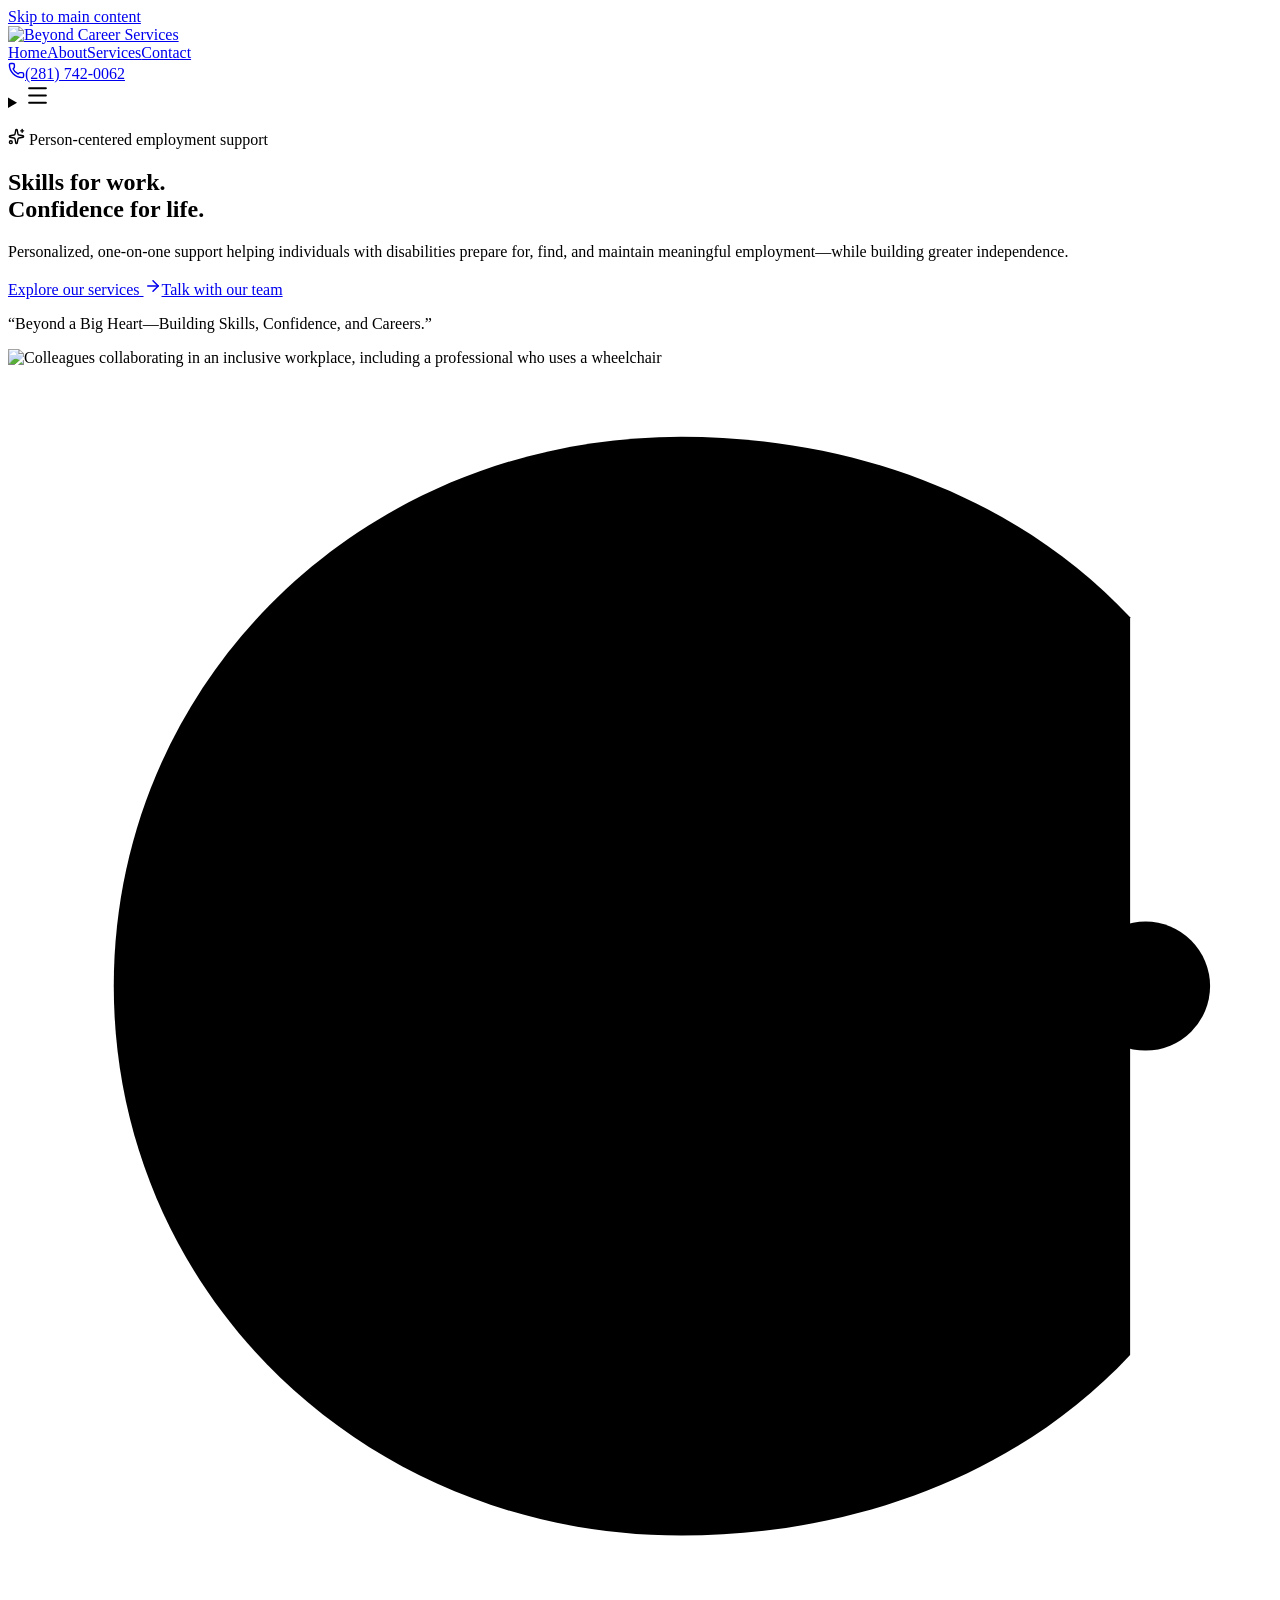
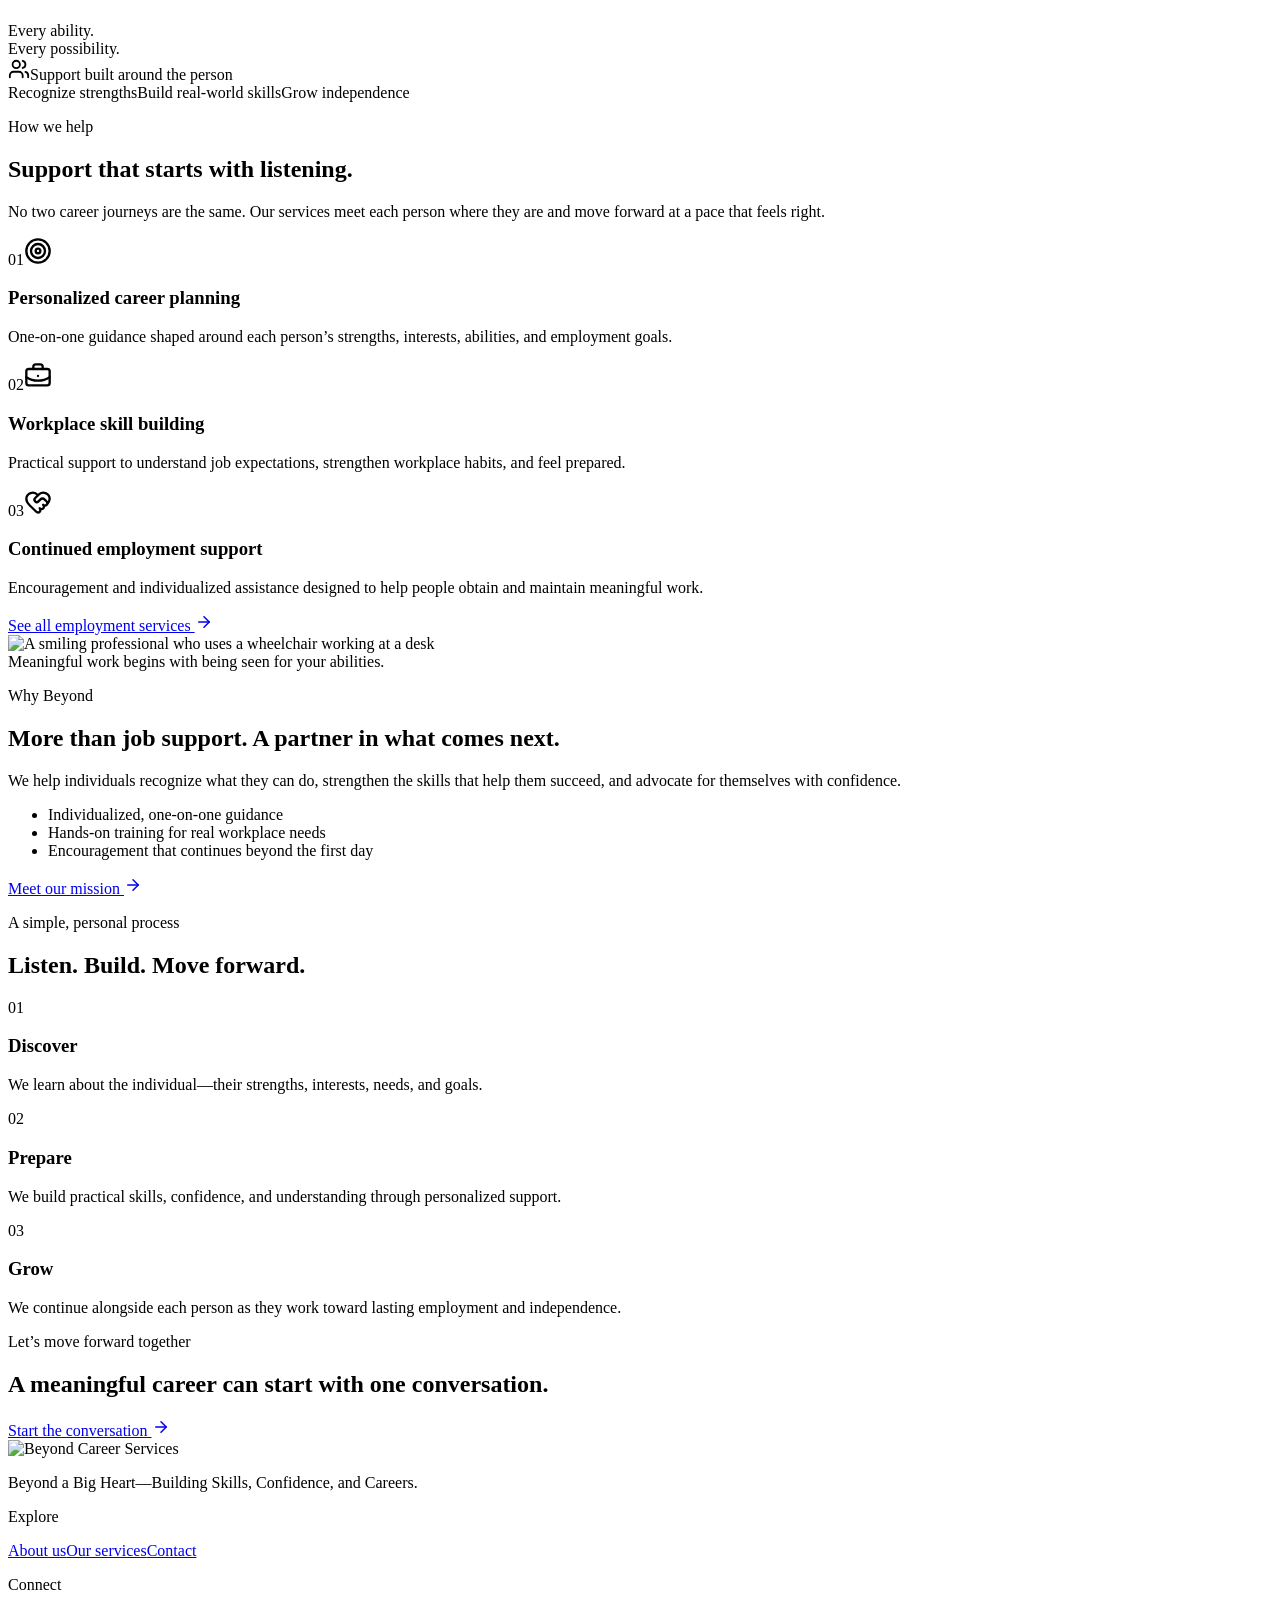
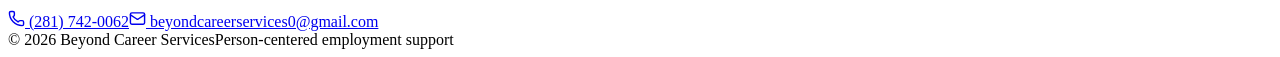
==== index.html @ fe95b623 "Publish Beyond Career Services preview" ====
<!DOCTYPE html><html lang="en"><head><meta charSet="utf-8"/><meta name="viewport" content="width=device-width, initial-scale=1"/><link rel="preload" as="image" fetchPriority="high" imageSrcSet="/bcs-logo.svg 640w, /bcs-logo.svg 750w, /bcs-logo.svg 828w, /bcs-logo.svg 1080w, /bcs-logo.svg 1200w, /bcs-logo.svg 1920w, /bcs-logo.svg 2048w"/><link rel="preload" as="image" fetchPriority="high" imageSrcSet="/_next/image?url=%2Fimages%2Finclusive-workplace-hero.jpg&amp;w=384&amp;q=75 384w, /_next/image?url=%2Fimages%2Finclusive-workplace-hero.jpg&amp;w=640&amp;q=75 640w, /_next/image?url=%2Fimages%2Finclusive-workplace-hero.jpg&amp;w=750&amp;q=75 750w, /_next/image?url=%2Fimages%2Finclusive-workplace-hero.jpg&amp;w=828&amp;q=75 828w, /_next/image?url=%2Fimages%2Finclusive-workplace-hero.jpg&amp;w=1080&amp;q=75 1080w, /_next/image?url=%2Fimages%2Finclusive-workplace-hero.jpg&amp;w=1200&amp;q=75 1200w, /_next/image?url=%2Fimages%2Finclusive-workplace-hero.jpg&amp;w=1920&amp;q=75 1920w, /_next/image?url=%2Fimages%2Finclusive-workplace-hero.jpg&amp;w=2048&amp;q=75 2048w, /_next/image?url=%2Fimages%2Finclusive-workplace-hero.jpg&amp;w=3840&amp;q=75 3840w" imageSizes="(max-width: 980px) 90vw, 44vw"/><title>Beyond Career Services | Skills, Confidence &amp; Careers</title><meta name="description" content="Personalized employment support helping individuals with disabilities build skills, confidence, independence, and meaningful careers."/><meta property="og:title" content="Beyond Career Services"/><meta property="og:description" content="Beyond a Big Heart—Building Skills, Confidence, and Careers."/><meta property="og:type" content="website"/><meta property="og:image:width" content="1200"/><meta property="og:image:height" content="630"/><meta property="og:image:alt" content="Beyond Career Services"/><meta name="twitter:card" content="summary_large_image"/><meta name="twitter:title" content="Beyond Career Services"/><meta name="twitter:description" content="Beyond a Big Heart—Building Skills, Confidence, and Careers."/><link rel="icon" href="/beyond-career-services/icon.svg" type="image/svg+xml" sizes="any"/>
<link rel="stylesheet" href="/beyond-career-services/styles.css"><script defer src="/beyond-career-services/app.js"></script></head><body><a class="skip-link" href="#main-content">Skip to main content</a><header class="site-header"><div class="site-container header-inner"><a href="/beyond-career-services/" class="brand-link" aria-label="Beyond Career Services home"><img src="/beyond-career-services/bcs-logo.svg" alt="Beyond Career Services" width="1600" height="520" loading="eager" fetchPriority="high" decoding="async" data-nimg="1"/></a><nav class="desktop-nav" aria-label="Primary navigation"><a href="/beyond-career-services/">Home</a><a href="/beyond-career-services/about.html">About</a><a href="/beyond-career-services/services.html">Services</a><a href="/beyond-career-services/contact.html">Contact</a></nav><a class="header-phone" href="tel:+12817420062"><svg xmlns="http://www.w3.org/2000/svg" width="17" height="17" viewBox="0 0 24 24" fill="none" stroke="currentColor" stroke-width="2" stroke-linecap="round" stroke-linejoin="round" class="lucide lucide-phone" aria-hidden="true"><path d="M13.832 16.568a1 1 0 0 0 1.213-.303l.355-.465A2 2 0 0 1 17 15h3a2 2 0 0 1 2 2v3a2 2 0 0 1-2 2A18 18 0 0 1 2 4a2 2 0 0 1 2-2h3a2 2 0 0 1 2 2v3a2 2 0 0 1-.8 1.6l-.468.351a1 1 0 0 0-.292 1.233 14 14 0 0 0 6.392 6.384"></path></svg><span>(281) 742-0062</span></a><details class="mobile-menu"><summary aria-label="Open navigation menu"><svg xmlns="http://www.w3.org/2000/svg" width="25" height="25" viewBox="0 0 24 24" fill="none" stroke="currentColor" stroke-width="2" stroke-linecap="round" stroke-linejoin="round" class="lucide lucide-menu" aria-hidden="true"><path d="M4 5h16"></path><path d="M4 12h16"></path><path d="M4 19h16"></path></svg></summary><nav aria-label="Mobile navigation"><a href="/beyond-career-services/">Home</a><a href="/beyond-career-services/about.html">About</a><a href="/beyond-career-services/services.html">Services</a><a href="/beyond-career-services/contact.html">Contact</a><a href="tel:+12817420062">Call (281) 742-0062</a></nav></details></div></header><main id="main-content"><section class="hero"><div class="hero-orb hero-orb-one" aria-hidden="true"></div><div class="hero-orb hero-orb-two" aria-hidden="true"></div><div class="site-container hero-grid"><div class="hero-copy"><p class="eyebrow hero-enter hero-enter-one"><svg xmlns="http://www.w3.org/2000/svg" width="17" height="17" viewBox="0 0 24 24" fill="none" stroke="currentColor" stroke-width="2" stroke-linecap="round" stroke-linejoin="round" class="lucide lucide-sparkles" aria-hidden="true"><path d="M11.017 2.814a1 1 0 0 1 1.966 0l1.051 5.558a2 2 0 0 0 1.594 1.594l5.558 1.051a1 1 0 0 1 0 1.966l-5.558 1.051a2 2 0 0 0-1.594 1.594l-1.051 5.558a1 1 0 0 1-1.966 0l-1.051-5.558a2 2 0 0 0-1.594-1.594l-5.558-1.051a1 1 0 0 1 0-1.966l5.558-1.051a2 2 0 0 0 1.594-1.594z"></path><path d="M20 2v4"></path><path d="M22 4h-4"></path><circle cx="4" cy="20" r="2"></circle></svg> Person-centered employment support</p><h1 class="hero-enter hero-enter-two">Skills for work.<br/><span>Confidence for life.</span></h1><p class="hero-summary hero-enter hero-enter-three">Personalized, one-on-one support helping individuals with disabilities prepare for, find, and maintain meaningful employment—while building greater independence.</p><div class="hero-actions hero-enter hero-enter-four"><a href="/beyond-career-services/services.html" class="button button-primary">Explore our services <svg xmlns="http://www.w3.org/2000/svg" width="18" height="18" viewBox="0 0 24 24" fill="none" stroke="currentColor" stroke-width="2" stroke-linecap="round" stroke-linejoin="round" class="lucide lucide-arrow-right" aria-hidden="true"><path d="M5 12h14"></path><path d="m12 5 7 7-7 7"></path></svg></a><a href="/beyond-career-services/contact.html" class="button button-secondary">Talk with our team</a></div><p class="hero-slogan hero-enter hero-enter-four">“Beyond a Big Heart—Building Skills, Confidence, and Careers.”</p></div><div class="hero-visual hero-enter hero-enter-three"><div class="photo-frame"><img src="https://images.pexels.com/photos/6592948/pexels-photo-6592948.jpeg?auto=compress&cs=tinysrgb&w=1800" alt="Colleagues collaborating in an inclusive workplace, including a professional who uses a wheelchair" width="1800" height="2700" loading="eager" fetchPriority="high" decoding="async" sizes="(max-width: 980px) 90vw, 44vw" data-nimg="1"/></div><div class="mark-card"><svg class="animated-mark" viewBox="35 20 490 485" aria-hidden="true"><path class="mark-c" d="M470 117 C428 72 365 47 296 47 C172 47 76 142 76 260 C76 378 172 473 296 473 C365 473 428 448 470 403"></path><g class="mark-b"><path d="M205 140 V380"></path><path d="M205 145 H297 C357 145 391 174 391 217 C391 260 357 282 300 282 H205"></path><path d="M205 282 H312 C376 282 411 312 411 356 C411 401 376 423 312 423 H205"></path></g><circle class="mark-dot" cx="476" cy="260" r="25"></circle></svg><span>Every ability.<br/>Every possibility.</span></div><div class="hero-note"><svg xmlns="http://www.w3.org/2000/svg" width="22" height="22" viewBox="0 0 24 24" fill="none" stroke="currentColor" stroke-width="2" stroke-linecap="round" stroke-linejoin="round" class="lucide lucide-users" aria-hidden="true"><path d="M16 21v-2a4 4 0 0 0-4-4H6a4 4 0 0 0-4 4v2"></path><path d="M16 3.128a4 4 0 0 1 0 7.744"></path><path d="M22 21v-2a4 4 0 0 0-3-3.87"></path><circle cx="9" cy="7" r="4"></circle></svg><span>Support built around the person</span></div></div></div></section><section class="intro-band" aria-label="Our approach"><div class="site-container intro-band-inner"><span>Recognize strengths</span><i aria-hidden="true"></i><span>Build real-world skills</span><i aria-hidden="true"></i><span>Grow independence</span></div></section><section class="section services-preview"><div class="site-container"><div class="section-heading"><p class="eyebrow">How we help</p><h2>Support that starts with listening.</h2><p>No two career journeys are the same. Our services meet each person where they are and move forward at a pace that feels right.</p></div><div class="service-grid"><article class="service-card"><span class="card-number">0<!-- -->1</span><svg xmlns="http://www.w3.org/2000/svg" width="28" height="28" viewBox="0 0 24 24" fill="none" stroke="currentColor" stroke-width="2" stroke-linecap="round" stroke-linejoin="round" class="lucide lucide-target service-icon" aria-hidden="true"><circle cx="12" cy="12" r="10"></circle><circle cx="12" cy="12" r="6"></circle><circle cx="12" cy="12" r="2"></circle></svg><h3>Personalized career planning</h3><p>One-on-one guidance shaped around each person’s strengths, interests, abilities, and employment goals.</p></article><article class="service-card"><span class="card-number">0<!-- -->2</span><svg xmlns="http://www.w3.org/2000/svg" width="28" height="28" viewBox="0 0 24 24" fill="none" stroke="currentColor" stroke-width="2" stroke-linecap="round" stroke-linejoin="round" class="lucide lucide-briefcase-business service-icon" aria-hidden="true"><path d="M12 12h.01"></path><path d="M16 6V4a2 2 0 0 0-2-2h-4a2 2 0 0 0-2 2v2"></path><path d="M22 13a18.15 18.15 0 0 1-20 0"></path><rect width="20" height="14" x="2" y="6" rx="2"></rect></svg><h3>Workplace skill building</h3><p>Practical support to understand job expectations, strengthen workplace habits, and feel prepared.</p></article><article class="service-card"><span class="card-number">0<!-- -->3</span><svg xmlns="http://www.w3.org/2000/svg" width="28" height="28" viewBox="0 0 24 24" fill="none" stroke="currentColor" stroke-width="2" stroke-linecap="round" stroke-linejoin="round" class="lucide lucide-heart-handshake service-icon" aria-hidden="true"><path d="M19.414 14.414C21 12.828 22 11.5 22 9.5a5.5 5.5 0 0 0-9.591-3.676.6.6 0 0 1-.818.001A5.5 5.5 0 0 0 2 9.5c0 2.3 1.5 4 3 5.5l5.535 5.362a2 2 0 0 0 2.879.052 2.12 2.12 0 0 0-.004-3 2.124 2.124 0 1 0 3-3 2.124 2.124 0 0 0 3.004 0 2 2 0 0 0 0-2.828l-1.881-1.882a2.41 2.41 0 0 0-3.409 0l-1.71 1.71a2 2 0 0 1-2.828 0 2 2 0 0 1 0-2.828l2.823-2.762"></path></svg><h3>Continued employment support</h3><p>Encouragement and individualized assistance designed to help people obtain and maintain meaningful work.</p></article></div><a href="/beyond-career-services/services.html" class="text-link">See all employment services <svg xmlns="http://www.w3.org/2000/svg" width="18" height="18" viewBox="0 0 24 24" fill="none" stroke="currentColor" stroke-width="2" stroke-linecap="round" stroke-linejoin="round" class="lucide lucide-arrow-right" aria-hidden="true"><path d="M5 12h14"></path><path d="m12 5 7 7-7 7"></path></svg></a></div></section><section class="section story-section"><div class="site-container story-grid"><div class="story-photo-wrap"><img src="https://images.pexels.com/photos/4064341/pexels-photo-4064341.jpeg?auto=compress&cs=tinysrgb&w=1400" alt="A smiling professional who uses a wheelchair working at a desk" width="1400" height="2100" loading="lazy" decoding="async" sizes="(max-width: 980px) 82vw, 38vw" class="story-photo" data-nimg="1"/><div class="story-caption">Meaningful work begins with being seen for your abilities.</div></div><div class="story-copy"><p class="eyebrow eyebrow-light">Why Beyond</p><h2>More than job support. A partner in what comes next.</h2><p>We help individuals recognize what they can do, strengthen the skills that help them succeed, and advocate for themselves with confidence.</p><ul class="check-list"><li>Individualized, one-on-one guidance</li><li>Hands-on training for real workplace needs</li><li>Encouragement that continues beyond the first day</li></ul><a href="/beyond-career-services/about.html" class="button button-gold">Meet our mission <svg xmlns="http://www.w3.org/2000/svg" width="18" height="18" viewBox="0 0 24 24" fill="none" stroke="currentColor" stroke-width="2" stroke-linecap="round" stroke-linejoin="round" class="lucide lucide-arrow-right" aria-hidden="true"><path d="M5 12h14"></path><path d="m12 5 7 7-7 7"></path></svg></a></div></div></section><section class="section steps-section"><div class="site-container"><div class="section-heading centered"><p class="eyebrow">A simple, personal process</p><h2>Listen. Build. Move forward.</h2></div><div class="steps-grid"><article><span>01</span><h3>Discover</h3><p>We learn about the individual—their strengths, interests, needs, and goals.</p></article><article><span>02</span><h3>Prepare</h3><p>We build practical skills, confidence, and understanding through personalized support.</p></article><article><span>03</span><h3>Grow</h3><p>We continue alongside each person as they work toward lasting employment and independence.</p></article></div></div></section><section class="closing-cta"><div class="site-container closing-cta-inner"><div><p class="eyebrow eyebrow-light">Let’s move forward together</p><h2>A meaningful career can start with one conversation.</h2></div><a href="/beyond-career-services/contact.html" class="button button-gold">Start the conversation <svg xmlns="http://www.w3.org/2000/svg" width="18" height="18" viewBox="0 0 24 24" fill="none" stroke="currentColor" stroke-width="2" stroke-linecap="round" stroke-linejoin="round" class="lucide lucide-arrow-right" aria-hidden="true"><path d="M5 12h14"></path><path d="m12 5 7 7-7 7"></path></svg></a></div></section></main><footer class="site-footer"><div class="site-container footer-grid"><div><img src="/beyond-career-services/bcs-logo.svg" alt="Beyond Career Services" width="1600" height="520" loading="lazy" decoding="async" class="footer-logo" data-nimg="1"/><p class="footer-slogan">Beyond a Big Heart—Building Skills, Confidence, and Careers.</p></div><div><p class="footer-heading">Explore</p><a href="/beyond-career-services/about.html">About us</a><a href="/beyond-career-services/services.html">Our services</a><a href="/beyond-career-services/contact.html">Contact</a></div><div><p class="footer-heading">Connect</p><a href="tel:+12817420062"><svg xmlns="http://www.w3.org/2000/svg" width="17" height="17" viewBox="0 0 24 24" fill="none" stroke="currentColor" stroke-width="2" stroke-linecap="round" stroke-linejoin="round" class="lucide lucide-phone" aria-hidden="true"><path d="M13.832 16.568a1 1 0 0 0 1.213-.303l.355-.465A2 2 0 0 1 17 15h3a2 2 0 0 1 2 2v3a2 2 0 0 1-2 2A18 18 0 0 1 2 4a2 2 0 0 1 2-2h3a2 2 0 0 1 2 2v3a2 2 0 0 1-.8 1.6l-.468.351a1 1 0 0 0-.292 1.233 14 14 0 0 0 6.392 6.384"></path></svg> (281) 742-0062</a><a href="mailto:beyondcareerservices0@gmail.com"><svg xmlns="http://www.w3.org/2000/svg" width="17" height="17" viewBox="0 0 24 24" fill="none" stroke="currentColor" stroke-width="2" stroke-linecap="round" stroke-linejoin="round" class="lucide lucide-mail" aria-hidden="true"><path d="m22 7-8.991 5.727a2 2 0 0 1-2.009 0L2 7"></path><rect x="2" y="4" width="20" height="16" rx="2"></rect></svg> beyondcareerservices0@gmail.com</a></div></div><div class="site-container footer-bottom"><span>© <!-- -->2026<!-- --> Beyond Career Services</span><span>Person-centered employment support</span></div></footer></body></html>
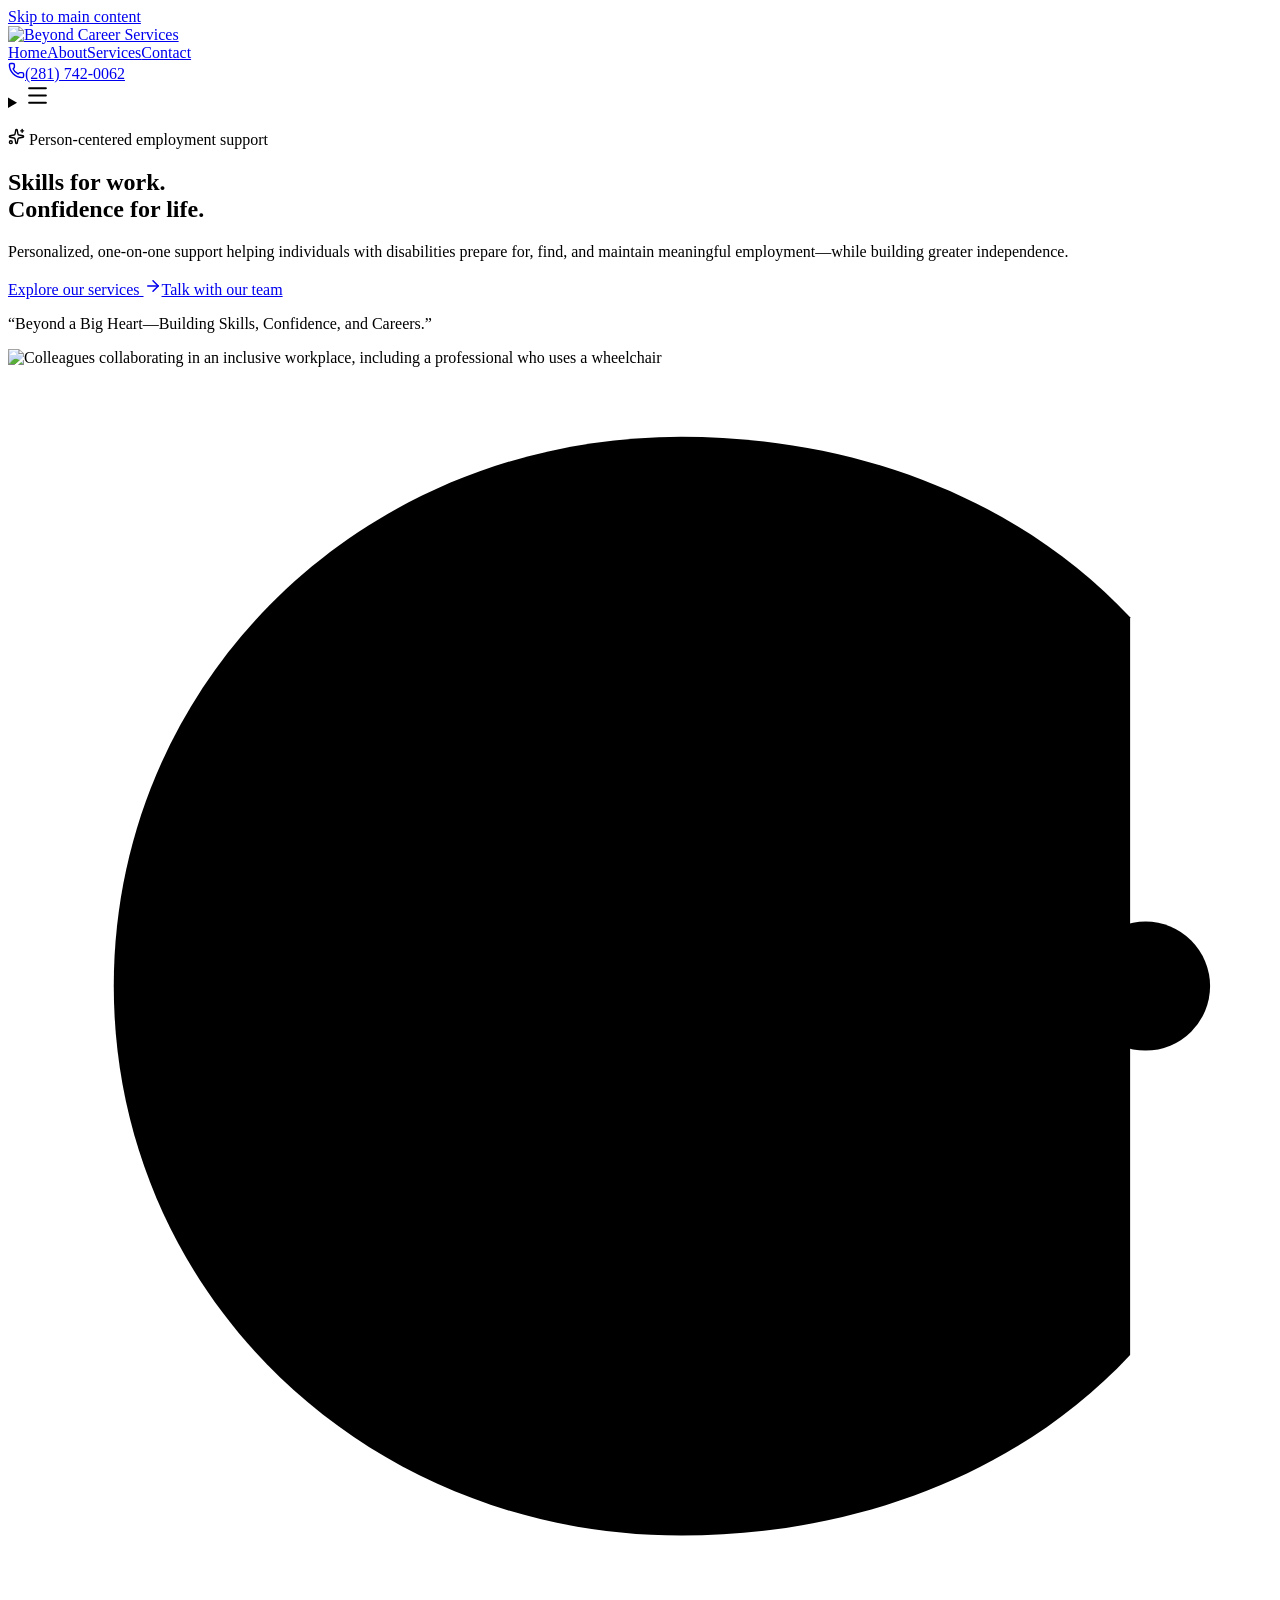
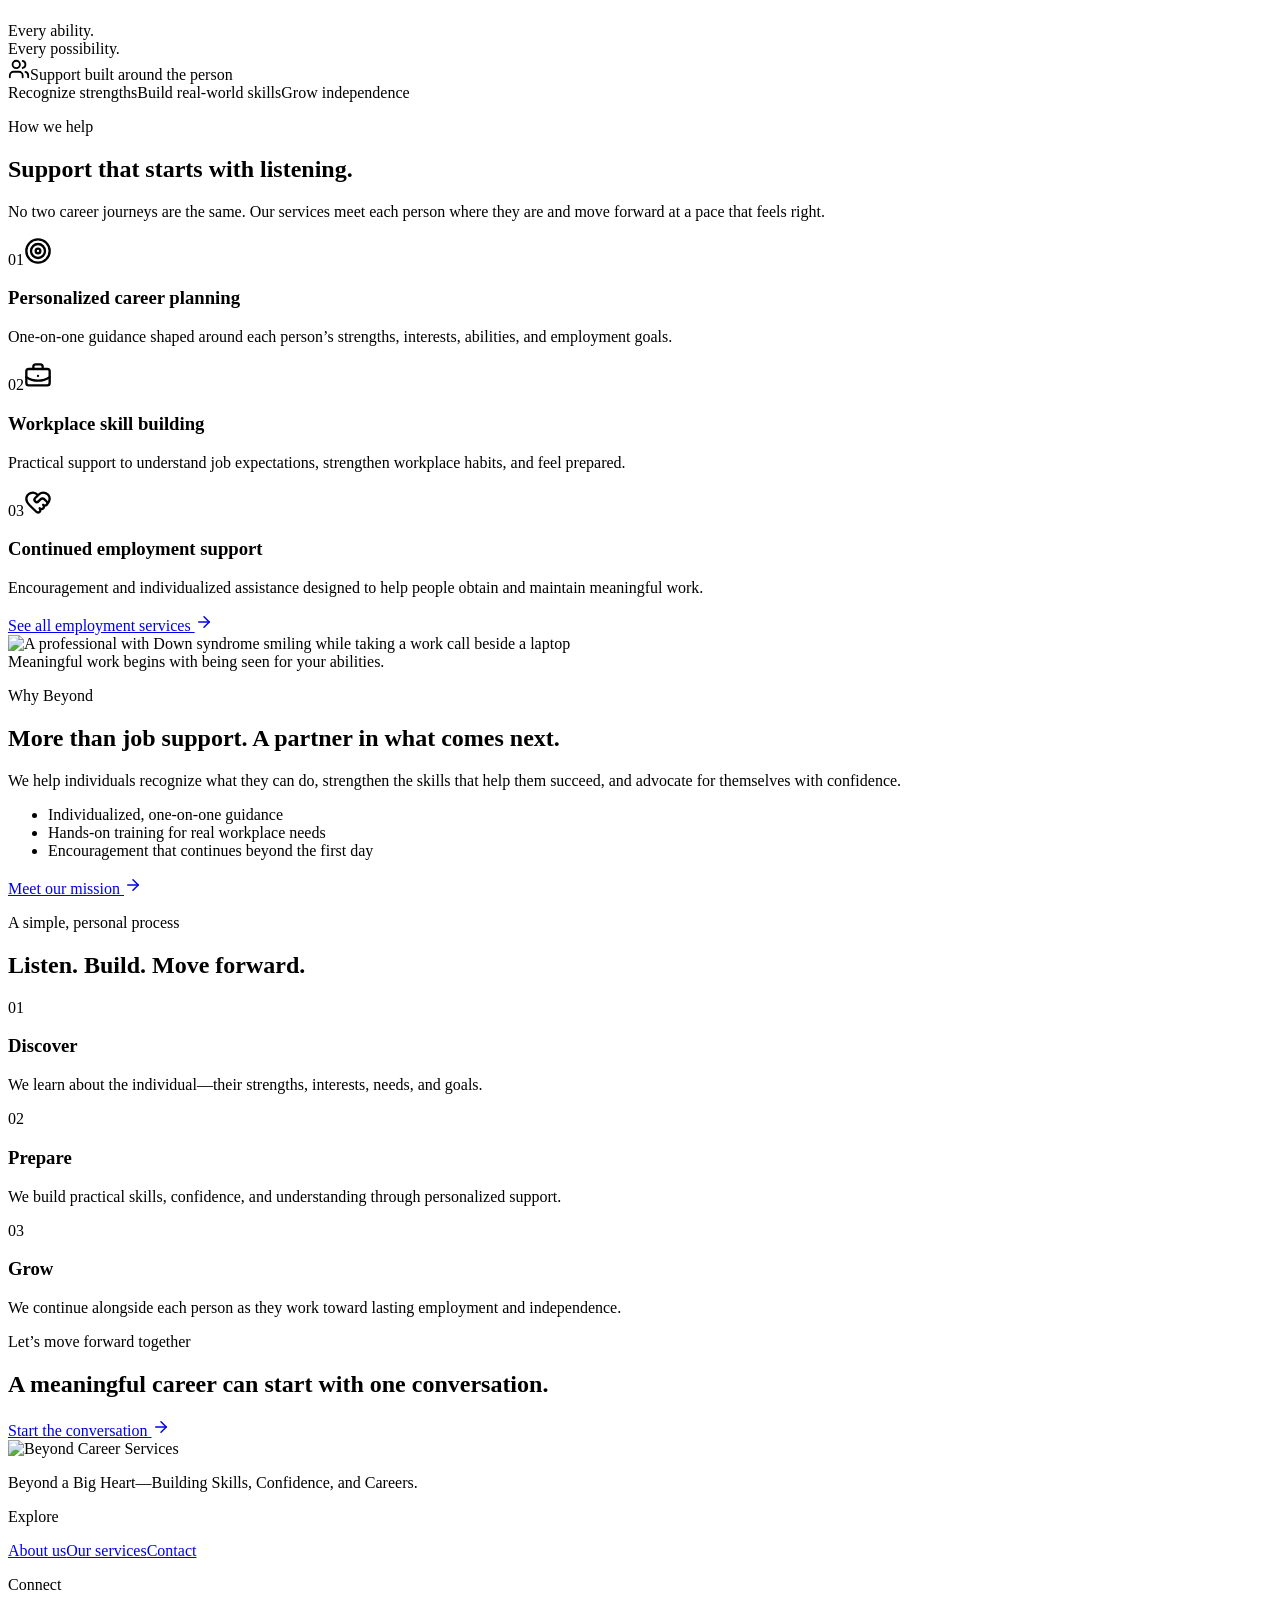
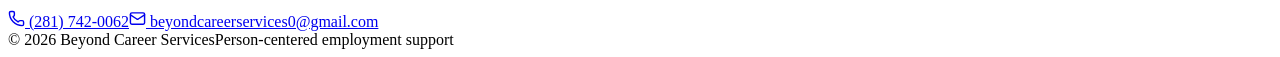
==== commit a0a47277: "Broaden disability and cultural representation in site photos" ====
--- a/index.html
+++ b/index.html
@@ -1,2 +1,2 @@
-<!DOCTYPE html><html lang="en"><head><meta charSet="utf-8"/><meta name="viewport" content="width=device-width, initial-scale=1"/><link rel="preload" as="image" fetchPriority="high" imageSrcSet="/bcs-logo.svg 640w, /bcs-logo.svg 750w, /bcs-logo.svg 828w, /bcs-logo.svg 1080w, /bcs-logo.svg 1200w, /bcs-logo.svg 1920w, /bcs-logo.svg 2048w"/><link rel="preload" as="image" fetchPriority="high" imageSrcSet="/_next/image?url=%2Fimages%2Finclusive-workplace-hero.jpg&amp;w=384&amp;q=75 384w, /_next/image?url=%2Fimages%2Finclusive-workplace-hero.jpg&amp;w=640&amp;q=75 640w, /_next/image?url=%2Fimages%2Finclusive-workplace-hero.jpg&amp;w=750&amp;q=75 750w, /_next/image?url=%2Fimages%2Finclusive-workplace-hero.jpg&amp;w=828&amp;q=75 828w, /_next/image?url=%2Fimages%2Finclusive-workplace-hero.jpg&amp;w=1080&amp;q=75 1080w, /_next/image?url=%2Fimages%2Finclusive-workplace-hero.jpg&amp;w=1200&amp;q=75 1200w, /_next/image?url=%2Fimages%2Finclusive-workplace-hero.jpg&amp;w=1920&amp;q=75 1920w, /_next/image?url=%2Fimages%2Finclusive-workplace-hero.jpg&amp;w=2048&amp;q=75 2048w, /_next/image?url=%2Fimages%2Finclusive-workplace-hero.jpg&amp;w=3840&amp;q=75 3840w" imageSizes="(max-width: 980px) 90vw, 44vw"/><title>Beyond Career Services | Skills, Confidence &amp; Careers</title><meta name="description" content="Personalized employment support helping individuals with disabilities build skills, confidence, independence, and meaningful careers."/><meta property="og:title" content="Beyond Career Services"/><meta property="og:description" content="Beyond a Big Heart—Building Skills, Confidence, and Careers."/><meta property="og:type" content="website"/><meta property="og:image:width" content="1200"/><meta property="og:image:height" content="630"/><meta property="og:image:alt" content="Beyond Career Services"/><meta name="twitter:card" content="summary_large_image"/><meta name="twitter:title" content="Beyond Career Services"/><meta name="twitter:description" content="Beyond a Big Heart—Building Skills, Confidence, and Careers."/><link rel="icon" href="/beyond-career-services/icon.svg" type="image/svg+xml" sizes="any"/>
-<link rel="stylesheet" href="/beyond-career-services/styles.css"><script defer src="/beyond-career-services/app.js"></script></head><body><a class="skip-link" href="#main-content">Skip to main content</a><header class="site-header"><div class="site-container header-inner"><a href="/beyond-career-services/" class="brand-link" aria-label="Beyond Career Services home"><img src="/beyond-career-services/bcs-logo.svg" alt="Beyond Career Services" width="1600" height="520" loading="eager" fetchPriority="high" decoding="async" data-nimg="1"/></a><nav class="desktop-nav" aria-label="Primary navigation"><a href="/beyond-career-services/">Home</a><a href="/beyond-career-services/about.html">About</a><a href="/beyond-career-services/services.html">Services</a><a href="/beyond-career-services/contact.html">Contact</a></nav><a class="header-phone" href="tel:+12817420062"><svg xmlns="http://www.w3.org/2000/svg" width="17" height="17" viewBox="0 0 24 24" fill="none" stroke="currentColor" stroke-width="2" stroke-linecap="round" stroke-linejoin="round" class="lucide lucide-phone" aria-hidden="true"><path d="M13.832 16.568a1 1 0 0 0 1.213-.303l.355-.465A2 2 0 0 1 17 15h3a2 2 0 0 1 2 2v3a2 2 0 0 1-2 2A18 18 0 0 1 2 4a2 2 0 0 1 2-2h3a2 2 0 0 1 2 2v3a2 2 0 0 1-.8 1.6l-.468.351a1 1 0 0 0-.292 1.233 14 14 0 0 0 6.392 6.384"></path></svg><span>(281) 742-0062</span></a><details class="mobile-menu"><summary aria-label="Open navigation menu"><svg xmlns="http://www.w3.org/2000/svg" width="25" height="25" viewBox="0 0 24 24" fill="none" stroke="currentColor" stroke-width="2" stroke-linecap="round" stroke-linejoin="round" class="lucide lucide-menu" aria-hidden="true"><path d="M4 5h16"></path><path d="M4 12h16"></path><path d="M4 19h16"></path></svg></summary><nav aria-label="Mobile navigation"><a href="/beyond-career-services/">Home</a><a href="/beyond-career-services/about.html">About</a><a href="/beyond-career-services/services.html">Services</a><a href="/beyond-career-services/contact.html">Contact</a><a href="tel:+12817420062">Call (281) 742-0062</a></nav></details></div></header><main id="main-content"><section class="hero"><div class="hero-orb hero-orb-one" aria-hidden="true"></div><div class="hero-orb hero-orb-two" aria-hidden="true"></div><div class="site-container hero-grid"><div class="hero-copy"><p class="eyebrow hero-enter hero-enter-one"><svg xmlns="http://www.w3.org/2000/svg" width="17" height="17" viewBox="0 0 24 24" fill="none" stroke="currentColor" stroke-width="2" stroke-linecap="round" stroke-linejoin="round" class="lucide lucide-sparkles" aria-hidden="true"><path d="M11.017 2.814a1 1 0 0 1 1.966 0l1.051 5.558a2 2 0 0 0 1.594 1.594l5.558 1.051a1 1 0 0 1 0 1.966l-5.558 1.051a2 2 0 0 0-1.594 1.594l-1.051 5.558a1 1 0 0 1-1.966 0l-1.051-5.558a2 2 0 0 0-1.594-1.594l-5.558-1.051a1 1 0 0 1 0-1.966l5.558-1.051a2 2 0 0 0 1.594-1.594z"></path><path d="M20 2v4"></path><path d="M22 4h-4"></path><circle cx="4" cy="20" r="2"></circle></svg> Person-centered employment support</p><h1 class="hero-enter hero-enter-two">Skills for work.<br/><span>Confidence for life.</span></h1><p class="hero-summary hero-enter hero-enter-three">Personalized, one-on-one support helping individuals with disabilities prepare for, find, and maintain meaningful employment—while building greater independence.</p><div class="hero-actions hero-enter hero-enter-four"><a href="/beyond-career-services/services.html" class="button button-primary">Explore our services <svg xmlns="http://www.w3.org/2000/svg" width="18" height="18" viewBox="0 0 24 24" fill="none" stroke="currentColor" stroke-width="2" stroke-linecap="round" stroke-linejoin="round" class="lucide lucide-arrow-right" aria-hidden="true"><path d="M5 12h14"></path><path d="m12 5 7 7-7 7"></path></svg></a><a href="/beyond-career-services/contact.html" class="button button-secondary">Talk with our team</a></div><p class="hero-slogan hero-enter hero-enter-four">“Beyond a Big Heart—Building Skills, Confidence, and Careers.”</p></div><div class="hero-visual hero-enter hero-enter-three"><div class="photo-frame"><img src="https://images.pexels.com/photos/6592948/pexels-photo-6592948.jpeg?auto=compress&cs=tinysrgb&w=1800" alt="Colleagues collaborating in an inclusive workplace, including a professional who uses a wheelchair" width="1800" height="2700" loading="eager" fetchPriority="high" decoding="async" sizes="(max-width: 980px) 90vw, 44vw" data-nimg="1"/></div><div class="mark-card"><svg class="animated-mark" viewBox="35 20 490 485" aria-hidden="true"><path class="mark-c" d="M470 117 C428 72 365 47 296 47 C172 47 76 142 76 260 C76 378 172 473 296 473 C365 473 428 448 470 403"></path><g class="mark-b"><path d="M205 140 V380"></path><path d="M205 145 H297 C357 145 391 174 391 217 C391 260 357 282 300 282 H205"></path><path d="M205 282 H312 C376 282 411 312 411 356 C411 401 376 423 312 423 H205"></path></g><circle class="mark-dot" cx="476" cy="260" r="25"></circle></svg><span>Every ability.<br/>Every possibility.</span></div><div class="hero-note"><svg xmlns="http://www.w3.org/2000/svg" width="22" height="22" viewBox="0 0 24 24" fill="none" stroke="currentColor" stroke-width="2" stroke-linecap="round" stroke-linejoin="round" class="lucide lucide-users" aria-hidden="true"><path d="M16 21v-2a4 4 0 0 0-4-4H6a4 4 0 0 0-4 4v2"></path><path d="M16 3.128a4 4 0 0 1 0 7.744"></path><path d="M22 21v-2a4 4 0 0 0-3-3.87"></path><circle cx="9" cy="7" r="4"></circle></svg><span>Support built around the person</span></div></div></div></section><section class="intro-band" aria-label="Our approach"><div class="site-container intro-band-inner"><span>Recognize strengths</span><i aria-hidden="true"></i><span>Build real-world skills</span><i aria-hidden="true"></i><span>Grow independence</span></div></section><section class="section services-preview"><div class="site-container"><div class="section-heading"><p class="eyebrow">How we help</p><h2>Support that starts with listening.</h2><p>No two career journeys are the same. Our services meet each person where they are and move forward at a pace that feels right.</p></div><div class="service-grid"><article class="service-card"><span class="card-number">0<!-- -->1</span><svg xmlns="http://www.w3.org/2000/svg" width="28" height="28" viewBox="0 0 24 24" fill="none" stroke="currentColor" stroke-width="2" stroke-linecap="round" stroke-linejoin="round" class="lucide lucide-target service-icon" aria-hidden="true"><circle cx="12" cy="12" r="10"></circle><circle cx="12" cy="12" r="6"></circle><circle cx="12" cy="12" r="2"></circle></svg><h3>Personalized career planning</h3><p>One-on-one guidance shaped around each person’s strengths, interests, abilities, and employment goals.</p></article><article class="service-card"><span class="card-number">0<!-- -->2</span><svg xmlns="http://www.w3.org/2000/svg" width="28" height="28" viewBox="0 0 24 24" fill="none" stroke="currentColor" stroke-width="2" stroke-linecap="round" stroke-linejoin="round" class="lucide lucide-briefcase-business service-icon" aria-hidden="true"><path d="M12 12h.01"></path><path d="M16 6V4a2 2 0 0 0-2-2h-4a2 2 0 0 0-2 2v2"></path><path d="M22 13a18.15 18.15 0 0 1-20 0"></path><rect width="20" height="14" x="2" y="6" rx="2"></rect></svg><h3>Workplace skill building</h3><p>Practical support to understand job expectations, strengthen workplace habits, and feel prepared.</p></article><article class="service-card"><span class="card-number">0<!-- -->3</span><svg xmlns="http://www.w3.org/2000/svg" width="28" height="28" viewBox="0 0 24 24" fill="none" stroke="currentColor" stroke-width="2" stroke-linecap="round" stroke-linejoin="round" class="lucide lucide-heart-handshake service-icon" aria-hidden="true"><path d="M19.414 14.414C21 12.828 22 11.5 22 9.5a5.5 5.5 0 0 0-9.591-3.676.6.6 0 0 1-.818.001A5.5 5.5 0 0 0 2 9.5c0 2.3 1.5 4 3 5.5l5.535 5.362a2 2 0 0 0 2.879.052 2.12 2.12 0 0 0-.004-3 2.124 2.124 0 1 0 3-3 2.124 2.124 0 0 0 3.004 0 2 2 0 0 0 0-2.828l-1.881-1.882a2.41 2.41 0 0 0-3.409 0l-1.71 1.71a2 2 0 0 1-2.828 0 2 2 0 0 1 0-2.828l2.823-2.762"></path></svg><h3>Continued employment support</h3><p>Encouragement and individualized assistance designed to help people obtain and maintain meaningful work.</p></article></div><a href="/beyond-career-services/services.html" class="text-link">See all employment services <svg xmlns="http://www.w3.org/2000/svg" width="18" height="18" viewBox="0 0 24 24" fill="none" stroke="currentColor" stroke-width="2" stroke-linecap="round" stroke-linejoin="round" class="lucide lucide-arrow-right" aria-hidden="true"><path d="M5 12h14"></path><path d="m12 5 7 7-7 7"></path></svg></a></div></section><section class="section story-section"><div class="site-container story-grid"><div class="story-photo-wrap"><img src="https://images.pexels.com/photos/4064341/pexels-photo-4064341.jpeg?auto=compress&cs=tinysrgb&w=1400" alt="A smiling professional who uses a wheelchair working at a desk" width="1400" height="2100" loading="lazy" decoding="async" sizes="(max-width: 980px) 82vw, 38vw" class="story-photo" data-nimg="1"/><div class="story-caption">Meaningful work begins with being seen for your abilities.</div></div><div class="story-copy"><p class="eyebrow eyebrow-light">Why Beyond</p><h2>More than job support. A partner in what comes next.</h2><p>We help individuals recognize what they can do, strengthen the skills that help them succeed, and advocate for themselves with confidence.</p><ul class="check-list"><li>Individualized, one-on-one guidance</li><li>Hands-on training for real workplace needs</li><li>Encouragement that continues beyond the first day</li></ul><a href="/beyond-career-services/about.html" class="button button-gold">Meet our mission <svg xmlns="http://www.w3.org/2000/svg" width="18" height="18" viewBox="0 0 24 24" fill="none" stroke="currentColor" stroke-width="2" stroke-linecap="round" stroke-linejoin="round" class="lucide lucide-arrow-right" aria-hidden="true"><path d="M5 12h14"></path><path d="m12 5 7 7-7 7"></path></svg></a></div></div></section><section class="section steps-section"><div class="site-container"><div class="section-heading centered"><p class="eyebrow">A simple, personal process</p><h2>Listen. Build. Move forward.</h2></div><div class="steps-grid"><article><span>01</span><h3>Discover</h3><p>We learn about the individual—their strengths, interests, needs, and goals.</p></article><article><span>02</span><h3>Prepare</h3><p>We build practical skills, confidence, and understanding through personalized support.</p></article><article><span>03</span><h3>Grow</h3><p>We continue alongside each person as they work toward lasting employment and independence.</p></article></div></div></section><section class="closing-cta"><div class="site-container closing-cta-inner"><div><p class="eyebrow eyebrow-light">Let’s move forward together</p><h2>A meaningful career can start with one conversation.</h2></div><a href="/beyond-career-services/contact.html" class="button button-gold">Start the conversation <svg xmlns="http://www.w3.org/2000/svg" width="18" height="18" viewBox="0 0 24 24" fill="none" stroke="currentColor" stroke-width="2" stroke-linecap="round" stroke-linejoin="round" class="lucide lucide-arrow-right" aria-hidden="true"><path d="M5 12h14"></path><path d="m12 5 7 7-7 7"></path></svg></a></div></section></main><footer class="site-footer"><div class="site-container footer-grid"><div><img src="/beyond-career-services/bcs-logo.svg" alt="Beyond Career Services" width="1600" height="520" loading="lazy" decoding="async" class="footer-logo" data-nimg="1"/><p class="footer-slogan">Beyond a Big Heart—Building Skills, Confidence, and Careers.</p></div><div><p class="footer-heading">Explore</p><a href="/beyond-career-services/about.html">About us</a><a href="/beyond-career-services/services.html">Our services</a><a href="/beyond-career-services/contact.html">Contact</a></div><div><p class="footer-heading">Connect</p><a href="tel:+12817420062"><svg xmlns="http://www.w3.org/2000/svg" width="17" height="17" viewBox="0 0 24 24" fill="none" stroke="currentColor" stroke-width="2" stroke-linecap="round" stroke-linejoin="round" class="lucide lucide-phone" aria-hidden="true"><path d="M13.832 16.568a1 1 0 0 0 1.213-.303l.355-.465A2 2 0 0 1 17 15h3a2 2 0 0 1 2 2v3a2 2 0 0 1-2 2A18 18 0 0 1 2 4a2 2 0 0 1 2-2h3a2 2 0 0 1 2 2v3a2 2 0 0 1-.8 1.6l-.468.351a1 1 0 0 0-.292 1.233 14 14 0 0 0 6.392 6.384"></path></svg> (281) 742-0062</a><a href="mailto:beyondcareerservices0@gmail.com"><svg xmlns="http://www.w3.org/2000/svg" width="17" height="17" viewBox="0 0 24 24" fill="none" stroke="currentColor" stroke-width="2" stroke-linecap="round" stroke-linejoin="round" class="lucide lucide-mail" aria-hidden="true"><path d="m22 7-8.991 5.727a2 2 0 0 1-2.009 0L2 7"></path><rect x="2" y="4" width="20" height="16" rx="2"></rect></svg> beyondcareerservices0@gmail.com</a></div></div><div class="site-container footer-bottom"><span>© <!-- -->2026<!-- --> Beyond Career Services</span><span>Person-centered employment support</span></div></footer></body></html>
+<!DOCTYPE html><html lang="en"><head><meta charSet="utf-8"/><meta name="viewport" content="width=device-width, initial-scale=1"/><title>Beyond Career Services | Skills, Confidence &amp; Careers</title><meta name="description" content="Personalized employment support helping individuals with disabilities build skills, confidence, independence, and meaningful careers."/><meta property="og:title" content="Beyond Career Services"/><meta property="og:description" content="Beyond a Big Heart—Building Skills, Confidence, and Careers."/><meta property="og:type" content="website"/><meta name="twitter:card" content="summary_large_image"/><meta name="twitter:title" content="Beyond Career Services"/><meta name="twitter:description" content="Beyond a Big Heart—Building Skills, Confidence, and Careers."/><link rel="icon" href="/beyond-career-services/icon.svg" type="image/svg+xml" sizes="any"/>
+<meta property="og:image" content="https://ramphalharrilal.github.io/beyond-career-services/og-card.png"><meta property="og:image:width" content="1200"><meta property="og:image:height" content="630"><meta property="og:image:alt" content="Beyond Career Services"><meta name="twitter:image" content="https://ramphalharrilal.github.io/beyond-career-services/og-card.png"><link rel="stylesheet" href="/beyond-career-services/styles.css?v=20260903-1"><script defer src="/beyond-career-services/app.js?v=20260903-1"></script></head><body><a class="skip-link" href="#main-content">Skip to main content</a><header class="site-header"><div class="site-container header-inner"><a href="/beyond-career-services/" class="brand-link" aria-label="Beyond Career Services home"><img src="/beyond-career-services/bcs-logo.svg" alt="Beyond Career Services" width="1600" height="520" loading="eager" fetchPriority="high" decoding="async" data-nimg="1"/></a><nav class="desktop-nav" aria-label="Primary navigation"><a href="/beyond-career-services/">Home</a><a href="/beyond-career-services/about.html">About</a><a href="/beyond-career-services/services.html">Services</a><a href="/beyond-career-services/contact.html">Contact</a></nav><a class="header-phone" href="tel:+12817420062"><svg xmlns="http://www.w3.org/2000/svg" width="17" height="17" viewBox="0 0 24 24" fill="none" stroke="currentColor" stroke-width="2" stroke-linecap="round" stroke-linejoin="round" class="lucide lucide-phone" aria-hidden="true"><path d="M13.832 16.568a1 1 0 0 0 1.213-.303l.355-.465A2 2 0 0 1 17 15h3a2 2 0 0 1 2 2v3a2 2 0 0 1-2 2A18 18 0 0 1 2 4a2 2 0 0 1 2-2h3a2 2 0 0 1 2 2v3a2 2 0 0 1-.8 1.6l-.468.351a1 1 0 0 0-.292 1.233 14 14 0 0 0 6.392 6.384"></path></svg><span>(281) 742-0062</span></a><details class="mobile-menu"><summary aria-label="Open navigation menu"><svg xmlns="http://www.w3.org/2000/svg" width="25" height="25" viewBox="0 0 24 24" fill="none" stroke="currentColor" stroke-width="2" stroke-linecap="round" stroke-linejoin="round" class="lucide lucide-menu" aria-hidden="true"><path d="M4 5h16"></path><path d="M4 12h16"></path><path d="M4 19h16"></path></svg></summary><nav aria-label="Mobile navigation"><a href="/beyond-career-services/">Home</a><a href="/beyond-career-services/about.html">About</a><a href="/beyond-career-services/services.html">Services</a><a href="/beyond-career-services/contact.html">Contact</a><a href="tel:+12817420062">Call (281) 742-0062</a></nav></details></div></header><main id="main-content"><section class="hero"><div class="hero-orb hero-orb-one" aria-hidden="true"></div><div class="hero-orb hero-orb-two" aria-hidden="true"></div><div class="site-container hero-grid"><div class="hero-copy"><p class="eyebrow hero-enter hero-enter-one"><svg xmlns="http://www.w3.org/2000/svg" width="17" height="17" viewBox="0 0 24 24" fill="none" stroke="currentColor" stroke-width="2" stroke-linecap="round" stroke-linejoin="round" class="lucide lucide-sparkles" aria-hidden="true"><path d="M11.017 2.814a1 1 0 0 1 1.966 0l1.051 5.558a2 2 0 0 0 1.594 1.594l5.558 1.051a1 1 0 0 1 0 1.966l-5.558 1.051a2 2 0 0 0-1.594 1.594l-1.051 5.558a1 1 0 0 1-1.966 0l-1.051-5.558a2 2 0 0 0-1.594-1.594l-5.558-1.051a1 1 0 0 1 0-1.966l5.558-1.051a2 2 0 0 0 1.594-1.594z"></path><path d="M20 2v4"></path><path d="M22 4h-4"></path><circle cx="4" cy="20" r="2"></circle></svg> Person-centered employment support</p><h1 class="hero-enter hero-enter-two">Skills for work.<br/><span>Confidence for life.</span></h1><p class="hero-summary hero-enter hero-enter-three">Personalized, one-on-one support helping individuals with disabilities prepare for, find, and maintain meaningful employment—while building greater independence.</p><div class="hero-actions hero-enter hero-enter-four"><a href="/beyond-career-services/services.html" class="button button-primary">Explore our services <svg xmlns="http://www.w3.org/2000/svg" width="18" height="18" viewBox="0 0 24 24" fill="none" stroke="currentColor" stroke-width="2" stroke-linecap="round" stroke-linejoin="round" class="lucide lucide-arrow-right" aria-hidden="true"><path d="M5 12h14"></path><path d="m12 5 7 7-7 7"></path></svg></a><a href="/beyond-career-services/contact.html" class="button button-secondary">Talk with our team</a></div><p class="hero-slogan hero-enter hero-enter-four">“Beyond a Big Heart—Building Skills, Confidence, and Careers.”</p></div><div class="hero-visual hero-enter hero-enter-three"><div class="photo-frame"><img src="https://images.pexels.com/photos/6592948/pexels-photo-6592948.jpeg?auto=compress&cs=tinysrgb&w=1800" alt="Colleagues collaborating in an inclusive workplace, including a professional who uses a wheelchair" width="1800" height="2700" loading="eager" fetchPriority="high" decoding="async" sizes="(max-width: 980px) 90vw, 44vw" data-nimg="1"/></div><div class="mark-card"><svg class="animated-mark" viewBox="35 20 490 485" aria-hidden="true"><path class="mark-c" d="M470 117 C428 72 365 47 296 47 C172 47 76 142 76 260 C76 378 172 473 296 473 C365 473 428 448 470 403"></path><g class="mark-b"><path d="M205 140 V380"></path><path d="M205 145 H297 C357 145 391 174 391 217 C391 260 357 282 300 282 H205"></path><path d="M205 282 H312 C376 282 411 312 411 356 C411 401 376 423 312 423 H205"></path></g><circle class="mark-dot" cx="476" cy="260" r="25"></circle></svg><span>Every ability.<br/>Every possibility.</span></div><div class="hero-note"><svg xmlns="http://www.w3.org/2000/svg" width="22" height="22" viewBox="0 0 24 24" fill="none" stroke="currentColor" stroke-width="2" stroke-linecap="round" stroke-linejoin="round" class="lucide lucide-users" aria-hidden="true"><path d="M16 21v-2a4 4 0 0 0-4-4H6a4 4 0 0 0-4 4v2"></path><path d="M16 3.128a4 4 0 0 1 0 7.744"></path><path d="M22 21v-2a4 4 0 0 0-3-3.87"></path><circle cx="9" cy="7" r="4"></circle></svg><span>Support built around the person</span></div></div></div></section><section class="intro-band" aria-label="Our approach"><div class="site-container intro-band-inner"><span>Recognize strengths</span><i aria-hidden="true"></i><span>Build real-world skills</span><i aria-hidden="true"></i><span>Grow independence</span></div></section><section class="section services-preview"><div class="site-container"><div class="section-heading"><p class="eyebrow">How we help</p><h2>Support that starts with listening.</h2><p>No two career journeys are the same. Our services meet each person where they are and move forward at a pace that feels right.</p></div><div class="service-grid"><article class="service-card"><span class="card-number">0<!-- -->1</span><svg xmlns="http://www.w3.org/2000/svg" width="28" height="28" viewBox="0 0 24 24" fill="none" stroke="currentColor" stroke-width="2" stroke-linecap="round" stroke-linejoin="round" class="lucide lucide-target service-icon" aria-hidden="true"><circle cx="12" cy="12" r="10"></circle><circle cx="12" cy="12" r="6"></circle><circle cx="12" cy="12" r="2"></circle></svg><h3>Personalized career planning</h3><p>One-on-one guidance shaped around each person’s strengths, interests, abilities, and employment goals.</p></article><article class="service-card"><span class="card-number">0<!-- -->2</span><svg xmlns="http://www.w3.org/2000/svg" width="28" height="28" viewBox="0 0 24 24" fill="none" stroke="currentColor" stroke-width="2" stroke-linecap="round" stroke-linejoin="round" class="lucide lucide-briefcase-business service-icon" aria-hidden="true"><path d="M12 12h.01"></path><path d="M16 6V4a2 2 0 0 0-2-2h-4a2 2 0 0 0-2 2v2"></path><path d="M22 13a18.15 18.15 0 0 1-20 0"></path><rect width="20" height="14" x="2" y="6" rx="2"></rect></svg><h3>Workplace skill building</h3><p>Practical support to understand job expectations, strengthen workplace habits, and feel prepared.</p></article><article class="service-card"><span class="card-number">0<!-- -->3</span><svg xmlns="http://www.w3.org/2000/svg" width="28" height="28" viewBox="0 0 24 24" fill="none" stroke="currentColor" stroke-width="2" stroke-linecap="round" stroke-linejoin="round" class="lucide lucide-heart-handshake service-icon" aria-hidden="true"><path d="M19.414 14.414C21 12.828 22 11.5 22 9.5a5.5 5.5 0 0 0-9.591-3.676.6.6 0 0 1-.818.001A5.5 5.5 0 0 0 2 9.5c0 2.3 1.5 4 3 5.5l5.535 5.362a2 2 0 0 0 2.879.052 2.12 2.12 0 0 0-.004-3 2.124 2.124 0 1 0 3-3 2.124 2.124 0 0 0 3.004 0 2 2 0 0 0 0-2.828l-1.881-1.882a2.41 2.41 0 0 0-3.409 0l-1.71 1.71a2 2 0 0 1-2.828 0 2 2 0 0 1 0-2.828l2.823-2.762"></path></svg><h3>Continued employment support</h3><p>Encouragement and individualized assistance designed to help people obtain and maintain meaningful work.</p></article></div><a href="/beyond-career-services/services.html" class="text-link">See all employment services <svg xmlns="http://www.w3.org/2000/svg" width="18" height="18" viewBox="0 0 24 24" fill="none" stroke="currentColor" stroke-width="2" stroke-linecap="round" stroke-linejoin="round" class="lucide lucide-arrow-right" aria-hidden="true"><path d="M5 12h14"></path><path d="m12 5 7 7-7 7"></path></svg></a></div></section><section class="section story-section"><div class="site-container story-grid"><div class="story-photo-wrap"><img src="https://images.pexels.com/photos/7162932/pexels-photo-7162932.jpeg?auto=compress&cs=tinysrgb&w=1600" alt="A professional with Down syndrome smiling while taking a work call beside a laptop" width="1600" height="1067" loading="lazy" decoding="async" sizes="(max-width: 980px) 82vw, 38vw" class="story-photo" data-nimg="1"/><div class="story-caption">Meaningful work begins with being seen for your abilities.</div></div><div class="story-copy"><p class="eyebrow eyebrow-light">Why Beyond</p><h2>More than job support. A partner in what comes next.</h2><p>We help individuals recognize what they can do, strengthen the skills that help them succeed, and advocate for themselves with confidence.</p><ul class="check-list"><li>Individualized, one-on-one guidance</li><li>Hands-on training for real workplace needs</li><li>Encouragement that continues beyond the first day</li></ul><a href="/beyond-career-services/about.html" class="button button-gold">Meet our mission <svg xmlns="http://www.w3.org/2000/svg" width="18" height="18" viewBox="0 0 24 24" fill="none" stroke="currentColor" stroke-width="2" stroke-linecap="round" stroke-linejoin="round" class="lucide lucide-arrow-right" aria-hidden="true"><path d="M5 12h14"></path><path d="m12 5 7 7-7 7"></path></svg></a></div></div></section><section class="section steps-section"><div class="site-container"><div class="section-heading centered"><p class="eyebrow">A simple, personal process</p><h2>Listen. Build. Move forward.</h2></div><div class="steps-grid"><article><span>01</span><h3>Discover</h3><p>We learn about the individual—their strengths, interests, needs, and goals.</p></article><article><span>02</span><h3>Prepare</h3><p>We build practical skills, confidence, and understanding through personalized support.</p></article><article><span>03</span><h3>Grow</h3><p>We continue alongside each person as they work toward lasting employment and independence.</p></article></div></div></section><section class="closing-cta"><div class="site-container closing-cta-inner"><div><p class="eyebrow eyebrow-light">Let’s move forward together</p><h2>A meaningful career can start with one conversation.</h2></div><a href="/beyond-career-services/contact.html" class="button button-gold">Start the conversation <svg xmlns="http://www.w3.org/2000/svg" width="18" height="18" viewBox="0 0 24 24" fill="none" stroke="currentColor" stroke-width="2" stroke-linecap="round" stroke-linejoin="round" class="lucide lucide-arrow-right" aria-hidden="true"><path d="M5 12h14"></path><path d="m12 5 7 7-7 7"></path></svg></a></div></section></main><footer class="site-footer"><div class="site-container footer-grid"><div><img src="/beyond-career-services/bcs-logo.svg" alt="Beyond Career Services" width="1600" height="520" loading="lazy" decoding="async" class="footer-logo" data-nimg="1"/><p class="footer-slogan">Beyond a Big Heart—Building Skills, Confidence, and Careers.</p></div><div><p class="footer-heading">Explore</p><a href="/beyond-career-services/about.html">About us</a><a href="/beyond-career-services/services.html">Our services</a><a href="/beyond-career-services/contact.html">Contact</a></div><div><p class="footer-heading">Connect</p><a href="tel:+12817420062"><svg xmlns="http://www.w3.org/2000/svg" width="17" height="17" viewBox="0 0 24 24" fill="none" stroke="currentColor" stroke-width="2" stroke-linecap="round" stroke-linejoin="round" class="lucide lucide-phone" aria-hidden="true"><path d="M13.832 16.568a1 1 0 0 0 1.213-.303l.355-.465A2 2 0 0 1 17 15h3a2 2 0 0 1 2 2v3a2 2 0 0 1-2 2A18 18 0 0 1 2 4a2 2 0 0 1 2-2h3a2 2 0 0 1 2 2v3a2 2 0 0 1-.8 1.6l-.468.351a1 1 0 0 0-.292 1.233 14 14 0 0 0 6.392 6.384"></path></svg> (281) 742-0062</a><a href="mailto:beyondcareerservices0@gmail.com"><svg xmlns="http://www.w3.org/2000/svg" width="17" height="17" viewBox="0 0 24 24" fill="none" stroke="currentColor" stroke-width="2" stroke-linecap="round" stroke-linejoin="round" class="lucide lucide-mail" aria-hidden="true"><path d="m22 7-8.991 5.727a2 2 0 0 1-2.009 0L2 7"></path><rect x="2" y="4" width="20" height="16" rx="2"></rect></svg> beyondcareerservices0@gmail.com</a></div></div><div class="site-container footer-bottom"><span>© <!-- -->2026<!-- --> Beyond Career Services</span><span>Person-centered employment support</span></div></footer></body></html>
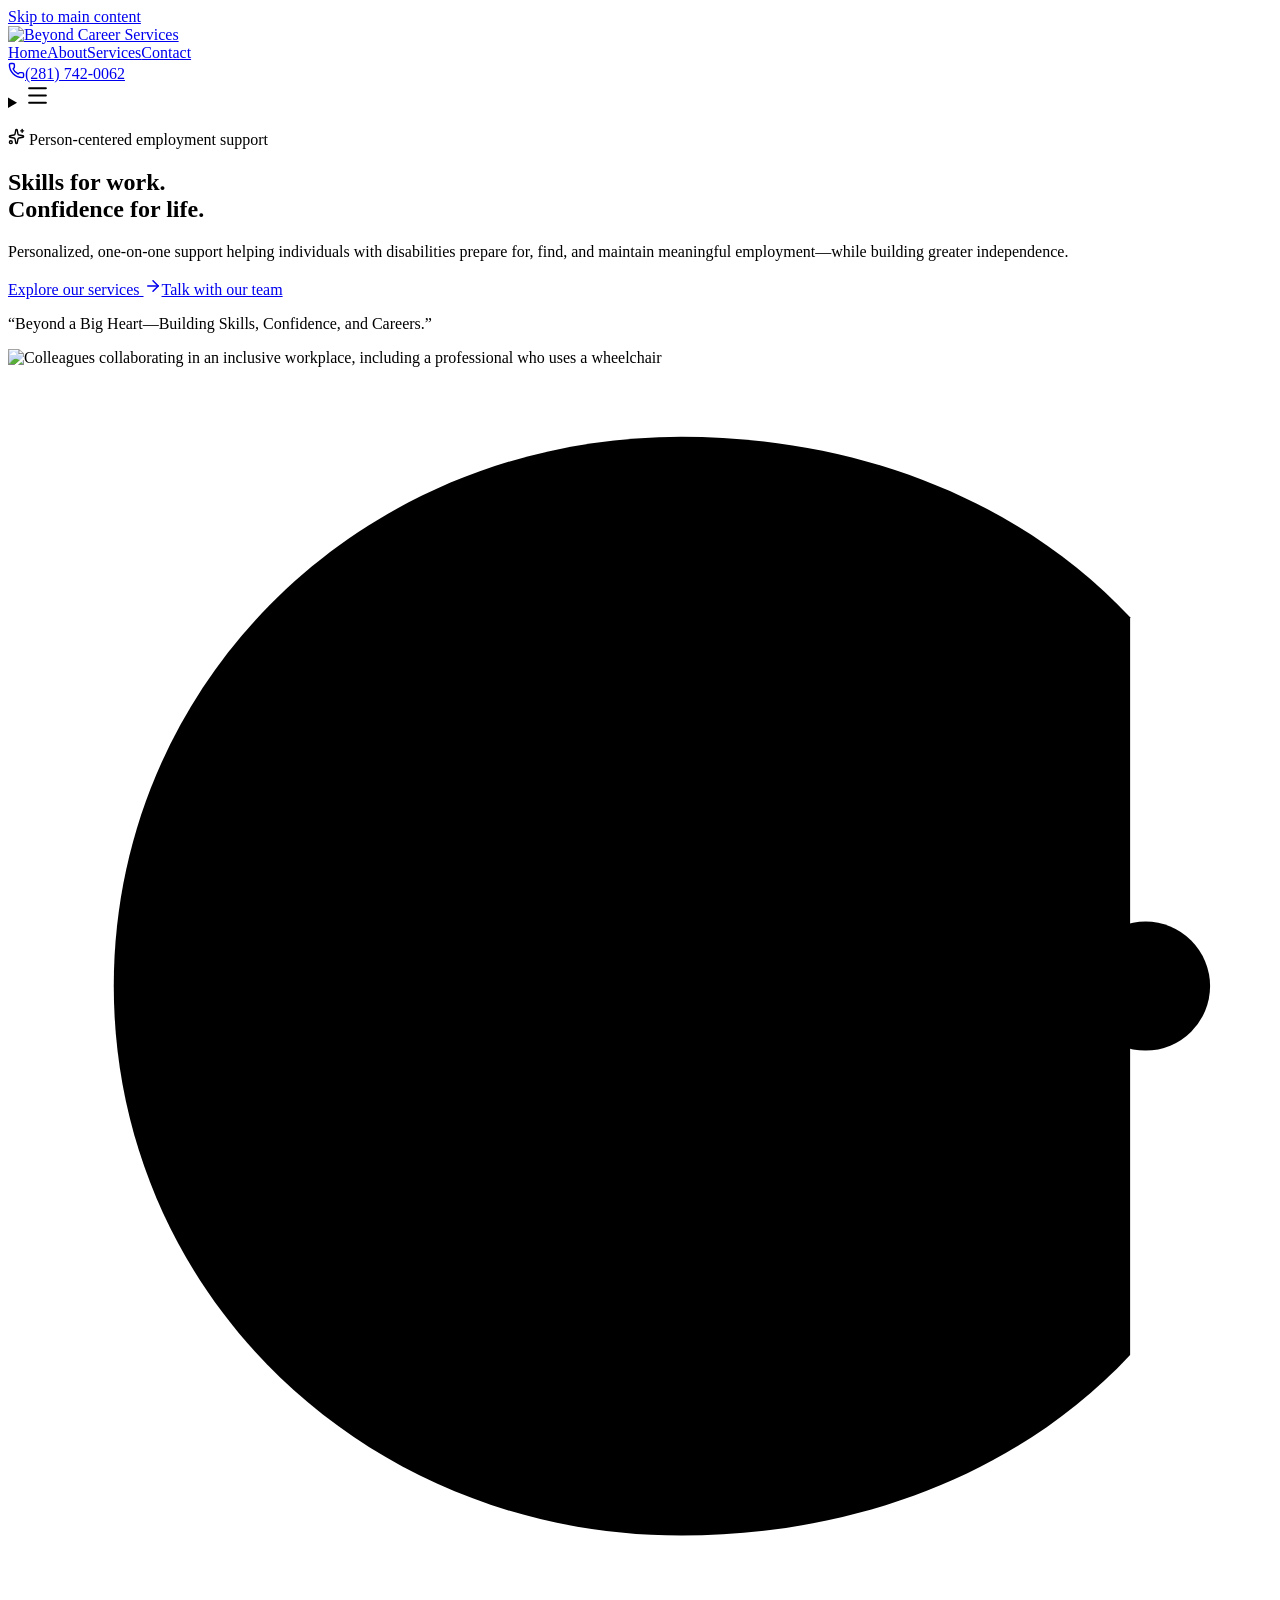
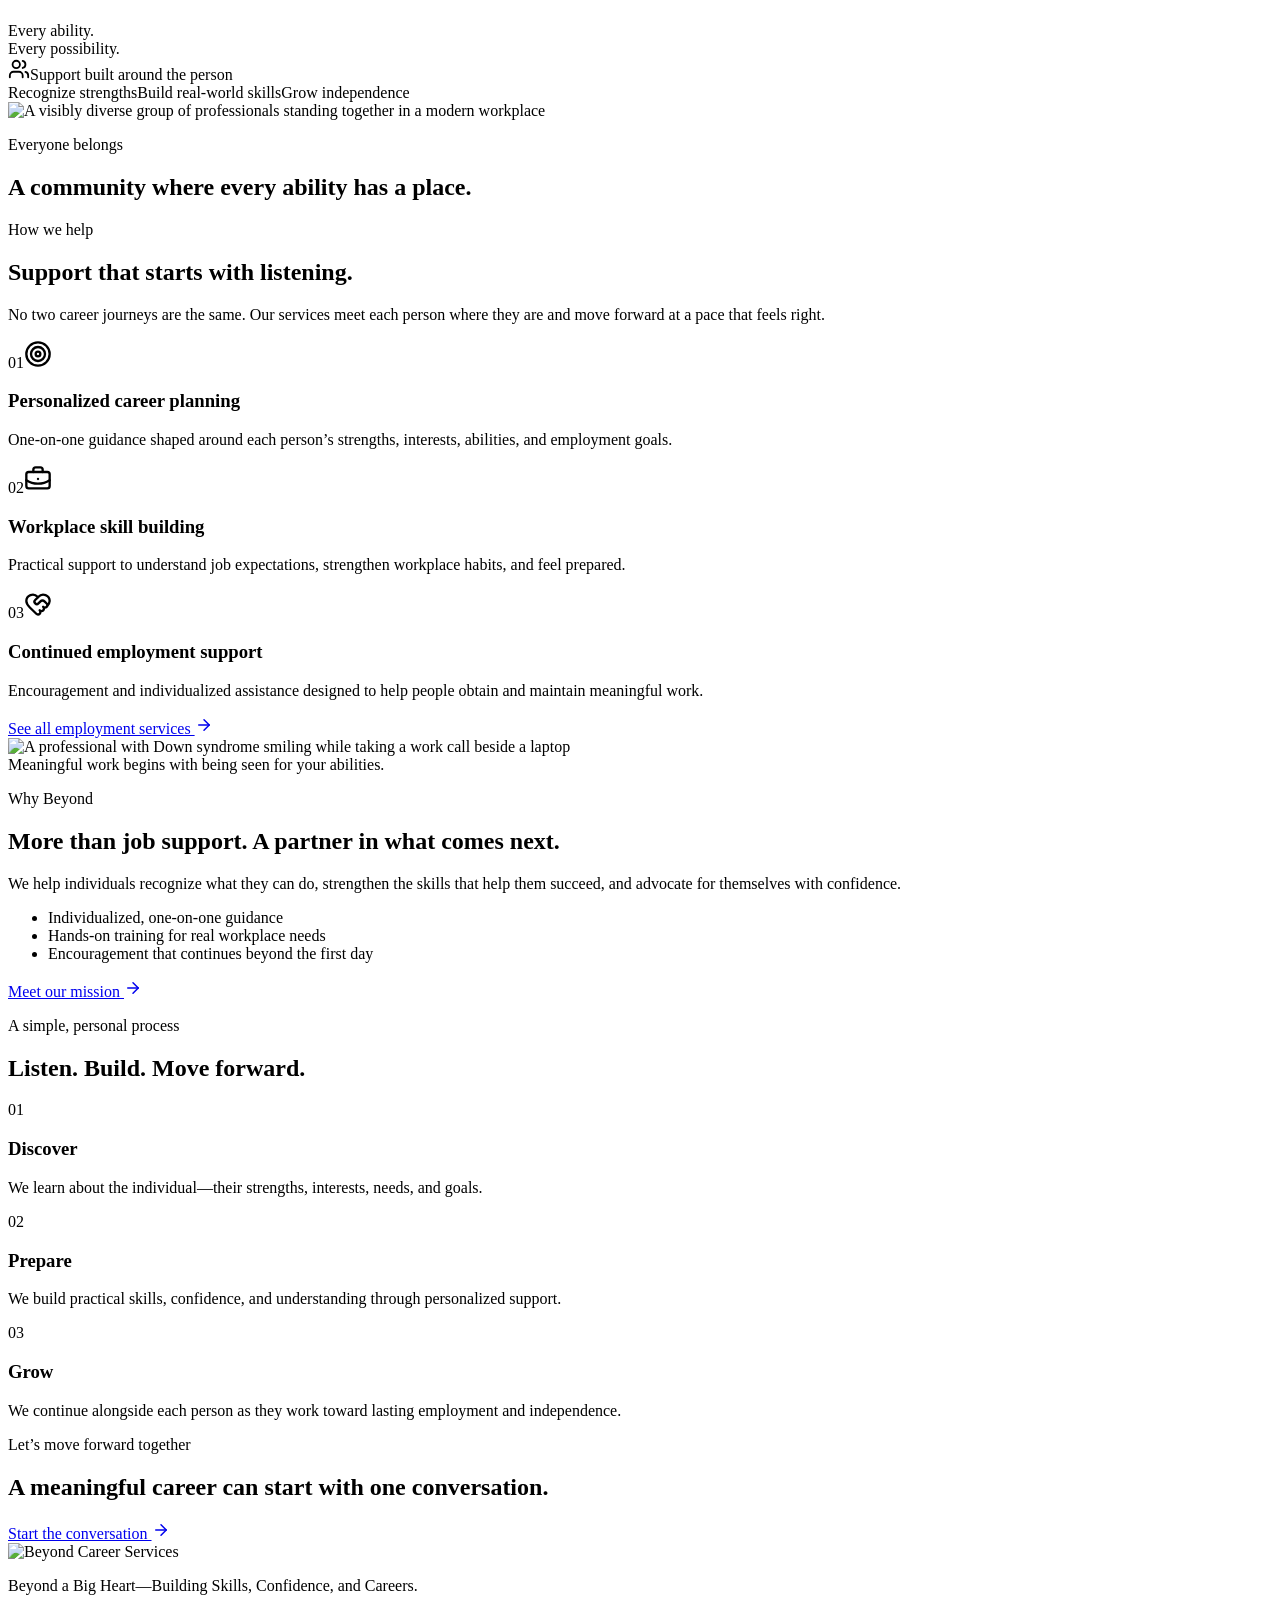
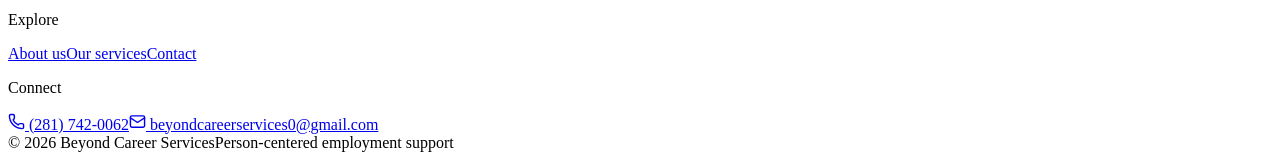
==== commit 203c6a0c: "Move diverse group photo to homepage" ====
--- a/index.html
+++ b/index.html
@@ -1,2 +1,2 @@
 <!DOCTYPE html><html lang="en"><head><meta charSet="utf-8"/><meta name="viewport" content="width=device-width, initial-scale=1"/><title>Beyond Career Services | Skills, Confidence &amp; Careers</title><meta name="description" content="Personalized employment support helping individuals with disabilities build skills, confidence, independence, and meaningful careers."/><meta property="og:title" content="Beyond Career Services"/><meta property="og:description" content="Beyond a Big Heart—Building Skills, Confidence, and Careers."/><meta property="og:type" content="website"/><meta name="twitter:card" content="summary_large_image"/><meta name="twitter:title" content="Beyond Career Services"/><meta name="twitter:description" content="Beyond a Big Heart—Building Skills, Confidence, and Careers."/><link rel="icon" href="/beyond-career-services/icon.svg" type="image/svg+xml" sizes="any"/>
-<meta property="og:image" content="https://ramphalharrilal.github.io/beyond-career-services/og-card.png"><meta property="og:image:width" content="1200"><meta property="og:image:height" content="630"><meta property="og:image:alt" content="Beyond Career Services"><meta name="twitter:image" content="https://ramphalharrilal.github.io/beyond-career-services/og-card.png"><link rel="stylesheet" href="/beyond-career-services/styles.css?v=20260903-1"><script defer src="/beyond-career-services/app.js?v=20260903-1"></script></head><body><a class="skip-link" href="#main-content">Skip to main content</a><header class="site-header"><div class="site-container header-inner"><a href="/beyond-career-services/" class="brand-link" aria-label="Beyond Career Services home"><img src="/beyond-career-services/bcs-logo.svg" alt="Beyond Career Services" width="1600" height="520" loading="eager" fetchPriority="high" decoding="async" data-nimg="1"/></a><nav class="desktop-nav" aria-label="Primary navigation"><a href="/beyond-career-services/">Home</a><a href="/beyond-career-services/about.html">About</a><a href="/beyond-career-services/services.html">Services</a><a href="/beyond-career-services/contact.html">Contact</a></nav><a class="header-phone" href="tel:+12817420062"><svg xmlns="http://www.w3.org/2000/svg" width="17" height="17" viewBox="0 0 24 24" fill="none" stroke="currentColor" stroke-width="2" stroke-linecap="round" stroke-linejoin="round" class="lucide lucide-phone" aria-hidden="true"><path d="M13.832 16.568a1 1 0 0 0 1.213-.303l.355-.465A2 2 0 0 1 17 15h3a2 2 0 0 1 2 2v3a2 2 0 0 1-2 2A18 18 0 0 1 2 4a2 2 0 0 1 2-2h3a2 2 0 0 1 2 2v3a2 2 0 0 1-.8 1.6l-.468.351a1 1 0 0 0-.292 1.233 14 14 0 0 0 6.392 6.384"></path></svg><span>(281) 742-0062</span></a><details class="mobile-menu"><summary aria-label="Open navigation menu"><svg xmlns="http://www.w3.org/2000/svg" width="25" height="25" viewBox="0 0 24 24" fill="none" stroke="currentColor" stroke-width="2" stroke-linecap="round" stroke-linejoin="round" class="lucide lucide-menu" aria-hidden="true"><path d="M4 5h16"></path><path d="M4 12h16"></path><path d="M4 19h16"></path></svg></summary><nav aria-label="Mobile navigation"><a href="/beyond-career-services/">Home</a><a href="/beyond-career-services/about.html">About</a><a href="/beyond-career-services/services.html">Services</a><a href="/beyond-career-services/contact.html">Contact</a><a href="tel:+12817420062">Call (281) 742-0062</a></nav></details></div></header><main id="main-content"><section class="hero"><div class="hero-orb hero-orb-one" aria-hidden="true"></div><div class="hero-orb hero-orb-two" aria-hidden="true"></div><div class="site-container hero-grid"><div class="hero-copy"><p class="eyebrow hero-enter hero-enter-one"><svg xmlns="http://www.w3.org/2000/svg" width="17" height="17" viewBox="0 0 24 24" fill="none" stroke="currentColor" stroke-width="2" stroke-linecap="round" stroke-linejoin="round" class="lucide lucide-sparkles" aria-hidden="true"><path d="M11.017 2.814a1 1 0 0 1 1.966 0l1.051 5.558a2 2 0 0 0 1.594 1.594l5.558 1.051a1 1 0 0 1 0 1.966l-5.558 1.051a2 2 0 0 0-1.594 1.594l-1.051 5.558a1 1 0 0 1-1.966 0l-1.051-5.558a2 2 0 0 0-1.594-1.594l-5.558-1.051a1 1 0 0 1 0-1.966l5.558-1.051a2 2 0 0 0 1.594-1.594z"></path><path d="M20 2v4"></path><path d="M22 4h-4"></path><circle cx="4" cy="20" r="2"></circle></svg> Person-centered employment support</p><h1 class="hero-enter hero-enter-two">Skills for work.<br/><span>Confidence for life.</span></h1><p class="hero-summary hero-enter hero-enter-three">Personalized, one-on-one support helping individuals with disabilities prepare for, find, and maintain meaningful employment—while building greater independence.</p><div class="hero-actions hero-enter hero-enter-four"><a href="/beyond-career-services/services.html" class="button button-primary">Explore our services <svg xmlns="http://www.w3.org/2000/svg" width="18" height="18" viewBox="0 0 24 24" fill="none" stroke="currentColor" stroke-width="2" stroke-linecap="round" stroke-linejoin="round" class="lucide lucide-arrow-right" aria-hidden="true"><path d="M5 12h14"></path><path d="m12 5 7 7-7 7"></path></svg></a><a href="/beyond-career-services/contact.html" class="button button-secondary">Talk with our team</a></div><p class="hero-slogan hero-enter hero-enter-four">“Beyond a Big Heart—Building Skills, Confidence, and Careers.”</p></div><div class="hero-visual hero-enter hero-enter-three"><div class="photo-frame"><img src="https://images.pexels.com/photos/6592948/pexels-photo-6592948.jpeg?auto=compress&cs=tinysrgb&w=1800" alt="Colleagues collaborating in an inclusive workplace, including a professional who uses a wheelchair" width="1800" height="2700" loading="eager" fetchPriority="high" decoding="async" sizes="(max-width: 980px) 90vw, 44vw" data-nimg="1"/></div><div class="mark-card"><svg class="animated-mark" viewBox="35 20 490 485" aria-hidden="true"><path class="mark-c" d="M470 117 C428 72 365 47 296 47 C172 47 76 142 76 260 C76 378 172 473 296 473 C365 473 428 448 470 403"></path><g class="mark-b"><path d="M205 140 V380"></path><path d="M205 145 H297 C357 145 391 174 391 217 C391 260 357 282 300 282 H205"></path><path d="M205 282 H312 C376 282 411 312 411 356 C411 401 376 423 312 423 H205"></path></g><circle class="mark-dot" cx="476" cy="260" r="25"></circle></svg><span>Every ability.<br/>Every possibility.</span></div><div class="hero-note"><svg xmlns="http://www.w3.org/2000/svg" width="22" height="22" viewBox="0 0 24 24" fill="none" stroke="currentColor" stroke-width="2" stroke-linecap="round" stroke-linejoin="round" class="lucide lucide-users" aria-hidden="true"><path d="M16 21v-2a4 4 0 0 0-4-4H6a4 4 0 0 0-4 4v2"></path><path d="M16 3.128a4 4 0 0 1 0 7.744"></path><path d="M22 21v-2a4 4 0 0 0-3-3.87"></path><circle cx="9" cy="7" r="4"></circle></svg><span>Support built around the person</span></div></div></div></section><section class="intro-band" aria-label="Our approach"><div class="site-container intro-band-inner"><span>Recognize strengths</span><i aria-hidden="true"></i><span>Build real-world skills</span><i aria-hidden="true"></i><span>Grow independence</span></div></section><section class="section services-preview"><div class="site-container"><div class="section-heading"><p class="eyebrow">How we help</p><h2>Support that starts with listening.</h2><p>No two career journeys are the same. Our services meet each person where they are and move forward at a pace that feels right.</p></div><div class="service-grid"><article class="service-card"><span class="card-number">0<!-- -->1</span><svg xmlns="http://www.w3.org/2000/svg" width="28" height="28" viewBox="0 0 24 24" fill="none" stroke="currentColor" stroke-width="2" stroke-linecap="round" stroke-linejoin="round" class="lucide lucide-target service-icon" aria-hidden="true"><circle cx="12" cy="12" r="10"></circle><circle cx="12" cy="12" r="6"></circle><circle cx="12" cy="12" r="2"></circle></svg><h3>Personalized career planning</h3><p>One-on-one guidance shaped around each person’s strengths, interests, abilities, and employment goals.</p></article><article class="service-card"><span class="card-number">0<!-- -->2</span><svg xmlns="http://www.w3.org/2000/svg" width="28" height="28" viewBox="0 0 24 24" fill="none" stroke="currentColor" stroke-width="2" stroke-linecap="round" stroke-linejoin="round" class="lucide lucide-briefcase-business service-icon" aria-hidden="true"><path d="M12 12h.01"></path><path d="M16 6V4a2 2 0 0 0-2-2h-4a2 2 0 0 0-2 2v2"></path><path d="M22 13a18.15 18.15 0 0 1-20 0"></path><rect width="20" height="14" x="2" y="6" rx="2"></rect></svg><h3>Workplace skill building</h3><p>Practical support to understand job expectations, strengthen workplace habits, and feel prepared.</p></article><article class="service-card"><span class="card-number">0<!-- -->3</span><svg xmlns="http://www.w3.org/2000/svg" width="28" height="28" viewBox="0 0 24 24" fill="none" stroke="currentColor" stroke-width="2" stroke-linecap="round" stroke-linejoin="round" class="lucide lucide-heart-handshake service-icon" aria-hidden="true"><path d="M19.414 14.414C21 12.828 22 11.5 22 9.5a5.5 5.5 0 0 0-9.591-3.676.6.6 0 0 1-.818.001A5.5 5.5 0 0 0 2 9.5c0 2.3 1.5 4 3 5.5l5.535 5.362a2 2 0 0 0 2.879.052 2.12 2.12 0 0 0-.004-3 2.124 2.124 0 1 0 3-3 2.124 2.124 0 0 0 3.004 0 2 2 0 0 0 0-2.828l-1.881-1.882a2.41 2.41 0 0 0-3.409 0l-1.71 1.71a2 2 0 0 1-2.828 0 2 2 0 0 1 0-2.828l2.823-2.762"></path></svg><h3>Continued employment support</h3><p>Encouragement and individualized assistance designed to help people obtain and maintain meaningful work.</p></article></div><a href="/beyond-career-services/services.html" class="text-link">See all employment services <svg xmlns="http://www.w3.org/2000/svg" width="18" height="18" viewBox="0 0 24 24" fill="none" stroke="currentColor" stroke-width="2" stroke-linecap="round" stroke-linejoin="round" class="lucide lucide-arrow-right" aria-hidden="true"><path d="M5 12h14"></path><path d="m12 5 7 7-7 7"></path></svg></a></div></section><section class="section story-section"><div class="site-container story-grid"><div class="story-photo-wrap"><img src="https://images.pexels.com/photos/7162932/pexels-photo-7162932.jpeg?auto=compress&cs=tinysrgb&w=1600" alt="A professional with Down syndrome smiling while taking a work call beside a laptop" width="1600" height="1067" loading="lazy" decoding="async" sizes="(max-width: 980px) 82vw, 38vw" class="story-photo" data-nimg="1"/><div class="story-caption">Meaningful work begins with being seen for your abilities.</div></div><div class="story-copy"><p class="eyebrow eyebrow-light">Why Beyond</p><h2>More than job support. A partner in what comes next.</h2><p>We help individuals recognize what they can do, strengthen the skills that help them succeed, and advocate for themselves with confidence.</p><ul class="check-list"><li>Individualized, one-on-one guidance</li><li>Hands-on training for real workplace needs</li><li>Encouragement that continues beyond the first day</li></ul><a href="/beyond-career-services/about.html" class="button button-gold">Meet our mission <svg xmlns="http://www.w3.org/2000/svg" width="18" height="18" viewBox="0 0 24 24" fill="none" stroke="currentColor" stroke-width="2" stroke-linecap="round" stroke-linejoin="round" class="lucide lucide-arrow-right" aria-hidden="true"><path d="M5 12h14"></path><path d="m12 5 7 7-7 7"></path></svg></a></div></div></section><section class="section steps-section"><div class="site-container"><div class="section-heading centered"><p class="eyebrow">A simple, personal process</p><h2>Listen. Build. Move forward.</h2></div><div class="steps-grid"><article><span>01</span><h3>Discover</h3><p>We learn about the individual—their strengths, interests, needs, and goals.</p></article><article><span>02</span><h3>Prepare</h3><p>We build practical skills, confidence, and understanding through personalized support.</p></article><article><span>03</span><h3>Grow</h3><p>We continue alongside each person as they work toward lasting employment and independence.</p></article></div></div></section><section class="closing-cta"><div class="site-container closing-cta-inner"><div><p class="eyebrow eyebrow-light">Let’s move forward together</p><h2>A meaningful career can start with one conversation.</h2></div><a href="/beyond-career-services/contact.html" class="button button-gold">Start the conversation <svg xmlns="http://www.w3.org/2000/svg" width="18" height="18" viewBox="0 0 24 24" fill="none" stroke="currentColor" stroke-width="2" stroke-linecap="round" stroke-linejoin="round" class="lucide lucide-arrow-right" aria-hidden="true"><path d="M5 12h14"></path><path d="m12 5 7 7-7 7"></path></svg></a></div></section></main><footer class="site-footer"><div class="site-container footer-grid"><div><img src="/beyond-career-services/bcs-logo.svg" alt="Beyond Career Services" width="1600" height="520" loading="lazy" decoding="async" class="footer-logo" data-nimg="1"/><p class="footer-slogan">Beyond a Big Heart—Building Skills, Confidence, and Careers.</p></div><div><p class="footer-heading">Explore</p><a href="/beyond-career-services/about.html">About us</a><a href="/beyond-career-services/services.html">Our services</a><a href="/beyond-career-services/contact.html">Contact</a></div><div><p class="footer-heading">Connect</p><a href="tel:+12817420062"><svg xmlns="http://www.w3.org/2000/svg" width="17" height="17" viewBox="0 0 24 24" fill="none" stroke="currentColor" stroke-width="2" stroke-linecap="round" stroke-linejoin="round" class="lucide lucide-phone" aria-hidden="true"><path d="M13.832 16.568a1 1 0 0 0 1.213-.303l.355-.465A2 2 0 0 1 17 15h3a2 2 0 0 1 2 2v3a2 2 0 0 1-2 2A18 18 0 0 1 2 4a2 2 0 0 1 2-2h3a2 2 0 0 1 2 2v3a2 2 0 0 1-.8 1.6l-.468.351a1 1 0 0 0-.292 1.233 14 14 0 0 0 6.392 6.384"></path></svg> (281) 742-0062</a><a href="mailto:beyondcareerservices0@gmail.com"><svg xmlns="http://www.w3.org/2000/svg" width="17" height="17" viewBox="0 0 24 24" fill="none" stroke="currentColor" stroke-width="2" stroke-linecap="round" stroke-linejoin="round" class="lucide lucide-mail" aria-hidden="true"><path d="m22 7-8.991 5.727a2 2 0 0 1-2.009 0L2 7"></path><rect x="2" y="4" width="20" height="16" rx="2"></rect></svg> beyondcareerservices0@gmail.com</a></div></div><div class="site-container footer-bottom"><span>© <!-- -->2026<!-- --> Beyond Career Services</span><span>Person-centered employment support</span></div></footer></body></html>
+<meta property="og:image" content="https://ramphalharrilal.github.io/beyond-career-services/og-card.png"><meta property="og:image:width" content="1200"><meta property="og:image:height" content="630"><meta property="og:image:alt" content="Beyond Career Services"><meta name="twitter:image" content="https://ramphalharrilal.github.io/beyond-career-services/og-card.png"><link rel="stylesheet" href="/beyond-career-services/styles.css?v=20260903-2"><script defer src="/beyond-career-services/app.js?v=20260903-2"></script></head><body><a class="skip-link" href="#main-content">Skip to main content</a><header class="site-header"><div class="site-container header-inner"><a href="/beyond-career-services/" class="brand-link" aria-label="Beyond Career Services home"><img src="/beyond-career-services/bcs-logo.svg" alt="Beyond Career Services" width="1600" height="520" loading="eager" fetchPriority="high" decoding="async" data-nimg="1"/></a><nav class="desktop-nav" aria-label="Primary navigation"><a href="/beyond-career-services/">Home</a><a href="/beyond-career-services/about.html">About</a><a href="/beyond-career-services/services.html">Services</a><a href="/beyond-career-services/contact.html">Contact</a></nav><a class="header-phone" href="tel:+12817420062"><svg xmlns="http://www.w3.org/2000/svg" width="17" height="17" viewBox="0 0 24 24" fill="none" stroke="currentColor" stroke-width="2" stroke-linecap="round" stroke-linejoin="round" class="lucide lucide-phone" aria-hidden="true"><path d="M13.832 16.568a1 1 0 0 0 1.213-.303l.355-.465A2 2 0 0 1 17 15h3a2 2 0 0 1 2 2v3a2 2 0 0 1-2 2A18 18 0 0 1 2 4a2 2 0 0 1 2-2h3a2 2 0 0 1 2 2v3a2 2 0 0 1-.8 1.6l-.468.351a1 1 0 0 0-.292 1.233 14 14 0 0 0 6.392 6.384"></path></svg><span>(281) 742-0062</span></a><details class="mobile-menu"><summary aria-label="Open navigation menu"><svg xmlns="http://www.w3.org/2000/svg" width="25" height="25" viewBox="0 0 24 24" fill="none" stroke="currentColor" stroke-width="2" stroke-linecap="round" stroke-linejoin="round" class="lucide lucide-menu" aria-hidden="true"><path d="M4 5h16"></path><path d="M4 12h16"></path><path d="M4 19h16"></path></svg></summary><nav aria-label="Mobile navigation"><a href="/beyond-career-services/">Home</a><a href="/beyond-career-services/about.html">About</a><a href="/beyond-career-services/services.html">Services</a><a href="/beyond-career-services/contact.html">Contact</a><a href="tel:+12817420062">Call (281) 742-0062</a></nav></details></div></header><main id="main-content"><section class="hero"><div class="hero-orb hero-orb-one" aria-hidden="true"></div><div class="hero-orb hero-orb-two" aria-hidden="true"></div><div class="site-container hero-grid"><div class="hero-copy"><p class="eyebrow hero-enter hero-enter-one"><svg xmlns="http://www.w3.org/2000/svg" width="17" height="17" viewBox="0 0 24 24" fill="none" stroke="currentColor" stroke-width="2" stroke-linecap="round" stroke-linejoin="round" class="lucide lucide-sparkles" aria-hidden="true"><path d="M11.017 2.814a1 1 0 0 1 1.966 0l1.051 5.558a2 2 0 0 0 1.594 1.594l5.558 1.051a1 1 0 0 1 0 1.966l-5.558 1.051a2 2 0 0 0-1.594 1.594l-1.051 5.558a1 1 0 0 1-1.966 0l-1.051-5.558a2 2 0 0 0-1.594-1.594l-5.558-1.051a1 1 0 0 1 0-1.966l5.558-1.051a2 2 0 0 0 1.594-1.594z"></path><path d="M20 2v4"></path><path d="M22 4h-4"></path><circle cx="4" cy="20" r="2"></circle></svg> Person-centered employment support</p><h1 class="hero-enter hero-enter-two">Skills for work.<br/><span>Confidence for life.</span></h1><p class="hero-summary hero-enter hero-enter-three">Personalized, one-on-one support helping individuals with disabilities prepare for, find, and maintain meaningful employment—while building greater independence.</p><div class="hero-actions hero-enter hero-enter-four"><a href="/beyond-career-services/services.html" class="button button-primary">Explore our services <svg xmlns="http://www.w3.org/2000/svg" width="18" height="18" viewBox="0 0 24 24" fill="none" stroke="currentColor" stroke-width="2" stroke-linecap="round" stroke-linejoin="round" class="lucide lucide-arrow-right" aria-hidden="true"><path d="M5 12h14"></path><path d="m12 5 7 7-7 7"></path></svg></a><a href="/beyond-career-services/contact.html" class="button button-secondary">Talk with our team</a></div><p class="hero-slogan hero-enter hero-enter-four">“Beyond a Big Heart—Building Skills, Confidence, and Careers.”</p></div><div class="hero-visual hero-enter hero-enter-three"><div class="photo-frame"><img src="https://images.pexels.com/photos/6592948/pexels-photo-6592948.jpeg?auto=compress&cs=tinysrgb&w=1800" alt="Colleagues collaborating in an inclusive workplace, including a professional who uses a wheelchair" width="1800" height="2700" loading="eager" fetchPriority="high" decoding="async" sizes="(max-width: 980px) 90vw, 44vw" data-nimg="1"/></div><div class="mark-card"><svg class="animated-mark" viewBox="35 20 490 485" aria-hidden="true"><path class="mark-c" d="M470 117 C428 72 365 47 296 47 C172 47 76 142 76 260 C76 378 172 473 296 473 C365 473 428 448 470 403"></path><g class="mark-b"><path d="M205 140 V380"></path><path d="M205 145 H297 C357 145 391 174 391 217 C391 260 357 282 300 282 H205"></path><path d="M205 282 H312 C376 282 411 312 411 356 C411 401 376 423 312 423 H205"></path></g><circle class="mark-dot" cx="476" cy="260" r="25"></circle></svg><span>Every ability.<br/>Every possibility.</span></div><div class="hero-note"><svg xmlns="http://www.w3.org/2000/svg" width="22" height="22" viewBox="0 0 24 24" fill="none" stroke="currentColor" stroke-width="2" stroke-linecap="round" stroke-linejoin="round" class="lucide lucide-users" aria-hidden="true"><path d="M16 21v-2a4 4 0 0 0-4-4H6a4 4 0 0 0-4 4v2"></path><path d="M16 3.128a4 4 0 0 1 0 7.744"></path><path d="M22 21v-2a4 4 0 0 0-3-3.87"></path><circle cx="9" cy="7" r="4"></circle></svg><span>Support built around the person</span></div></div></div></section><section class="intro-band" aria-label="Our approach"><div class="site-container intro-band-inner"><span>Recognize strengths</span><i aria-hidden="true"></i><span>Build real-world skills</span><i aria-hidden="true"></i><span>Grow independence</span></div></section><section class="community-photo-section" aria-label="A community where every ability belongs"><div class="site-container community-photo-wrap"><img class="community-photo" src="https://images.pexels.com/photos/8070690/pexels-photo-8070690.jpeg?auto=compress&amp;cs=tinysrgb&amp;w=1800" alt="A visibly diverse group of professionals standing together in a modern workplace" width="1800" height="1200" loading="lazy" decoding="async"/><div class="community-photo-copy"><p class="eyebrow eyebrow-light">Everyone belongs</p><h2>A community where every ability has a place.</h2></div></div></section><section class="section services-preview"><div class="site-container"><div class="section-heading"><p class="eyebrow">How we help</p><h2>Support that starts with listening.</h2><p>No two career journeys are the same. Our services meet each person where they are and move forward at a pace that feels right.</p></div><div class="service-grid"><article class="service-card"><span class="card-number">0<!-- -->1</span><svg xmlns="http://www.w3.org/2000/svg" width="28" height="28" viewBox="0 0 24 24" fill="none" stroke="currentColor" stroke-width="2" stroke-linecap="round" stroke-linejoin="round" class="lucide lucide-target service-icon" aria-hidden="true"><circle cx="12" cy="12" r="10"></circle><circle cx="12" cy="12" r="6"></circle><circle cx="12" cy="12" r="2"></circle></svg><h3>Personalized career planning</h3><p>One-on-one guidance shaped around each person’s strengths, interests, abilities, and employment goals.</p></article><article class="service-card"><span class="card-number">0<!-- -->2</span><svg xmlns="http://www.w3.org/2000/svg" width="28" height="28" viewBox="0 0 24 24" fill="none" stroke="currentColor" stroke-width="2" stroke-linecap="round" stroke-linejoin="round" class="lucide lucide-briefcase-business service-icon" aria-hidden="true"><path d="M12 12h.01"></path><path d="M16 6V4a2 2 0 0 0-2-2h-4a2 2 0 0 0-2 2v2"></path><path d="M22 13a18.15 18.15 0 0 1-20 0"></path><rect width="20" height="14" x="2" y="6" rx="2"></rect></svg><h3>Workplace skill building</h3><p>Practical support to understand job expectations, strengthen workplace habits, and feel prepared.</p></article><article class="service-card"><span class="card-number">0<!-- -->3</span><svg xmlns="http://www.w3.org/2000/svg" width="28" height="28" viewBox="0 0 24 24" fill="none" stroke="currentColor" stroke-width="2" stroke-linecap="round" stroke-linejoin="round" class="lucide lucide-heart-handshake service-icon" aria-hidden="true"><path d="M19.414 14.414C21 12.828 22 11.5 22 9.5a5.5 5.5 0 0 0-9.591-3.676.6.6 0 0 1-.818.001A5.5 5.5 0 0 0 2 9.5c0 2.3 1.5 4 3 5.5l5.535 5.362a2 2 0 0 0 2.879.052 2.12 2.12 0 0 0-.004-3 2.124 2.124 0 1 0 3-3 2.124 2.124 0 0 0 3.004 0 2 2 0 0 0 0-2.828l-1.881-1.882a2.41 2.41 0 0 0-3.409 0l-1.71 1.71a2 2 0 0 1-2.828 0 2 2 0 0 1 0-2.828l2.823-2.762"></path></svg><h3>Continued employment support</h3><p>Encouragement and individualized assistance designed to help people obtain and maintain meaningful work.</p></article></div><a href="/beyond-career-services/services.html" class="text-link">See all employment services <svg xmlns="http://www.w3.org/2000/svg" width="18" height="18" viewBox="0 0 24 24" fill="none" stroke="currentColor" stroke-width="2" stroke-linecap="round" stroke-linejoin="round" class="lucide lucide-arrow-right" aria-hidden="true"><path d="M5 12h14"></path><path d="m12 5 7 7-7 7"></path></svg></a></div></section><section class="section story-section"><div class="site-container story-grid"><div class="story-photo-wrap"><img src="https://images.pexels.com/photos/7162932/pexels-photo-7162932.jpeg?auto=compress&cs=tinysrgb&w=1600" alt="A professional with Down syndrome smiling while taking a work call beside a laptop" width="1600" height="1067" loading="lazy" decoding="async" sizes="(max-width: 980px) 82vw, 38vw" class="story-photo" data-nimg="1"/><div class="story-caption">Meaningful work begins with being seen for your abilities.</div></div><div class="story-copy"><p class="eyebrow eyebrow-light">Why Beyond</p><h2>More than job support. A partner in what comes next.</h2><p>We help individuals recognize what they can do, strengthen the skills that help them succeed, and advocate for themselves with confidence.</p><ul class="check-list"><li>Individualized, one-on-one guidance</li><li>Hands-on training for real workplace needs</li><li>Encouragement that continues beyond the first day</li></ul><a href="/beyond-career-services/about.html" class="button button-gold">Meet our mission <svg xmlns="http://www.w3.org/2000/svg" width="18" height="18" viewBox="0 0 24 24" fill="none" stroke="currentColor" stroke-width="2" stroke-linecap="round" stroke-linejoin="round" class="lucide lucide-arrow-right" aria-hidden="true"><path d="M5 12h14"></path><path d="m12 5 7 7-7 7"></path></svg></a></div></div></section><section class="section steps-section"><div class="site-container"><div class="section-heading centered"><p class="eyebrow">A simple, personal process</p><h2>Listen. Build. Move forward.</h2></div><div class="steps-grid"><article><span>01</span><h3>Discover</h3><p>We learn about the individual—their strengths, interests, needs, and goals.</p></article><article><span>02</span><h3>Prepare</h3><p>We build practical skills, confidence, and understanding through personalized support.</p></article><article><span>03</span><h3>Grow</h3><p>We continue alongside each person as they work toward lasting employment and independence.</p></article></div></div></section><section class="closing-cta"><div class="site-container closing-cta-inner"><div><p class="eyebrow eyebrow-light">Let’s move forward together</p><h2>A meaningful career can start with one conversation.</h2></div><a href="/beyond-career-services/contact.html" class="button button-gold">Start the conversation <svg xmlns="http://www.w3.org/2000/svg" width="18" height="18" viewBox="0 0 24 24" fill="none" stroke="currentColor" stroke-width="2" stroke-linecap="round" stroke-linejoin="round" class="lucide lucide-arrow-right" aria-hidden="true"><path d="M5 12h14"></path><path d="m12 5 7 7-7 7"></path></svg></a></div></section></main><footer class="site-footer"><div class="site-container footer-grid"><div><img src="/beyond-career-services/bcs-logo.svg" alt="Beyond Career Services" width="1600" height="520" loading="lazy" decoding="async" class="footer-logo" data-nimg="1"/><p class="footer-slogan">Beyond a Big Heart—Building Skills, Confidence, and Careers.</p></div><div><p class="footer-heading">Explore</p><a href="/beyond-career-services/about.html">About us</a><a href="/beyond-career-services/services.html">Our services</a><a href="/beyond-career-services/contact.html">Contact</a></div><div><p class="footer-heading">Connect</p><a href="tel:+12817420062"><svg xmlns="http://www.w3.org/2000/svg" width="17" height="17" viewBox="0 0 24 24" fill="none" stroke="currentColor" stroke-width="2" stroke-linecap="round" stroke-linejoin="round" class="lucide lucide-phone" aria-hidden="true"><path d="M13.832 16.568a1 1 0 0 0 1.213-.303l.355-.465A2 2 0 0 1 17 15h3a2 2 0 0 1 2 2v3a2 2 0 0 1-2 2A18 18 0 0 1 2 4a2 2 0 0 1 2-2h3a2 2 0 0 1 2 2v3a2 2 0 0 1-.8 1.6l-.468.351a1 1 0 0 0-.292 1.233 14 14 0 0 0 6.392 6.384"></path></svg> (281) 742-0062</a><a href="mailto:beyondcareerservices0@gmail.com"><svg xmlns="http://www.w3.org/2000/svg" width="17" height="17" viewBox="0 0 24 24" fill="none" stroke="currentColor" stroke-width="2" stroke-linecap="round" stroke-linejoin="round" class="lucide lucide-mail" aria-hidden="true"><path d="m22 7-8.991 5.727a2 2 0 0 1-2.009 0L2 7"></path><rect x="2" y="4" width="20" height="16" rx="2"></rect></svg> beyondcareerservices0@gmail.com</a></div></div><div class="site-container footer-bottom"><span>© <!-- -->2026<!-- --> Beyond Career Services</span><span>Person-centered employment support</span></div></footer></body></html>
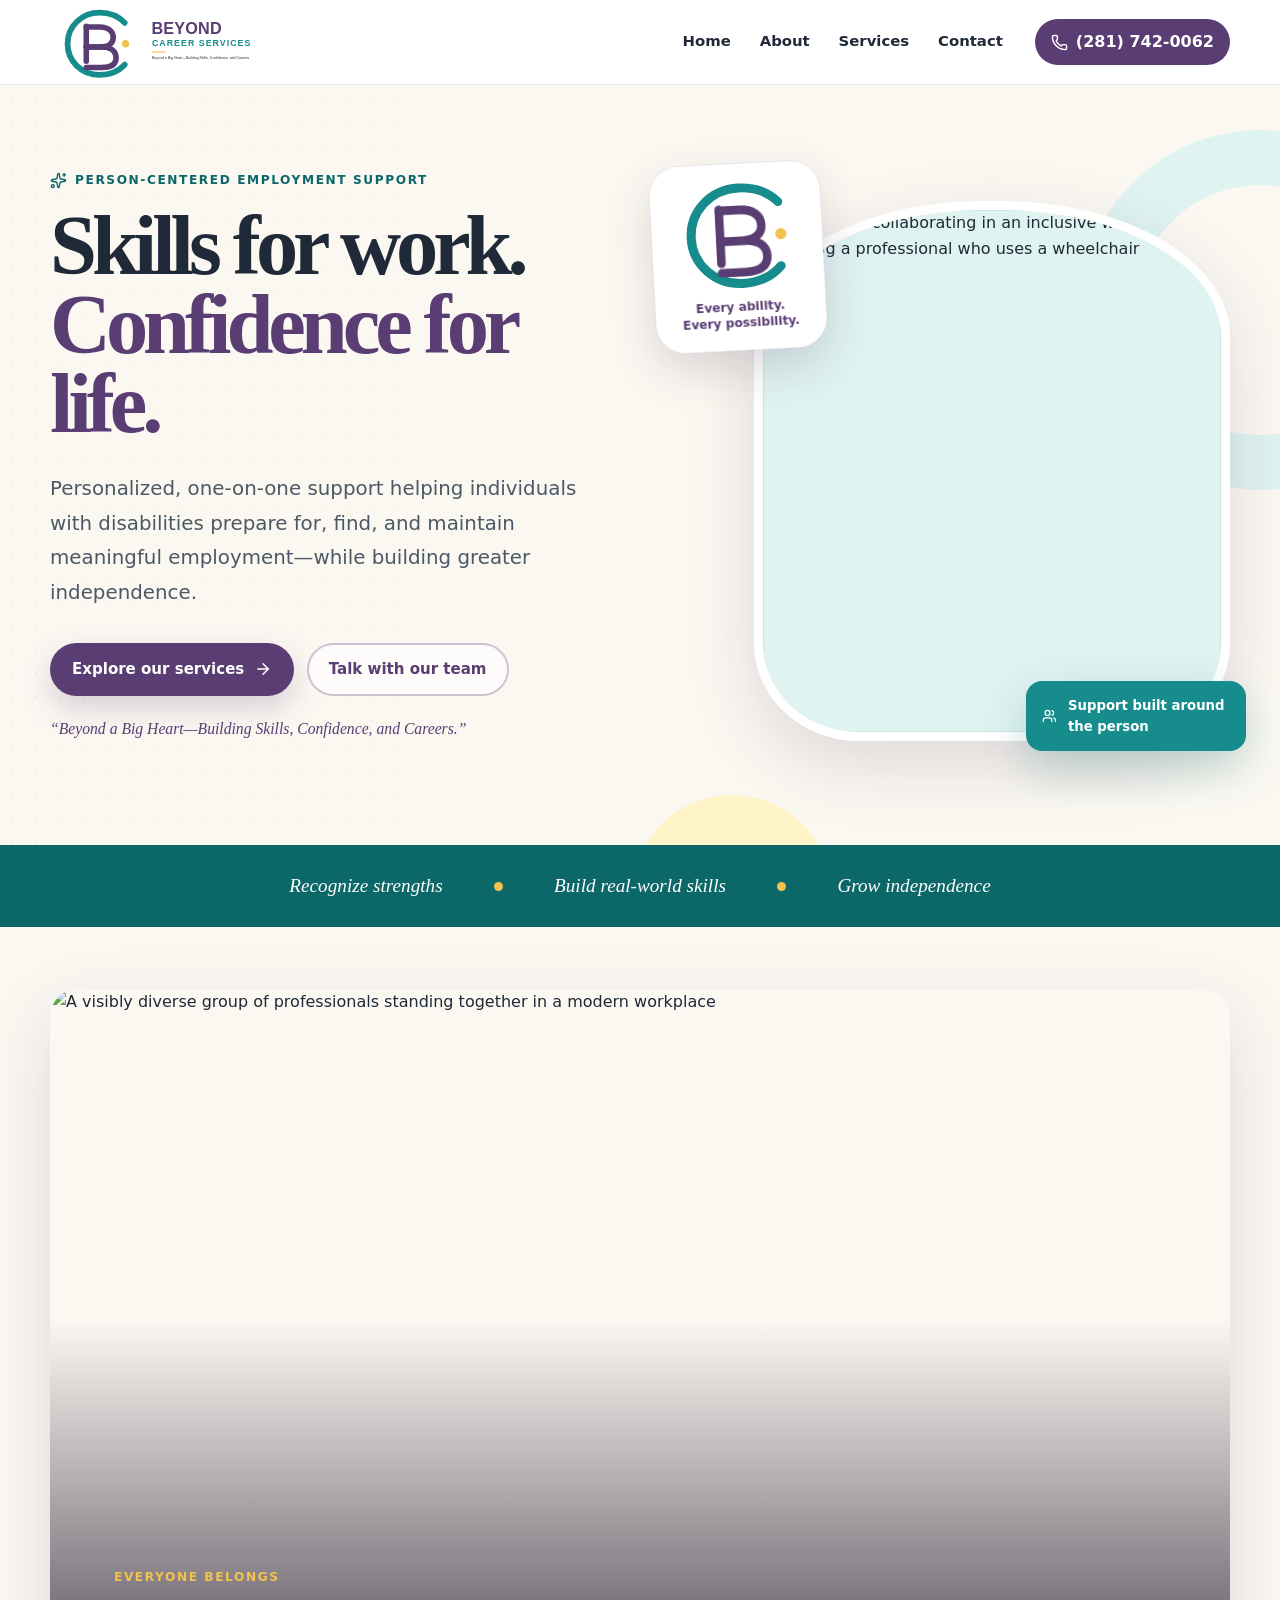
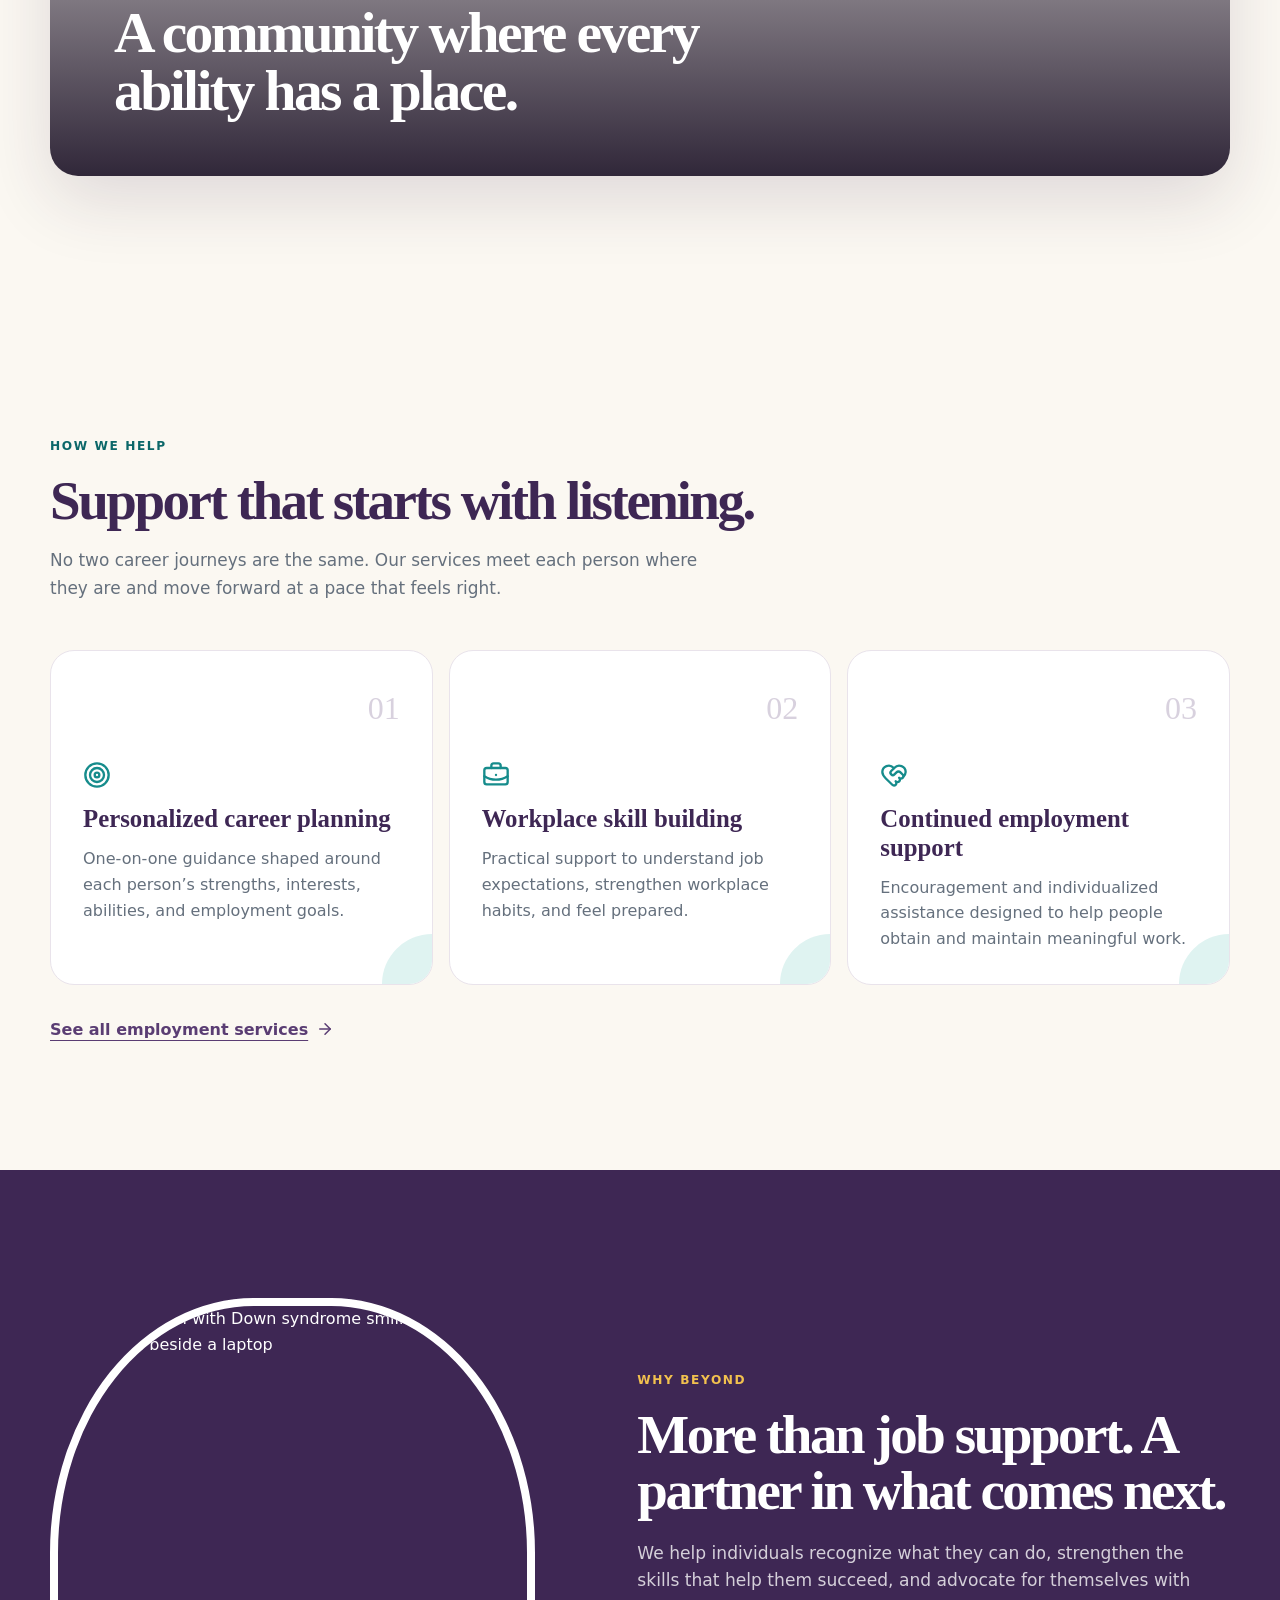
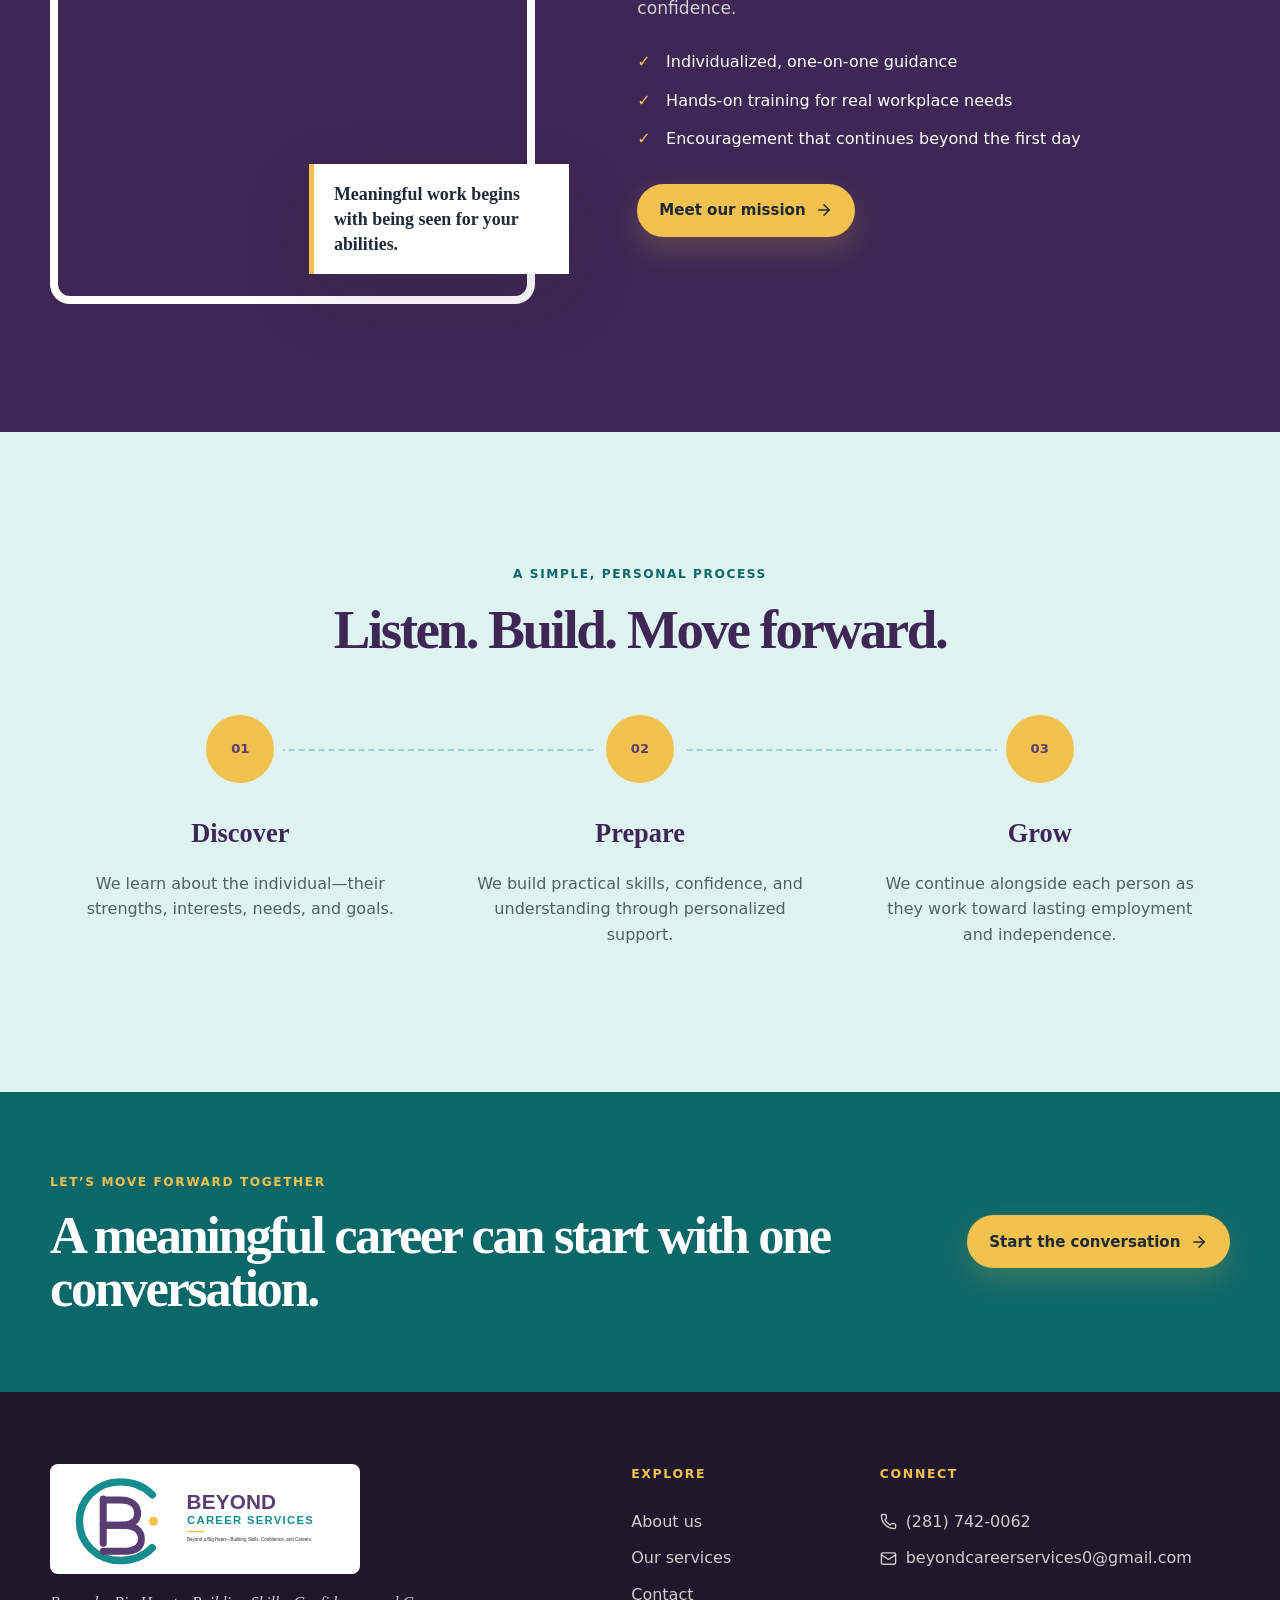
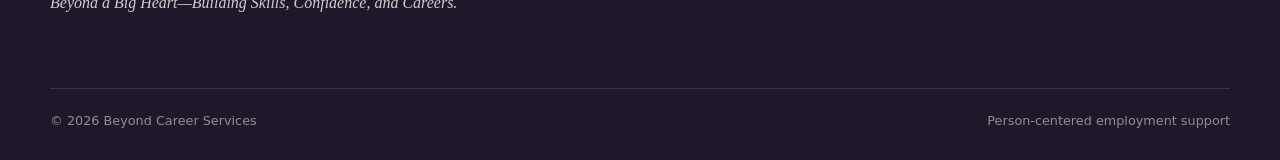
==== commit 2b5eae8d: "Prepare site links for custom domain" ====
--- a/index.html
+++ b/index.html
@@ -1,2 +1,2 @@
-<!DOCTYPE html><html lang="en"><head><meta charSet="utf-8"/><meta name="viewport" content="width=device-width, initial-scale=1"/><title>Beyond Career Services | Skills, Confidence &amp; Careers</title><meta name="description" content="Personalized employment support helping individuals with disabilities build skills, confidence, independence, and meaningful careers."/><meta property="og:title" content="Beyond Career Services"/><meta property="og:description" content="Beyond a Big Heart—Building Skills, Confidence, and Careers."/><meta property="og:type" content="website"/><meta name="twitter:card" content="summary_large_image"/><meta name="twitter:title" content="Beyond Career Services"/><meta name="twitter:description" content="Beyond a Big Heart—Building Skills, Confidence, and Careers."/><link rel="icon" href="/beyond-career-services/icon.svg" type="image/svg+xml" sizes="any"/>
-<meta property="og:image" content="https://ramphalharrilal.github.io/beyond-career-services/og-card.png"><meta property="og:image:width" content="1200"><meta property="og:image:height" content="630"><meta property="og:image:alt" content="Beyond Career Services"><meta name="twitter:image" content="https://ramphalharrilal.github.io/beyond-career-services/og-card.png"><link rel="stylesheet" href="/beyond-career-services/styles.css?v=20260903-2"><script defer src="/beyond-career-services/app.js?v=20260903-2"></script></head><body><a class="skip-link" href="#main-content">Skip to main content</a><header class="site-header"><div class="site-container header-inner"><a href="/beyond-career-services/" class="brand-link" aria-label="Beyond Career Services home"><img src="/beyond-career-services/bcs-logo.svg" alt="Beyond Career Services" width="1600" height="520" loading="eager" fetchPriority="high" decoding="async" data-nimg="1"/></a><nav class="desktop-nav" aria-label="Primary navigation"><a href="/beyond-career-services/">Home</a><a href="/beyond-career-services/about.html">About</a><a href="/beyond-career-services/services.html">Services</a><a href="/beyond-career-services/contact.html">Contact</a></nav><a class="header-phone" href="tel:+12817420062"><svg xmlns="http://www.w3.org/2000/svg" width="17" height="17" viewBox="0 0 24 24" fill="none" stroke="currentColor" stroke-width="2" stroke-linecap="round" stroke-linejoin="round" class="lucide lucide-phone" aria-hidden="true"><path d="M13.832 16.568a1 1 0 0 0 1.213-.303l.355-.465A2 2 0 0 1 17 15h3a2 2 0 0 1 2 2v3a2 2 0 0 1-2 2A18 18 0 0 1 2 4a2 2 0 0 1 2-2h3a2 2 0 0 1 2 2v3a2 2 0 0 1-.8 1.6l-.468.351a1 1 0 0 0-.292 1.233 14 14 0 0 0 6.392 6.384"></path></svg><span>(281) 742-0062</span></a><details class="mobile-menu"><summary aria-label="Open navigation menu"><svg xmlns="http://www.w3.org/2000/svg" width="25" height="25" viewBox="0 0 24 24" fill="none" stroke="currentColor" stroke-width="2" stroke-linecap="round" stroke-linejoin="round" class="lucide lucide-menu" aria-hidden="true"><path d="M4 5h16"></path><path d="M4 12h16"></path><path d="M4 19h16"></path></svg></summary><nav aria-label="Mobile navigation"><a href="/beyond-career-services/">Home</a><a href="/beyond-career-services/about.html">About</a><a href="/beyond-career-services/services.html">Services</a><a href="/beyond-career-services/contact.html">Contact</a><a href="tel:+12817420062">Call (281) 742-0062</a></nav></details></div></header><main id="main-content"><section class="hero"><div class="hero-orb hero-orb-one" aria-hidden="true"></div><div class="hero-orb hero-orb-two" aria-hidden="true"></div><div class="site-container hero-grid"><div class="hero-copy"><p class="eyebrow hero-enter hero-enter-one"><svg xmlns="http://www.w3.org/2000/svg" width="17" height="17" viewBox="0 0 24 24" fill="none" stroke="currentColor" stroke-width="2" stroke-linecap="round" stroke-linejoin="round" class="lucide lucide-sparkles" aria-hidden="true"><path d="M11.017 2.814a1 1 0 0 1 1.966 0l1.051 5.558a2 2 0 0 0 1.594 1.594l5.558 1.051a1 1 0 0 1 0 1.966l-5.558 1.051a2 2 0 0 0-1.594 1.594l-1.051 5.558a1 1 0 0 1-1.966 0l-1.051-5.558a2 2 0 0 0-1.594-1.594l-5.558-1.051a1 1 0 0 1 0-1.966l5.558-1.051a2 2 0 0 0 1.594-1.594z"></path><path d="M20 2v4"></path><path d="M22 4h-4"></path><circle cx="4" cy="20" r="2"></circle></svg> Person-centered employment support</p><h1 class="hero-enter hero-enter-two">Skills for work.<br/><span>Confidence for life.</span></h1><p class="hero-summary hero-enter hero-enter-three">Personalized, one-on-one support helping individuals with disabilities prepare for, find, and maintain meaningful employment—while building greater independence.</p><div class="hero-actions hero-enter hero-enter-four"><a href="/beyond-career-services/services.html" class="button button-primary">Explore our services <svg xmlns="http://www.w3.org/2000/svg" width="18" height="18" viewBox="0 0 24 24" fill="none" stroke="currentColor" stroke-width="2" stroke-linecap="round" stroke-linejoin="round" class="lucide lucide-arrow-right" aria-hidden="true"><path d="M5 12h14"></path><path d="m12 5 7 7-7 7"></path></svg></a><a href="/beyond-career-services/contact.html" class="button button-secondary">Talk with our team</a></div><p class="hero-slogan hero-enter hero-enter-four">“Beyond a Big Heart—Building Skills, Confidence, and Careers.”</p></div><div class="hero-visual hero-enter hero-enter-three"><div class="photo-frame"><img src="https://images.pexels.com/photos/6592948/pexels-photo-6592948.jpeg?auto=compress&cs=tinysrgb&w=1800" alt="Colleagues collaborating in an inclusive workplace, including a professional who uses a wheelchair" width="1800" height="2700" loading="eager" fetchPriority="high" decoding="async" sizes="(max-width: 980px) 90vw, 44vw" data-nimg="1"/></div><div class="mark-card"><svg class="animated-mark" viewBox="35 20 490 485" aria-hidden="true"><path class="mark-c" d="M470 117 C428 72 365 47 296 47 C172 47 76 142 76 260 C76 378 172 473 296 473 C365 473 428 448 470 403"></path><g class="mark-b"><path d="M205 140 V380"></path><path d="M205 145 H297 C357 145 391 174 391 217 C391 260 357 282 300 282 H205"></path><path d="M205 282 H312 C376 282 411 312 411 356 C411 401 376 423 312 423 H205"></path></g><circle class="mark-dot" cx="476" cy="260" r="25"></circle></svg><span>Every ability.<br/>Every possibility.</span></div><div class="hero-note"><svg xmlns="http://www.w3.org/2000/svg" width="22" height="22" viewBox="0 0 24 24" fill="none" stroke="currentColor" stroke-width="2" stroke-linecap="round" stroke-linejoin="round" class="lucide lucide-users" aria-hidden="true"><path d="M16 21v-2a4 4 0 0 0-4-4H6a4 4 0 0 0-4 4v2"></path><path d="M16 3.128a4 4 0 0 1 0 7.744"></path><path d="M22 21v-2a4 4 0 0 0-3-3.87"></path><circle cx="9" cy="7" r="4"></circle></svg><span>Support built around the person</span></div></div></div></section><section class="intro-band" aria-label="Our approach"><div class="site-container intro-band-inner"><span>Recognize strengths</span><i aria-hidden="true"></i><span>Build real-world skills</span><i aria-hidden="true"></i><span>Grow independence</span></div></section><section class="community-photo-section" aria-label="A community where every ability belongs"><div class="site-container community-photo-wrap"><img class="community-photo" src="https://images.pexels.com/photos/8070690/pexels-photo-8070690.jpeg?auto=compress&amp;cs=tinysrgb&amp;w=1800" alt="A visibly diverse group of professionals standing together in a modern workplace" width="1800" height="1200" loading="lazy" decoding="async"/><div class="community-photo-copy"><p class="eyebrow eyebrow-light">Everyone belongs</p><h2>A community where every ability has a place.</h2></div></div></section><section class="section services-preview"><div class="site-container"><div class="section-heading"><p class="eyebrow">How we help</p><h2>Support that starts with listening.</h2><p>No two career journeys are the same. Our services meet each person where they are and move forward at a pace that feels right.</p></div><div class="service-grid"><article class="service-card"><span class="card-number">0<!-- -->1</span><svg xmlns="http://www.w3.org/2000/svg" width="28" height="28" viewBox="0 0 24 24" fill="none" stroke="currentColor" stroke-width="2" stroke-linecap="round" stroke-linejoin="round" class="lucide lucide-target service-icon" aria-hidden="true"><circle cx="12" cy="12" r="10"></circle><circle cx="12" cy="12" r="6"></circle><circle cx="12" cy="12" r="2"></circle></svg><h3>Personalized career planning</h3><p>One-on-one guidance shaped around each person’s strengths, interests, abilities, and employment goals.</p></article><article class="service-card"><span class="card-number">0<!-- -->2</span><svg xmlns="http://www.w3.org/2000/svg" width="28" height="28" viewBox="0 0 24 24" fill="none" stroke="currentColor" stroke-width="2" stroke-linecap="round" stroke-linejoin="round" class="lucide lucide-briefcase-business service-icon" aria-hidden="true"><path d="M12 12h.01"></path><path d="M16 6V4a2 2 0 0 0-2-2h-4a2 2 0 0 0-2 2v2"></path><path d="M22 13a18.15 18.15 0 0 1-20 0"></path><rect width="20" height="14" x="2" y="6" rx="2"></rect></svg><h3>Workplace skill building</h3><p>Practical support to understand job expectations, strengthen workplace habits, and feel prepared.</p></article><article class="service-card"><span class="card-number">0<!-- -->3</span><svg xmlns="http://www.w3.org/2000/svg" width="28" height="28" viewBox="0 0 24 24" fill="none" stroke="currentColor" stroke-width="2" stroke-linecap="round" stroke-linejoin="round" class="lucide lucide-heart-handshake service-icon" aria-hidden="true"><path d="M19.414 14.414C21 12.828 22 11.5 22 9.5a5.5 5.5 0 0 0-9.591-3.676.6.6 0 0 1-.818.001A5.5 5.5 0 0 0 2 9.5c0 2.3 1.5 4 3 5.5l5.535 5.362a2 2 0 0 0 2.879.052 2.12 2.12 0 0 0-.004-3 2.124 2.124 0 1 0 3-3 2.124 2.124 0 0 0 3.004 0 2 2 0 0 0 0-2.828l-1.881-1.882a2.41 2.41 0 0 0-3.409 0l-1.71 1.71a2 2 0 0 1-2.828 0 2 2 0 0 1 0-2.828l2.823-2.762"></path></svg><h3>Continued employment support</h3><p>Encouragement and individualized assistance designed to help people obtain and maintain meaningful work.</p></article></div><a href="/beyond-career-services/services.html" class="text-link">See all employment services <svg xmlns="http://www.w3.org/2000/svg" width="18" height="18" viewBox="0 0 24 24" fill="none" stroke="currentColor" stroke-width="2" stroke-linecap="round" stroke-linejoin="round" class="lucide lucide-arrow-right" aria-hidden="true"><path d="M5 12h14"></path><path d="m12 5 7 7-7 7"></path></svg></a></div></section><section class="section story-section"><div class="site-container story-grid"><div class="story-photo-wrap"><img src="https://images.pexels.com/photos/7162932/pexels-photo-7162932.jpeg?auto=compress&cs=tinysrgb&w=1600" alt="A professional with Down syndrome smiling while taking a work call beside a laptop" width="1600" height="1067" loading="lazy" decoding="async" sizes="(max-width: 980px) 82vw, 38vw" class="story-photo" data-nimg="1"/><div class="story-caption">Meaningful work begins with being seen for your abilities.</div></div><div class="story-copy"><p class="eyebrow eyebrow-light">Why Beyond</p><h2>More than job support. A partner in what comes next.</h2><p>We help individuals recognize what they can do, strengthen the skills that help them succeed, and advocate for themselves with confidence.</p><ul class="check-list"><li>Individualized, one-on-one guidance</li><li>Hands-on training for real workplace needs</li><li>Encouragement that continues beyond the first day</li></ul><a href="/beyond-career-services/about.html" class="button button-gold">Meet our mission <svg xmlns="http://www.w3.org/2000/svg" width="18" height="18" viewBox="0 0 24 24" fill="none" stroke="currentColor" stroke-width="2" stroke-linecap="round" stroke-linejoin="round" class="lucide lucide-arrow-right" aria-hidden="true"><path d="M5 12h14"></path><path d="m12 5 7 7-7 7"></path></svg></a></div></div></section><section class="section steps-section"><div class="site-container"><div class="section-heading centered"><p class="eyebrow">A simple, personal process</p><h2>Listen. Build. Move forward.</h2></div><div class="steps-grid"><article><span>01</span><h3>Discover</h3><p>We learn about the individual—their strengths, interests, needs, and goals.</p></article><article><span>02</span><h3>Prepare</h3><p>We build practical skills, confidence, and understanding through personalized support.</p></article><article><span>03</span><h3>Grow</h3><p>We continue alongside each person as they work toward lasting employment and independence.</p></article></div></div></section><section class="closing-cta"><div class="site-container closing-cta-inner"><div><p class="eyebrow eyebrow-light">Let’s move forward together</p><h2>A meaningful career can start with one conversation.</h2></div><a href="/beyond-career-services/contact.html" class="button button-gold">Start the conversation <svg xmlns="http://www.w3.org/2000/svg" width="18" height="18" viewBox="0 0 24 24" fill="none" stroke="currentColor" stroke-width="2" stroke-linecap="round" stroke-linejoin="round" class="lucide lucide-arrow-right" aria-hidden="true"><path d="M5 12h14"></path><path d="m12 5 7 7-7 7"></path></svg></a></div></section></main><footer class="site-footer"><div class="site-container footer-grid"><div><img src="/beyond-career-services/bcs-logo.svg" alt="Beyond Career Services" width="1600" height="520" loading="lazy" decoding="async" class="footer-logo" data-nimg="1"/><p class="footer-slogan">Beyond a Big Heart—Building Skills, Confidence, and Careers.</p></div><div><p class="footer-heading">Explore</p><a href="/beyond-career-services/about.html">About us</a><a href="/beyond-career-services/services.html">Our services</a><a href="/beyond-career-services/contact.html">Contact</a></div><div><p class="footer-heading">Connect</p><a href="tel:+12817420062"><svg xmlns="http://www.w3.org/2000/svg" width="17" height="17" viewBox="0 0 24 24" fill="none" stroke="currentColor" stroke-width="2" stroke-linecap="round" stroke-linejoin="round" class="lucide lucide-phone" aria-hidden="true"><path d="M13.832 16.568a1 1 0 0 0 1.213-.303l.355-.465A2 2 0 0 1 17 15h3a2 2 0 0 1 2 2v3a2 2 0 0 1-2 2A18 18 0 0 1 2 4a2 2 0 0 1 2-2h3a2 2 0 0 1 2 2v3a2 2 0 0 1-.8 1.6l-.468.351a1 1 0 0 0-.292 1.233 14 14 0 0 0 6.392 6.384"></path></svg> (281) 742-0062</a><a href="mailto:beyondcareerservices0@gmail.com"><svg xmlns="http://www.w3.org/2000/svg" width="17" height="17" viewBox="0 0 24 24" fill="none" stroke="currentColor" stroke-width="2" stroke-linecap="round" stroke-linejoin="round" class="lucide lucide-mail" aria-hidden="true"><path d="m22 7-8.991 5.727a2 2 0 0 1-2.009 0L2 7"></path><rect x="2" y="4" width="20" height="16" rx="2"></rect></svg> beyondcareerservices0@gmail.com</a></div></div><div class="site-container footer-bottom"><span>© <!-- -->2026<!-- --> Beyond Career Services</span><span>Person-centered employment support</span></div></footer></body></html>
+<!DOCTYPE html><html lang="en"><head><meta charSet="utf-8"/><meta name="viewport" content="width=device-width, initial-scale=1"/><title>Beyond Career Services | Skills, Confidence &amp; Careers</title><meta name="description" content="Personalized employment support helping individuals with disabilities build skills, confidence, independence, and meaningful careers."/><meta property="og:title" content="Beyond Career Services"/><meta property="og:description" content="Beyond a Big Heart—Building Skills, Confidence, and Careers."/><meta property="og:type" content="website"/><meta name="twitter:card" content="summary_large_image"/><meta name="twitter:title" content="Beyond Career Services"/><meta name="twitter:description" content="Beyond a Big Heart—Building Skills, Confidence, and Careers."/><link rel="icon" href="/icon.svg" type="image/svg+xml" sizes="any"/>
+<meta property="og:image" content="https://beyondcareerservices.com/og-card.png"><meta property="og:image:width" content="1200"><meta property="og:image:height" content="630"><meta property="og:image:alt" content="Beyond Career Services"><meta name="twitter:image" content="https://beyondcareerservices.com/og-card.png"><link rel="stylesheet" href="/styles.css?v=20260903-3"><script defer src="/app.js?v=20260903-3"></script></head><body><a class="skip-link" href="#main-content">Skip to main content</a><header class="site-header"><div class="site-container header-inner"><a href="/" class="brand-link" aria-label="Beyond Career Services home"><img src="/bcs-logo.svg" alt="Beyond Career Services" width="1600" height="520" loading="eager" fetchPriority="high" decoding="async" data-nimg="1"/></a><nav class="desktop-nav" aria-label="Primary navigation"><a href="/">Home</a><a href="/about.html">About</a><a href="/services.html">Services</a><a href="/contact.html">Contact</a></nav><a class="header-phone" href="tel:+12817420062"><svg xmlns="http://www.w3.org/2000/svg" width="17" height="17" viewBox="0 0 24 24" fill="none" stroke="currentColor" stroke-width="2" stroke-linecap="round" stroke-linejoin="round" class="lucide lucide-phone" aria-hidden="true"><path d="M13.832 16.568a1 1 0 0 0 1.213-.303l.355-.465A2 2 0 0 1 17 15h3a2 2 0 0 1 2 2v3a2 2 0 0 1-2 2A18 18 0 0 1 2 4a2 2 0 0 1 2-2h3a2 2 0 0 1 2 2v3a2 2 0 0 1-.8 1.6l-.468.351a1 1 0 0 0-.292 1.233 14 14 0 0 0 6.392 6.384"></path></svg><span>(281) 742-0062</span></a><details class="mobile-menu"><summary aria-label="Open navigation menu"><svg xmlns="http://www.w3.org/2000/svg" width="25" height="25" viewBox="0 0 24 24" fill="none" stroke="currentColor" stroke-width="2" stroke-linecap="round" stroke-linejoin="round" class="lucide lucide-menu" aria-hidden="true"><path d="M4 5h16"></path><path d="M4 12h16"></path><path d="M4 19h16"></path></svg></summary><nav aria-label="Mobile navigation"><a href="/">Home</a><a href="/about.html">About</a><a href="/services.html">Services</a><a href="/contact.html">Contact</a><a href="tel:+12817420062">Call (281) 742-0062</a></nav></details></div></header><main id="main-content"><section class="hero"><div class="hero-orb hero-orb-one" aria-hidden="true"></div><div class="hero-orb hero-orb-two" aria-hidden="true"></div><div class="site-container hero-grid"><div class="hero-copy"><p class="eyebrow hero-enter hero-enter-one"><svg xmlns="http://www.w3.org/2000/svg" width="17" height="17" viewBox="0 0 24 24" fill="none" stroke="currentColor" stroke-width="2" stroke-linecap="round" stroke-linejoin="round" class="lucide lucide-sparkles" aria-hidden="true"><path d="M11.017 2.814a1 1 0 0 1 1.966 0l1.051 5.558a2 2 0 0 0 1.594 1.594l5.558 1.051a1 1 0 0 1 0 1.966l-5.558 1.051a2 2 0 0 0-1.594 1.594l-1.051 5.558a1 1 0 0 1-1.966 0l-1.051-5.558a2 2 0 0 0-1.594-1.594l-5.558-1.051a1 1 0 0 1 0-1.966l5.558-1.051a2 2 0 0 0 1.594-1.594z"></path><path d="M20 2v4"></path><path d="M22 4h-4"></path><circle cx="4" cy="20" r="2"></circle></svg> Person-centered employment support</p><h1 class="hero-enter hero-enter-two">Skills for work.<br/><span>Confidence for life.</span></h1><p class="hero-summary hero-enter hero-enter-three">Personalized, one-on-one support helping individuals with disabilities prepare for, find, and maintain meaningful employment—while building greater independence.</p><div class="hero-actions hero-enter hero-enter-four"><a href="/services.html" class="button button-primary">Explore our services <svg xmlns="http://www.w3.org/2000/svg" width="18" height="18" viewBox="0 0 24 24" fill="none" stroke="currentColor" stroke-width="2" stroke-linecap="round" stroke-linejoin="round" class="lucide lucide-arrow-right" aria-hidden="true"><path d="M5 12h14"></path><path d="m12 5 7 7-7 7"></path></svg></a><a href="/contact.html" class="button button-secondary">Talk with our team</a></div><p class="hero-slogan hero-enter hero-enter-four">“Beyond a Big Heart—Building Skills, Confidence, and Careers.”</p></div><div class="hero-visual hero-enter hero-enter-three"><div class="photo-frame"><img src="https://images.pexels.com/photos/6592948/pexels-photo-6592948.jpeg?auto=compress&cs=tinysrgb&w=1800" alt="Colleagues collaborating in an inclusive workplace, including a professional who uses a wheelchair" width="1800" height="2700" loading="eager" fetchPriority="high" decoding="async" sizes="(max-width: 980px) 90vw, 44vw" data-nimg="1"/></div><div class="mark-card"><svg class="animated-mark" viewBox="35 20 490 485" aria-hidden="true"><path class="mark-c" d="M470 117 C428 72 365 47 296 47 C172 47 76 142 76 260 C76 378 172 473 296 473 C365 473 428 448 470 403"></path><g class="mark-b"><path d="M205 140 V380"></path><path d="M205 145 H297 C357 145 391 174 391 217 C391 260 357 282 300 282 H205"></path><path d="M205 282 H312 C376 282 411 312 411 356 C411 401 376 423 312 423 H205"></path></g><circle class="mark-dot" cx="476" cy="260" r="25"></circle></svg><span>Every ability.<br/>Every possibility.</span></div><div class="hero-note"><svg xmlns="http://www.w3.org/2000/svg" width="22" height="22" viewBox="0 0 24 24" fill="none" stroke="currentColor" stroke-width="2" stroke-linecap="round" stroke-linejoin="round" class="lucide lucide-users" aria-hidden="true"><path d="M16 21v-2a4 4 0 0 0-4-4H6a4 4 0 0 0-4 4v2"></path><path d="M16 3.128a4 4 0 0 1 0 7.744"></path><path d="M22 21v-2a4 4 0 0 0-3-3.87"></path><circle cx="9" cy="7" r="4"></circle></svg><span>Support built around the person</span></div></div></div></section><section class="intro-band" aria-label="Our approach"><div class="site-container intro-band-inner"><span>Recognize strengths</span><i aria-hidden="true"></i><span>Build real-world skills</span><i aria-hidden="true"></i><span>Grow independence</span></div></section><section class="community-photo-section" aria-label="A community where every ability belongs"><div class="site-container community-photo-wrap"><img class="community-photo" src="https://images.pexels.com/photos/8070690/pexels-photo-8070690.jpeg?auto=compress&amp;cs=tinysrgb&amp;w=1800" alt="A visibly diverse group of professionals standing together in a modern workplace" width="1800" height="1200" loading="lazy" decoding="async"/><div class="community-photo-copy"><p class="eyebrow eyebrow-light">Everyone belongs</p><h2>A community where every ability has a place.</h2></div></div></section><section class="section services-preview"><div class="site-container"><div class="section-heading"><p class="eyebrow">How we help</p><h2>Support that starts with listening.</h2><p>No two career journeys are the same. Our services meet each person where they are and move forward at a pace that feels right.</p></div><div class="service-grid"><article class="service-card"><span class="card-number">0<!-- -->1</span><svg xmlns="http://www.w3.org/2000/svg" width="28" height="28" viewBox="0 0 24 24" fill="none" stroke="currentColor" stroke-width="2" stroke-linecap="round" stroke-linejoin="round" class="lucide lucide-target service-icon" aria-hidden="true"><circle cx="12" cy="12" r="10"></circle><circle cx="12" cy="12" r="6"></circle><circle cx="12" cy="12" r="2"></circle></svg><h3>Personalized career planning</h3><p>One-on-one guidance shaped around each person’s strengths, interests, abilities, and employment goals.</p></article><article class="service-card"><span class="card-number">0<!-- -->2</span><svg xmlns="http://www.w3.org/2000/svg" width="28" height="28" viewBox="0 0 24 24" fill="none" stroke="currentColor" stroke-width="2" stroke-linecap="round" stroke-linejoin="round" class="lucide lucide-briefcase-business service-icon" aria-hidden="true"><path d="M12 12h.01"></path><path d="M16 6V4a2 2 0 0 0-2-2h-4a2 2 0 0 0-2 2v2"></path><path d="M22 13a18.15 18.15 0 0 1-20 0"></path><rect width="20" height="14" x="2" y="6" rx="2"></rect></svg><h3>Workplace skill building</h3><p>Practical support to understand job expectations, strengthen workplace habits, and feel prepared.</p></article><article class="service-card"><span class="card-number">0<!-- -->3</span><svg xmlns="http://www.w3.org/2000/svg" width="28" height="28" viewBox="0 0 24 24" fill="none" stroke="currentColor" stroke-width="2" stroke-linecap="round" stroke-linejoin="round" class="lucide lucide-heart-handshake service-icon" aria-hidden="true"><path d="M19.414 14.414C21 12.828 22 11.5 22 9.5a5.5 5.5 0 0 0-9.591-3.676.6.6 0 0 1-.818.001A5.5 5.5 0 0 0 2 9.5c0 2.3 1.5 4 3 5.5l5.535 5.362a2 2 0 0 0 2.879.052 2.12 2.12 0 0 0-.004-3 2.124 2.124 0 1 0 3-3 2.124 2.124 0 0 0 3.004 0 2 2 0 0 0 0-2.828l-1.881-1.882a2.41 2.41 0 0 0-3.409 0l-1.71 1.71a2 2 0 0 1-2.828 0 2 2 0 0 1 0-2.828l2.823-2.762"></path></svg><h3>Continued employment support</h3><p>Encouragement and individualized assistance designed to help people obtain and maintain meaningful work.</p></article></div><a href="/services.html" class="text-link">See all employment services <svg xmlns="http://www.w3.org/2000/svg" width="18" height="18" viewBox="0 0 24 24" fill="none" stroke="currentColor" stroke-width="2" stroke-linecap="round" stroke-linejoin="round" class="lucide lucide-arrow-right" aria-hidden="true"><path d="M5 12h14"></path><path d="m12 5 7 7-7 7"></path></svg></a></div></section><section class="section story-section"><div class="site-container story-grid"><div class="story-photo-wrap"><img src="https://images.pexels.com/photos/7162932/pexels-photo-7162932.jpeg?auto=compress&cs=tinysrgb&w=1600" alt="A professional with Down syndrome smiling while taking a work call beside a laptop" width="1600" height="1067" loading="lazy" decoding="async" sizes="(max-width: 980px) 82vw, 38vw" class="story-photo" data-nimg="1"/><div class="story-caption">Meaningful work begins with being seen for your abilities.</div></div><div class="story-copy"><p class="eyebrow eyebrow-light">Why Beyond</p><h2>More than job support. A partner in what comes next.</h2><p>We help individuals recognize what they can do, strengthen the skills that help them succeed, and advocate for themselves with confidence.</p><ul class="check-list"><li>Individualized, one-on-one guidance</li><li>Hands-on training for real workplace needs</li><li>Encouragement that continues beyond the first day</li></ul><a href="/about.html" class="button button-gold">Meet our mission <svg xmlns="http://www.w3.org/2000/svg" width="18" height="18" viewBox="0 0 24 24" fill="none" stroke="currentColor" stroke-width="2" stroke-linecap="round" stroke-linejoin="round" class="lucide lucide-arrow-right" aria-hidden="true"><path d="M5 12h14"></path><path d="m12 5 7 7-7 7"></path></svg></a></div></div></section><section class="section steps-section"><div class="site-container"><div class="section-heading centered"><p class="eyebrow">A simple, personal process</p><h2>Listen. Build. Move forward.</h2></div><div class="steps-grid"><article><span>01</span><h3>Discover</h3><p>We learn about the individual—their strengths, interests, needs, and goals.</p></article><article><span>02</span><h3>Prepare</h3><p>We build practical skills, confidence, and understanding through personalized support.</p></article><article><span>03</span><h3>Grow</h3><p>We continue alongside each person as they work toward lasting employment and independence.</p></article></div></div></section><section class="closing-cta"><div class="site-container closing-cta-inner"><div><p class="eyebrow eyebrow-light">Let’s move forward together</p><h2>A meaningful career can start with one conversation.</h2></div><a href="/contact.html" class="button button-gold">Start the conversation <svg xmlns="http://www.w3.org/2000/svg" width="18" height="18" viewBox="0 0 24 24" fill="none" stroke="currentColor" stroke-width="2" stroke-linecap="round" stroke-linejoin="round" class="lucide lucide-arrow-right" aria-hidden="true"><path d="M5 12h14"></path><path d="m12 5 7 7-7 7"></path></svg></a></div></section></main><footer class="site-footer"><div class="site-container footer-grid"><div><img src="/bcs-logo.svg" alt="Beyond Career Services" width="1600" height="520" loading="lazy" decoding="async" class="footer-logo" data-nimg="1"/><p class="footer-slogan">Beyond a Big Heart—Building Skills, Confidence, and Careers.</p></div><div><p class="footer-heading">Explore</p><a href="/about.html">About us</a><a href="/services.html">Our services</a><a href="/contact.html">Contact</a></div><div><p class="footer-heading">Connect</p><a href="tel:+12817420062"><svg xmlns="http://www.w3.org/2000/svg" width="17" height="17" viewBox="0 0 24 24" fill="none" stroke="currentColor" stroke-width="2" stroke-linecap="round" stroke-linejoin="round" class="lucide lucide-phone" aria-hidden="true"><path d="M13.832 16.568a1 1 0 0 0 1.213-.303l.355-.465A2 2 0 0 1 17 15h3a2 2 0 0 1 2 2v3a2 2 0 0 1-2 2A18 18 0 0 1 2 4a2 2 0 0 1 2-2h3a2 2 0 0 1 2 2v3a2 2 0 0 1-.8 1.6l-.468.351a1 1 0 0 0-.292 1.233 14 14 0 0 0 6.392 6.384"></path></svg> (281) 742-0062</a><a href="mailto:beyondcareerservices0@gmail.com"><svg xmlns="http://www.w3.org/2000/svg" width="17" height="17" viewBox="0 0 24 24" fill="none" stroke="currentColor" stroke-width="2" stroke-linecap="round" stroke-linejoin="round" class="lucide lucide-mail" aria-hidden="true"><path d="m22 7-8.991 5.727a2 2 0 0 1-2.009 0L2 7"></path><rect x="2" y="4" width="20" height="16" rx="2"></rect></svg> beyondcareerservices0@gmail.com</a></div></div><div class="site-container footer-bottom"><span>© <!-- -->2026<!-- --> Beyond Career Services</span><span>Person-centered employment support</span></div></footer></body></html>
--- a/styles.css
+++ b/styles.css
@@ -0,0 +1,272 @@
+
+:root {
+  --purple: #5a3d73;
+  --purple-deep: #3e2754;
+  --purple-soft: #eee8f3;
+  --teal: #168c8c;
+  --teal-deep: #0c6769;
+  --teal-soft: #dff3f1;
+  --gold: #f2c14e;
+  --gold-soft: #fff3c8;
+  --ink: #1f2937;
+  --muted: #65707d;
+  --cream: #fbf8f2;
+  --white: #ffffff;
+  --line: #e9e3eb;
+  --shadow: 0 24px 70px rgba(49, 31, 65, 0.14);
+  --font-sans: Inter, ui-sans-serif, system-ui, -apple-system, BlinkMacSystemFont, "Segoe UI", sans-serif;
+  --font-display: Georgia, "Times New Roman", serif;
+}
+
+* { box-sizing: border-box; }
+html { scroll-behavior: smooth; }
+body { margin: 0; color: var(--ink); background: var(--cream); font-family: var(--font-sans); line-height: 1.6; text-rendering: optimizeLegibility; }
+img { display: block; max-width: 100%; height: auto; }
+a { color: inherit; }
+.skip-link { position: fixed; left: 1rem; top: -5rem; z-index: 100; padding: .75rem 1rem; border-radius: .6rem; background: var(--gold); color: var(--ink); font-weight: 800; }
+.skip-link:focus { top: 1rem; }
+:focus-visible { outline: 3px solid var(--gold); outline-offset: 3px; }
+.site-container { width: min(1180px, calc(100% - 40px)); margin-inline: auto; }
+
+.site-header { position: sticky; top: 0; z-index: 50; border-bottom: 1px solid rgba(90, 61, 115, .12); background: rgba(255, 255, 255, .94); backdrop-filter: blur(16px); }
+.header-inner { min-height: 84px; display: flex; align-items: center; gap: 2rem; }
+.brand-link { display: block; flex: 0 0 auto; }
+.brand-link img { width: 232px; height: auto; }
+.desktop-nav { margin-left: auto; display: flex; align-items: center; gap: 1.8rem; }
+.desktop-nav a { position: relative; text-decoration: none; font-size: .93rem; font-weight: 750; }
+.desktop-nav a::after { content: ''; position: absolute; left: 0; right: 100%; bottom: -.45rem; height: 3px; background: var(--teal); transition: right .2s ease; }
+.desktop-nav a:hover::after { right: 0; }
+.header-phone { min-height: 44px; display: inline-flex; align-items: center; gap: .5rem; padding: .65rem 1rem; border-radius: 999px; color: white; background: var(--purple); text-decoration: none; font-weight: 800; }
+.header-phone:hover { background: var(--purple-deep); }
+.mobile-menu { display: none; margin-left: auto; position: relative; }
+.mobile-menu summary { width: 48px; height: 48px; display: grid; place-items: center; border-radius: 50%; background: var(--purple-soft); color: var(--purple); cursor: pointer; list-style: none; }
+.mobile-menu summary::-webkit-details-marker { display: none; }
+.mobile-menu nav { position: absolute; right: 0; top: 58px; width: min(290px, calc(100vw - 40px)); display: grid; padding: .8rem; border: 1px solid var(--line); border-radius: 1rem; background: white; box-shadow: var(--shadow); }
+.mobile-menu nav a { padding: .75rem .8rem; border-radius: .6rem; text-decoration: none; font-weight: 750; }
+.mobile-menu nav a:hover { background: var(--teal-soft); }
+
+.hero { position: relative; min-height: 760px; overflow: hidden; padding: 86px 0 94px; background: var(--cream); }
+.hero::before { content: ''; position: absolute; inset: 0; pointer-events: none; background-image: radial-gradient(rgba(90, 61, 115, .14) 1px, transparent 1px); background-size: 24px 24px; mask-image: linear-gradient(to right, black, transparent 58%); opacity: .42; }
+.hero-grid { position: relative; z-index: 2; display: grid; grid-template-columns: 1.02fr .98fr; align-items: center; gap: clamp(3rem, 7vw, 6.5rem); }
+.hero-copy { max-width: 660px; }
+.eyebrow { display: inline-flex; align-items: center; gap: .5rem; margin: 0 0 1.15rem; color: var(--teal-deep); font-size: .76rem; font-weight: 850; letter-spacing: .13em; line-height: 1.3; text-transform: uppercase; }
+.hero h1 { margin: 0; color: var(--ink); font-family: var(--font-display); font-size: clamp(3.7rem, 6.6vw, 6.5rem); font-weight: 600; letter-spacing: -.06em; line-height: .93; }
+.hero h1 span { color: var(--purple); }
+.hero-summary { max-width: 635px; margin: 1.8rem 0 0; color: #4c5865; font-size: clamp(1.05rem, 1.6vw, 1.24rem); line-height: 1.75; }
+.hero-actions { display: flex; flex-wrap: wrap; gap: .8rem; margin-top: 2rem; }
+.button { min-height: 50px; display: inline-flex; align-items: center; justify-content: center; gap: .6rem; padding: .78rem 1.25rem; border: 2px solid transparent; border-radius: 999px; text-decoration: none; font-size: .94rem; font-weight: 850; transition: transform .2s ease, box-shadow .2s ease, background .2s ease; }
+.button:hover { transform: translateY(-2px); }
+.button-primary { color: white; background: var(--purple); box-shadow: 0 12px 30px rgba(90,61,115,.22); }
+.button-primary:hover { background: var(--purple-deep); box-shadow: 0 16px 34px rgba(90,61,115,.3); }
+.button-secondary { border-color: rgba(90,61,115,.3); color: var(--purple); background: rgba(255,255,255,.6); }
+.button-secondary:hover { border-color: var(--purple); background: white; }
+.button-gold { color: var(--ink); background: var(--gold); box-shadow: 0 12px 28px rgba(242,193,78,.2); }
+.button-gold:hover { background: #ffd16a; }
+.hero-slogan { margin: 1.25rem 0 0; color: var(--purple); font-family: var(--font-display); font-size: .98rem; font-style: italic; }
+.hero-visual { position: relative; min-height: 570px; }
+.photo-frame { position: absolute; inset: 30px 0 0 58px; overflow: hidden; border: 9px solid white; border-radius: 48% 48% 22% 22% / 25% 25% 18% 18%; background: var(--teal-soft); box-shadow: var(--shadow); }
+.photo-frame::after { content: ''; position: absolute; inset: 0; box-shadow: inset 0 0 0 1px rgba(31,41,55,.08); pointer-events: none; }
+.photo-frame img { width: 100%; height: 100%; object-fit: cover; object-position: 53% center; }
+.mark-card { position: absolute; left: -44px; top: -8px; width: 172px; min-height: 188px; display: grid; place-items: center; gap: .25rem; padding: 1.05rem; border: 1px solid rgba(90,61,115,.12); border-radius: 30px; background: white; box-shadow: 0 18px 45px rgba(49,31,65,.16); transform: rotate(-3deg); }
+.mark-card span { color: var(--purple); font-size: .76rem; font-weight: 850; line-height: 1.35; text-align: center; }
+.animated-mark { width: 110px; overflow: visible; }
+.animated-mark path { fill: none; stroke: var(--purple); stroke-width: 38; stroke-linecap: round; stroke-linejoin: round; }
+.animated-mark .mark-c { stroke: var(--teal); stroke-width: 40; stroke-dasharray: 1220; stroke-dashoffset: 1220; animation: draw-mark 1.45s cubic-bezier(.4,0,.2,1) .2s forwards; }
+.animated-mark .mark-b { opacity: 0; transform: translateY(22px); transform-origin: center; animation: settle-mark .65s cubic-bezier(.22,1,.36,1) 1s forwards; }
+.animated-mark .mark-dot { fill: var(--gold); opacity: 0; transform: scale(0); transform-origin: 476px 260px; animation: pop-dot .48s cubic-bezier(.34,1.56,.64,1) 1.45s forwards; }
+.hero-note { position: absolute; right: -16px; bottom: -10px; max-width: 220px; display: flex; align-items: center; gap: .7rem; padding: .85rem 1rem; border-radius: 16px; color: white; background: var(--teal); box-shadow: 0 18px 45px rgba(12,103,105,.23); font-size: .83rem; font-weight: 850; }
+.hero-orb { position: absolute; border-radius: 50%; pointer-events: none; }
+.hero-orb-one { width: 360px; height: 360px; right: -160px; top: 45px; border: 55px solid var(--teal-soft); }
+.hero-orb-two { width: 200px; height: 200px; right: 35%; bottom: -150px; background: var(--gold-soft); }
+.hero-enter { opacity: 0; transform: translateY(20px); animation: hero-enter .7s ease forwards; }
+.hero-enter-one { animation-delay: .05s; }.hero-enter-two { animation-delay: .15s; }.hero-enter-three { animation-delay: .28s; }.hero-enter-four { animation-delay: .4s; }
+
+.intro-band { color: white; background: var(--teal-deep); }
+.intro-band-inner { min-height: 82px; display: flex; align-items: center; justify-content: center; gap: clamp(1rem, 4vw, 3.2rem); font-family: var(--font-display); font-size: clamp(1rem, 2vw, 1.2rem); font-style: italic; }
+.intro-band i { width: 9px; height: 9px; flex: 0 0 auto; border-radius: 50%; background: var(--gold); }
+
+.community-photo-section { padding: clamp(34px, 5vw, 62px) 0 clamp(82px, 10vw, 130px); background: var(--cream); }
+.community-photo-wrap { position: relative; min-height: clamp(420px, 56vw, 650px); overflow: hidden; border-radius: 28px; box-shadow: var(--shadow); }
+.community-photo { width: 100%; height: 100%; min-height: inherit; object-fit: cover; object-position: center; }
+.community-photo-wrap::after { content: ''; position: absolute; inset: 42% 0 0; background: linear-gradient(to top, rgba(33, 23, 43, .93), transparent); }
+.community-photo-copy { position: absolute; z-index: 1; right: clamp(1.5rem, 5vw, 4rem); bottom: clamp(1.5rem, 5vw, 3.5rem); left: clamp(1.5rem, 5vw, 4rem); max-width: 720px; color: white; }
+.community-photo-copy h2 { margin: 0; color: white; font-family: var(--font-display); font-size: clamp(2.2rem, 4.5vw, 4.4rem); font-weight: 600; line-height: 1; letter-spacing: -.045em; }
+
+.section { padding: clamp(82px, 10vw, 130px) 0; }
+.section-heading { max-width: 720px; margin-bottom: 3rem; }
+.section-heading h2, .story-copy h2, .closing-cta h2 { margin: 0; color: var(--purple-deep); font-family: var(--font-display); font-size: clamp(2.5rem, 4.3vw, 4.4rem); font-weight: 600; letter-spacing: -.045em; line-height: 1.02; }
+.section-heading > p:last-child { max-width: 650px; margin: 1.15rem 0 0; color: var(--muted); font-size: 1.06rem; }
+.centered { margin-inline: auto; text-align: center; }
+.service-grid { display: grid; grid-template-columns: repeat(3, 1fr); gap: 1rem; }
+.service-card { position: relative; min-height: 330px; display: flex; flex-direction: column; padding: 2rem; overflow: hidden; border: 1px solid var(--line); border-radius: 24px; background: white; transition: transform .25s ease, border-color .25s ease, box-shadow .25s ease; }
+.service-card:hover { transform: translateY(-7px); border-color: rgba(22,140,140,.4); box-shadow: 0 24px 60px rgba(49,31,65,.11); }
+.service-card::after { content: ''; position: absolute; width: 100px; height: 100px; right: -50px; bottom: -50px; border-radius: 50%; background: var(--teal-soft); transition: transform .25s ease; }
+.service-card:hover::after { transform: scale(1.35); }
+.card-number { margin-left: auto; color: rgba(90,61,115,.24); font-family: var(--font-display); font-size: 2rem; }
+.service-icon { margin: 1.7rem 0 1rem; color: var(--teal); }
+.service-card h3 { margin: 0; color: var(--purple-deep); font-family: var(--font-display); font-size: 1.55rem; line-height: 1.15; }
+.service-card p { margin: .8rem 0 0; color: var(--muted); }
+.text-link { display: inline-flex; align-items: center; gap: .5rem; margin-top: 2rem; color: var(--purple); text-underline-offset: 5px; font-weight: 850; }
+
+.story-section { color: white; background: var(--purple-deep); }
+.story-grid { display: grid; grid-template-columns: .9fr 1.1fr; align-items: center; gap: clamp(3rem, 8vw, 7rem); }
+.story-photo-wrap { position: relative; }
+.story-photo { width: 100%; aspect-ratio: 4 / 5; object-fit: cover; object-position: center; border: 8px solid white; border-radius: 42% 42% 20px 20px; }
+.story-caption { position: absolute; right: -34px; bottom: 30px; max-width: 260px; padding: 1.1rem 1.25rem; border-left: 5px solid var(--gold); color: var(--ink); background: white; box-shadow: var(--shadow); font-family: var(--font-display); font-size: 1.12rem; font-weight: 700; line-height: 1.4; }
+.eyebrow-light { color: var(--gold); }
+.story-copy h2, .closing-cta h2 { color: white; }
+.story-copy > p:not(.eyebrow) { margin: 1.3rem 0 0; color: rgba(255,255,255,.78); font-size: 1.07rem; }
+.check-list { display: grid; gap: .8rem; margin: 1.7rem 0 2rem; padding: 0; list-style: none; }
+.check-list li { position: relative; padding-left: 1.8rem; }
+.check-list li::before { content: '✓'; position: absolute; left: 0; color: var(--gold); font-weight: 900; }
+
+.steps-section { background: var(--teal-soft); }
+.steps-grid { position: relative; display: grid; grid-template-columns: repeat(3, 1fr); gap: 1.2rem; }
+.steps-grid::before { content: ''; position: absolute; left: 16%; right: 16%; top: 43px; border-top: 2px dashed rgba(22,140,140,.32); }
+.steps-grid article { position: relative; z-index: 1; padding: 0 1.4rem; text-align: center; }
+.steps-grid span { width: 86px; height: 86px; display: grid; place-items: center; margin: 0 auto 1.3rem; border: 9px solid var(--teal-soft); border-radius: 50%; color: var(--purple); background: var(--gold); font-size: .82rem; font-weight: 900; }
+.steps-grid h3 { margin: 0; color: var(--purple-deep); font-family: var(--font-display); font-size: 1.65rem; }
+.steps-grid p { color: #4e6263; }
+.closing-cta { padding: 76px 0; color: white; background: var(--teal-deep); }
+.closing-cta-inner { display: grid; grid-template-columns: 1fr auto; align-items: center; gap: 3rem; }
+.closing-cta h2 { max-width: 820px; font-size: clamp(2.25rem, 4.1vw, 4rem); }
+
+.site-footer { padding: 72px 0 28px; color: rgba(255,255,255,.78); background: #21172b; }
+.footer-grid { display: grid; grid-template-columns: 1.5fr .55fr 1fr; gap: 3.5rem; }
+.footer-logo { width: 310px; max-width: 100%; padding: .45rem; border-radius: .5rem; background: white; }
+.footer-slogan { max-width: 440px; margin-top: 1rem; font-family: var(--font-display); font-style: italic; }
+.footer-heading { margin: 0 0 .85rem; color: var(--gold); font-size: .78rem; font-weight: 900; letter-spacing: .13em; text-transform: uppercase; }
+.footer-grid > div:nth-child(n+2) { display: flex; flex-direction: column; align-items: flex-start; gap: .7rem; }
+.footer-grid a { display: inline-flex; align-items: center; gap: .55rem; text-decoration: none; }
+.footer-grid a:hover { color: white; text-decoration: underline; text-underline-offset: 4px; }
+.footer-bottom { display: flex; justify-content: space-between; gap: 1rem; margin-top: 3.5rem; padding-top: 1.4rem; border-top: 1px solid rgba(255,255,255,.12); color: rgba(255,255,255,.5); font-size: .8rem; }
+
+.page-hero { position: relative; overflow: hidden; padding: clamp(74px, 9vw, 118px) 0; color: white; background: var(--purple-deep); }
+.page-hero::before { content: ''; position: absolute; width: 410px; height: 410px; right: -90px; top: -210px; border: 62px solid rgba(242,193,78,.15); border-radius: 50%; }
+.page-hero::after { content: ''; position: absolute; inset: 0; background-image: radial-gradient(rgba(255,255,255,.17) 1px, transparent 1px); background-size: 25px 25px; mask-image: linear-gradient(to left, black, transparent 63%); opacity: .45; }
+.page-hero-grid { position: relative; z-index: 2; display: grid; grid-template-columns: 1.2fr .8fr; align-items: end; gap: clamp(2rem, 7vw, 7rem); }
+.page-hero .eyebrow { color: var(--gold); }
+.page-hero h1 { max-width: 820px; margin: 0; font-family: var(--font-display); font-size: clamp(3.4rem, 6.3vw, 6.2rem); font-weight: 600; letter-spacing: -.055em; line-height: .95; }
+.page-hero h1 span { color: var(--gold); }
+.page-hero-grid > p { max-width: 470px; margin: 0; padding-left: 1.4rem; border-left: 4px solid var(--teal); color: rgba(255,255,255,.8); font-size: 1.08rem; }
+.services-page-hero { background: var(--teal-deep); }
+.services-page-hero h1 span { color: var(--gold); }
+.services-page-hero .eyebrow { color: #dff3f1; }
+.services-page-hero .page-hero-grid > p { border-left-color: var(--gold); }
+.contact-page-hero { background: var(--purple-deep); }
+
+.about-intro-grid { display: grid; grid-template-columns: .9fr 1.1fr; align-items: center; gap: clamp(3rem, 8vw, 7rem); }
+.about-intro-grid-text { grid-template-columns: minmax(0, 900px); justify-content: center; }
+.about-image-wrap { position: relative; }
+.about-image-wrap img { width: 100%; aspect-ratio: 4 / 3; object-fit: cover; object-position: center; border-radius: 28px 28px 120px 28px; box-shadow: var(--shadow); }
+.about-image-tag { position: absolute; right: -25px; bottom: 35px; padding: 1.1rem 1.3rem; border-radius: 16px 4px 16px 16px; color: var(--ink); background: var(--gold); font-family: var(--font-display); font-size: 1.1rem; font-weight: 700; line-height: 1.3; box-shadow: var(--shadow); }
+.prose-block h2, .purpose-card h2, .training-copy h2, .faq-heading h2, .contact-details h2, .form-card h2 { margin: 0; color: var(--purple-deep); font-family: var(--font-display); font-size: clamp(2.35rem, 4vw, 4rem); font-weight: 600; letter-spacing: -.045em; line-height: 1.05; }
+.prose-block > p:not(.eyebrow) { color: var(--muted); font-size: 1.03rem; }
+.prose-block > p:nth-of-type(2) { margin-top: 1.5rem; color: var(--ink); font-family: var(--font-display); font-size: 1.28rem; line-height: 1.6; }
+.purpose-section { padding: 0 0 clamp(82px, 10vw, 130px); }
+.purpose-grid { display: grid; grid-template-columns: 1fr 1fr; }
+.purpose-card { position: relative; min-height: 540px; padding: clamp(2rem, 5vw, 4.4rem); overflow: hidden; }
+.purpose-card > span:first-child { position: absolute; right: 1.8rem; top: .7rem; color: rgba(255,255,255,.12); font-family: var(--font-display); font-size: 7rem; line-height: 1; }
+.purpose-card h2 { margin-bottom: 1.5rem; }
+.purpose-card > p:last-child { margin: 0; font-size: 1rem; line-height: 1.8; }
+.mission-card { color: rgba(255,255,255,.82); background: var(--purple-deep); border-radius: 28px 0 0 28px; }
+.mission-card h2 { color: white; }.mission-card .eyebrow { color: var(--gold); }
+.vision-card { color: #445b5b; background: var(--teal-soft); border-radius: 0 28px 28px 0; }
+.vision-card > span:first-child { color: rgba(22,140,140,.12); }
+.values-section { background: white; }
+.values-grid { display: grid; grid-template-columns: repeat(4, 1fr); gap: 1rem; }
+.values-grid article { padding: 1.8rem; border-top: 5px solid var(--gold); background: var(--cream); }
+.values-grid svg { color: var(--teal); }
+.values-grid h3 { margin: 1.2rem 0 .4rem; color: var(--purple-deep); font-family: var(--font-display); font-size: 1.5rem; }
+.values-grid p { margin: 0; color: var(--muted); }
+
+.service-detail-section { background: white; }
+.service-detail-grid { display: grid; grid-template-columns: repeat(2, 1fr); gap: 1rem; }
+.service-detail-card { padding: 2rem; border: 1px solid var(--line); border-radius: 22px; background: var(--cream); transition: transform .2s ease, box-shadow .2s ease; }
+.service-detail-card:hover { transform: translateY(-4px); box-shadow: 0 18px 42px rgba(49,31,65,.09); }
+.service-detail-top { display: flex; align-items: center; justify-content: space-between; }
+.service-detail-top svg { color: var(--teal); }
+.service-detail-top span { color: rgba(90,61,115,.3); font-family: var(--font-display); font-size: 1.5rem; }
+.service-detail-card h2 { margin: 1.3rem 0 .6rem; color: var(--purple-deep); font-family: var(--font-display); font-size: 1.7rem; line-height: 1.15; }
+.service-detail-card p { margin: 0; color: var(--muted); }
+.service-detail-card-featured { grid-column: 1 / -1; min-height: 230px; padding: clamp(2rem, 5vw, 3.4rem); border-color: rgba(22,140,140,.28); background: linear-gradient(120deg, var(--teal-soft), white 72%); }
+.service-detail-card-featured h2 { max-width: 680px; font-size: clamp(2rem, 3.3vw, 3.15rem); }
+.service-detail-card-featured p { max-width: 900px; color: #435b5c; font-size: 1.05rem; }
+.training-section { color: white; background: var(--purple-deep); }
+.training-grid { display: grid; grid-template-columns: 1fr 1fr; align-items: center; gap: clamp(3rem, 7vw, 6rem); }
+.training-grid-text { grid-template-columns: minmax(0, 900px); justify-content: center; }
+.training-copy h2 { color: white; }
+.training-copy > p:not(.eyebrow) { color: rgba(255,255,255,.78); font-size: 1.05rem; }
+.training-grid > img { width: 100%; aspect-ratio: 4 / 3; object-fit: cover; border: 8px solid white; border-radius: 150px 28px 28px 28px; box-shadow: var(--shadow); }
+.faq-section { background: var(--gold-soft); }
+.faq-grid { display: grid; grid-template-columns: .75fr 1.25fr; gap: clamp(3rem, 7vw, 6rem); }
+.faq-heading > svg { margin-bottom: 1.2rem; color: var(--teal); }
+.faq-list { display: grid; gap: .9rem; }
+.faq-list article { padding: 1.5rem; border-left: 5px solid var(--teal); background: white; }
+.faq-list h3 { margin: 0 0 .4rem; color: var(--purple-deep); font-family: var(--font-display); font-size: 1.35rem; }
+.faq-list p { margin: 0; color: var(--muted); }
+
+.contact-section { background: white; }
+.contact-grid { display: grid; grid-template-columns: .8fr 1.2fr; align-items: start; gap: clamp(3rem, 7vw, 6rem); }
+.contact-details { position: sticky; top: 120px; }
+.contact-details > p:not(.eyebrow) { color: var(--muted); font-size: 1.05rem; }
+.contact-methods { display: grid; gap: .85rem; margin-top: 2rem; }
+.contact-methods a { display: grid; grid-template-columns: 48px 1fr; align-items: center; gap: .9rem; padding: .9rem; border: 1px solid var(--line); border-radius: 15px; text-decoration: none; background: var(--cream); transition: border-color .2s ease, transform .2s ease; }
+.contact-methods a:hover { transform: translateX(4px); border-color: var(--teal); }
+.contact-methods a > span { width: 48px; height: 48px; display: grid; place-items: center; border-radius: 50%; color: white; background: var(--teal); }
+.contact-methods small, .contact-methods strong { display: block; }
+.contact-methods small { color: var(--muted); }.contact-methods strong { overflow-wrap: anywhere; color: var(--purple-deep); }
+.contact-assurance { display: flex; align-items: flex-start; gap: .8rem; margin-top: 1.5rem; padding: 1rem; border-radius: 14px; color: #3f595a; background: var(--teal-soft); }
+.contact-assurance svg { flex: 0 0 auto; color: var(--teal); }.contact-assurance p { margin: 0; font-size: .9rem; }
+.form-card { padding: clamp(1.6rem, 4vw, 3rem); border: 1px solid var(--line); border-radius: 28px; background: var(--cream); box-shadow: var(--shadow); }
+.form-card h2 { margin-bottom: 1.8rem; }
+.contact-form { display: grid; gap: 1rem; }
+.form-row { display: grid; grid-template-columns: 1fr 1fr; gap: 1rem; }
+.contact-form label { display: grid; gap: .4rem; color: var(--purple-deep); font-size: .88rem; font-weight: 800; }
+.contact-form label small { color: var(--muted); font-weight: 500; }
+.contact-form input, .contact-form select, .contact-form textarea { width: 100%; min-height: 50px; padding: .75rem .85rem; border: 1px solid #d6cfd9; border-radius: 11px; color: var(--ink); background: white; font: inherit; }
+.contact-form textarea { resize: vertical; }
+.contact-form input:focus, .contact-form select:focus, .contact-form textarea:focus { border-color: var(--teal); outline: 3px solid rgba(22,140,140,.18); }
+.contact-form .button { width: fit-content; border: 0; cursor: pointer; }
+.form-note, .form-status { margin: -.25rem 0 0; color: var(--muted); font-size: .8rem; }
+.form-status { min-height: 1.3em; color: var(--teal-deep); font-weight: 700; }
+
+@keyframes draw-mark { to { stroke-dashoffset: 0; } }
+@keyframes settle-mark { to { opacity: 1; transform: translateY(0); } }
+@keyframes pop-dot { to { opacity: 1; transform: scale(1); } }
+@keyframes hero-enter { to { opacity: 1; transform: translateY(0); } }
+
+@media (max-width: 980px) {
+  .desktop-nav, .header-phone { display: none; }.mobile-menu { display: block; }.hero { padding-top: 64px; }.hero-grid { grid-template-columns: 1fr; }.hero-copy { max-width: 760px; }.hero-visual { width: min(670px, 100%); margin: 0 auto; }.service-grid { grid-template-columns: 1fr; }.service-card { min-height: 0; }.story-grid { grid-template-columns: 1fr; }.story-photo-wrap { width: min(520px, 100%); margin-inline: auto; }.footer-grid { grid-template-columns: 1fr 1fr; }.footer-grid > div:first-child { grid-column: 1 / -1; }
+}
+@media (max-width: 700px) {
+  .site-container { width: min(100% - 28px, 1180px); }.header-inner { min-height: 72px; }.brand-link img { width: 188px; }.hero { min-height: auto; padding: 52px 0 72px; }.hero h1 { font-size: clamp(3rem, 15vw, 4.5rem); }.hero-actions { align-items: stretch; flex-direction: column; }.button { width: 100%; }.hero-visual { min-height: 470px; margin-top: 1rem; }.photo-frame { inset: 38px 0 0 18px; }.mark-card { left: -6px; width: 132px; min-height: 150px; padding: .7rem; }.animated-mark { width: 80px; }.hero-note { right: -2px; bottom: -8px; }.intro-band-inner { min-height: 0; flex-direction: column; gap: .65rem; padding: 1.4rem 0; text-align: center; }.intro-band i { display: none; }.community-photo-section { padding: 28px 0 74px; }.community-photo-wrap { min-height: 440px; border-radius: 20px; }.community-photo { object-position: center; }.section { padding: 74px 0; }.story-caption { right: -5px; bottom: 20px; }.steps-grid { grid-template-columns: 1fr; gap: 2.2rem; }.steps-grid::before { display: none; }.closing-cta-inner { grid-template-columns: 1fr; }.footer-grid { grid-template-columns: 1fr; }.footer-grid > div:first-child { grid-column: auto; }.footer-bottom { flex-direction: column; }
+}
+@media (prefers-reduced-motion: reduce) {
+  html { scroll-behavior: auto; }*, *::before, *::after { animation-duration: .01ms !important; animation-iteration-count: 1 !important; transition-duration: .01ms !important; }.hero-enter, .animated-mark .mark-b, .animated-mark .mark-dot { opacity: 1; transform: none; }.animated-mark .mark-c { stroke-dashoffset: 0; }
+}
+
+@media (max-width: 980px) {
+  .page-hero-grid, .about-intro-grid, .training-grid, .faq-grid, .contact-grid { grid-template-columns: 1fr; }
+  .page-hero-grid { align-items: start; }
+  .page-hero-grid > p { max-width: 680px; }
+  .about-image-wrap { width: min(620px, 100%); margin-inline: auto; }
+  .purpose-grid { grid-template-columns: 1fr; }
+  .purpose-card { min-height: 0; }
+  .mission-card { border-radius: 28px 28px 0 0; }
+  .vision-card { border-radius: 0 0 28px 28px; }
+  .values-grid { grid-template-columns: 1fr 1fr; }
+  .contact-details { position: static; }
+}
+
+@media (max-width: 700px) {
+  .page-hero { padding: 64px 0; }
+  .page-hero h1 { font-size: clamp(3rem, 15vw, 4.5rem); }
+  .page-hero-grid > p { padding-left: 1rem; }
+  .about-image-tag { right: -4px; bottom: 18px; }
+  .service-detail-grid, .values-grid, .form-row { grid-template-columns: 1fr; }
+  .service-detail-card { padding: 1.5rem; }
+  .training-grid > img { border-radius: 90px 20px 20px 20px; }
+  .contact-form .button { width: 100%; }
+}
+
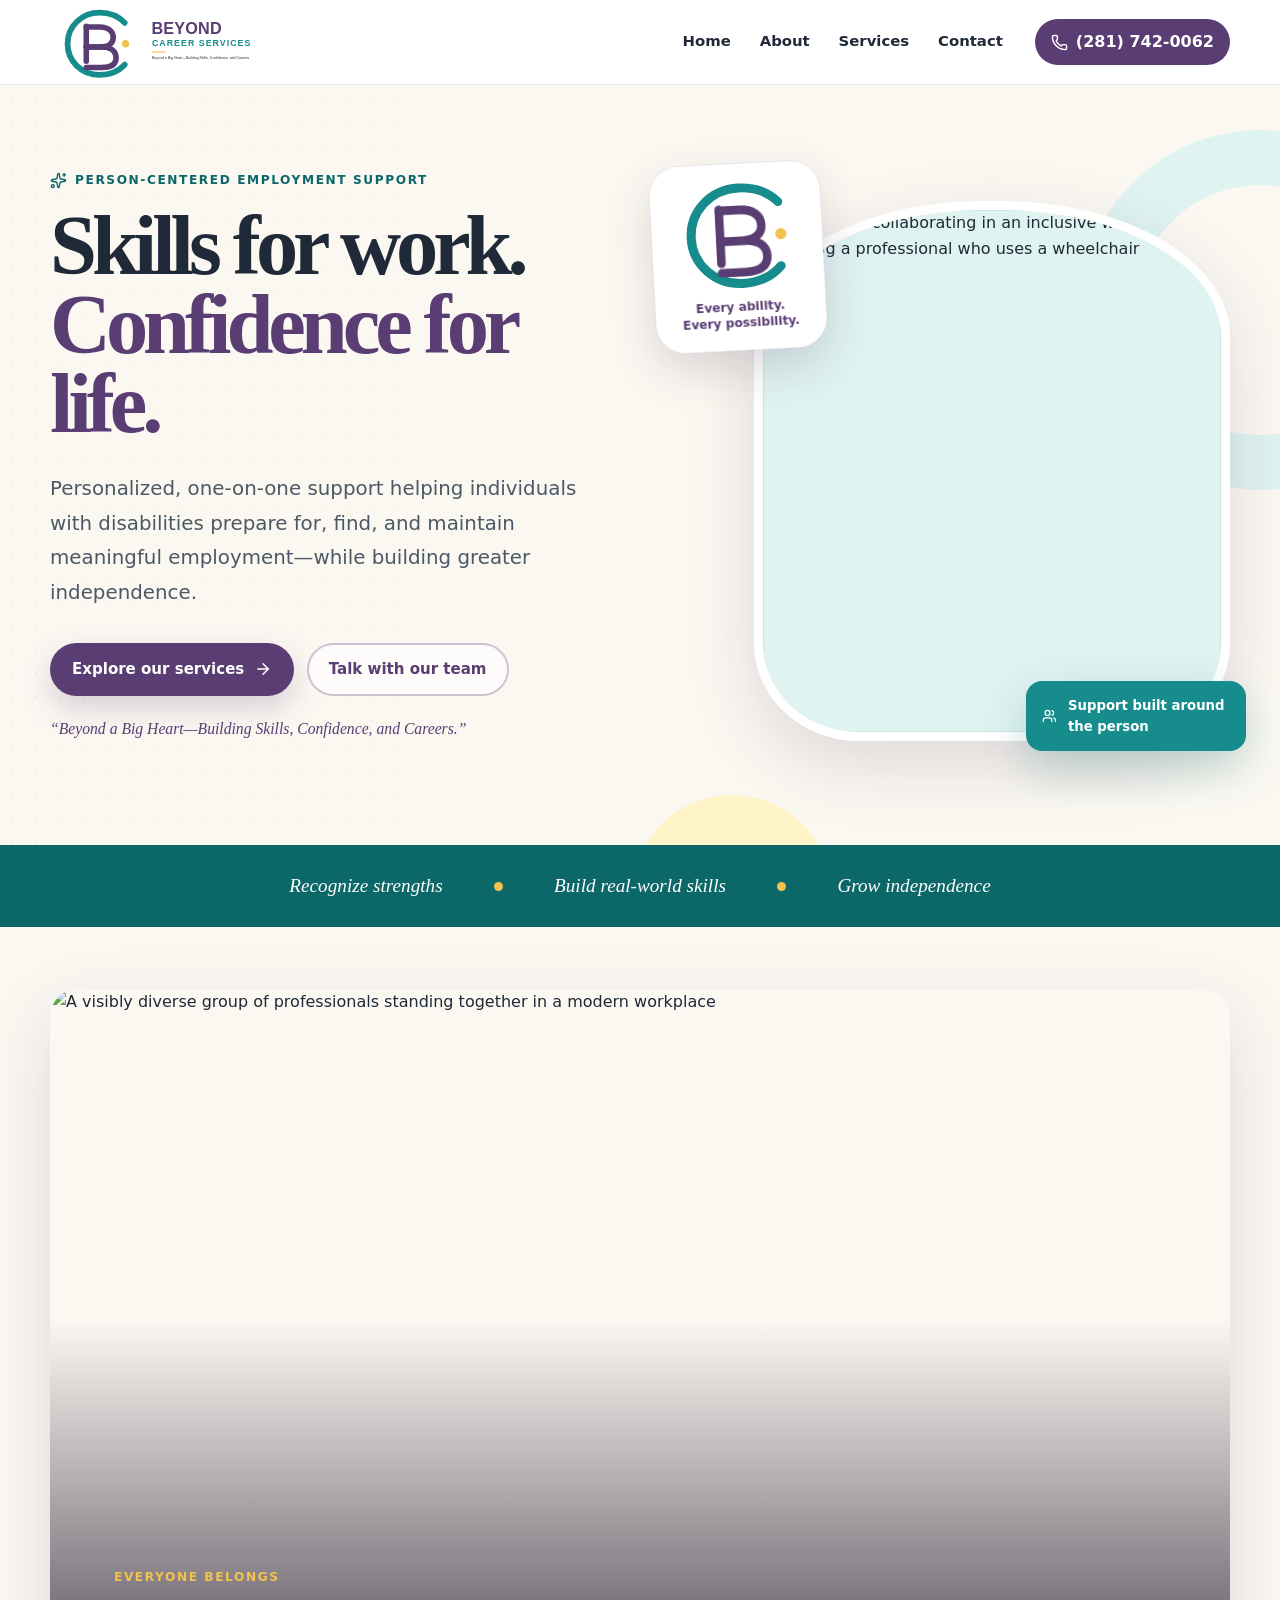
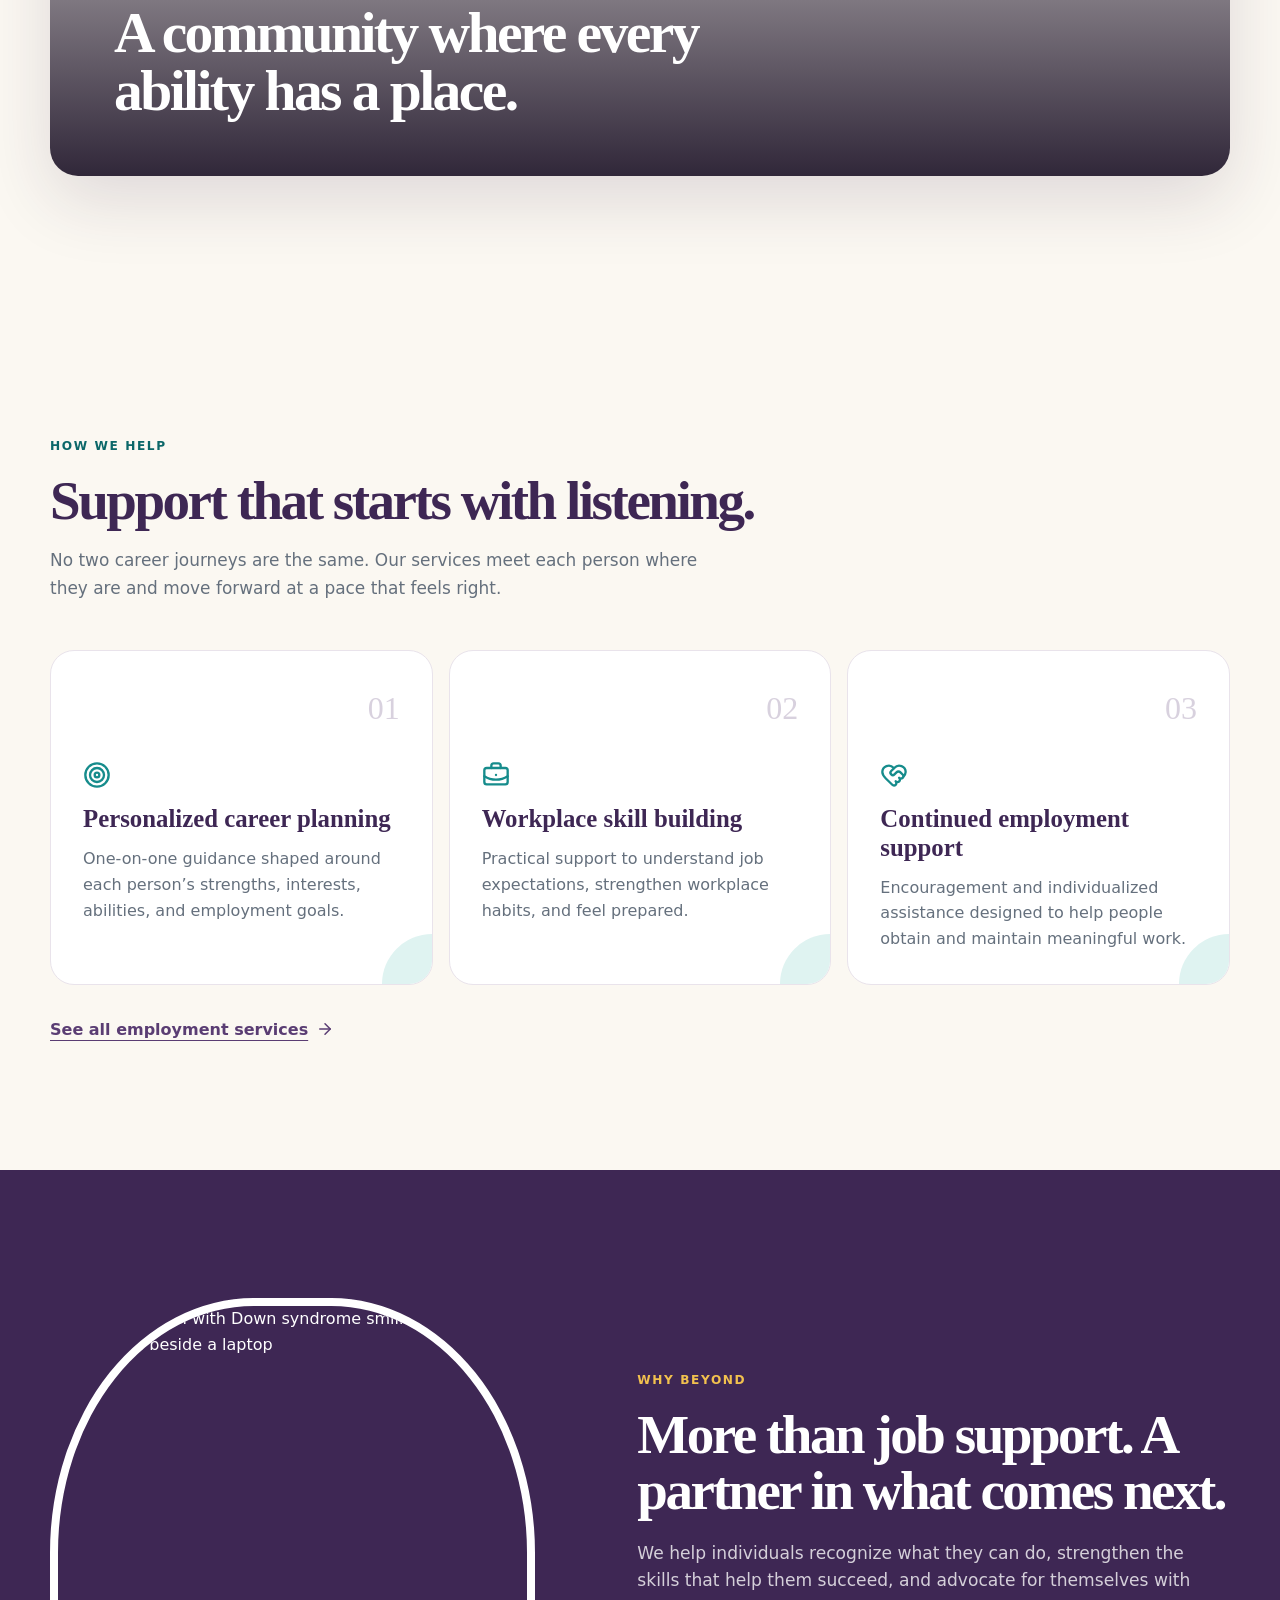
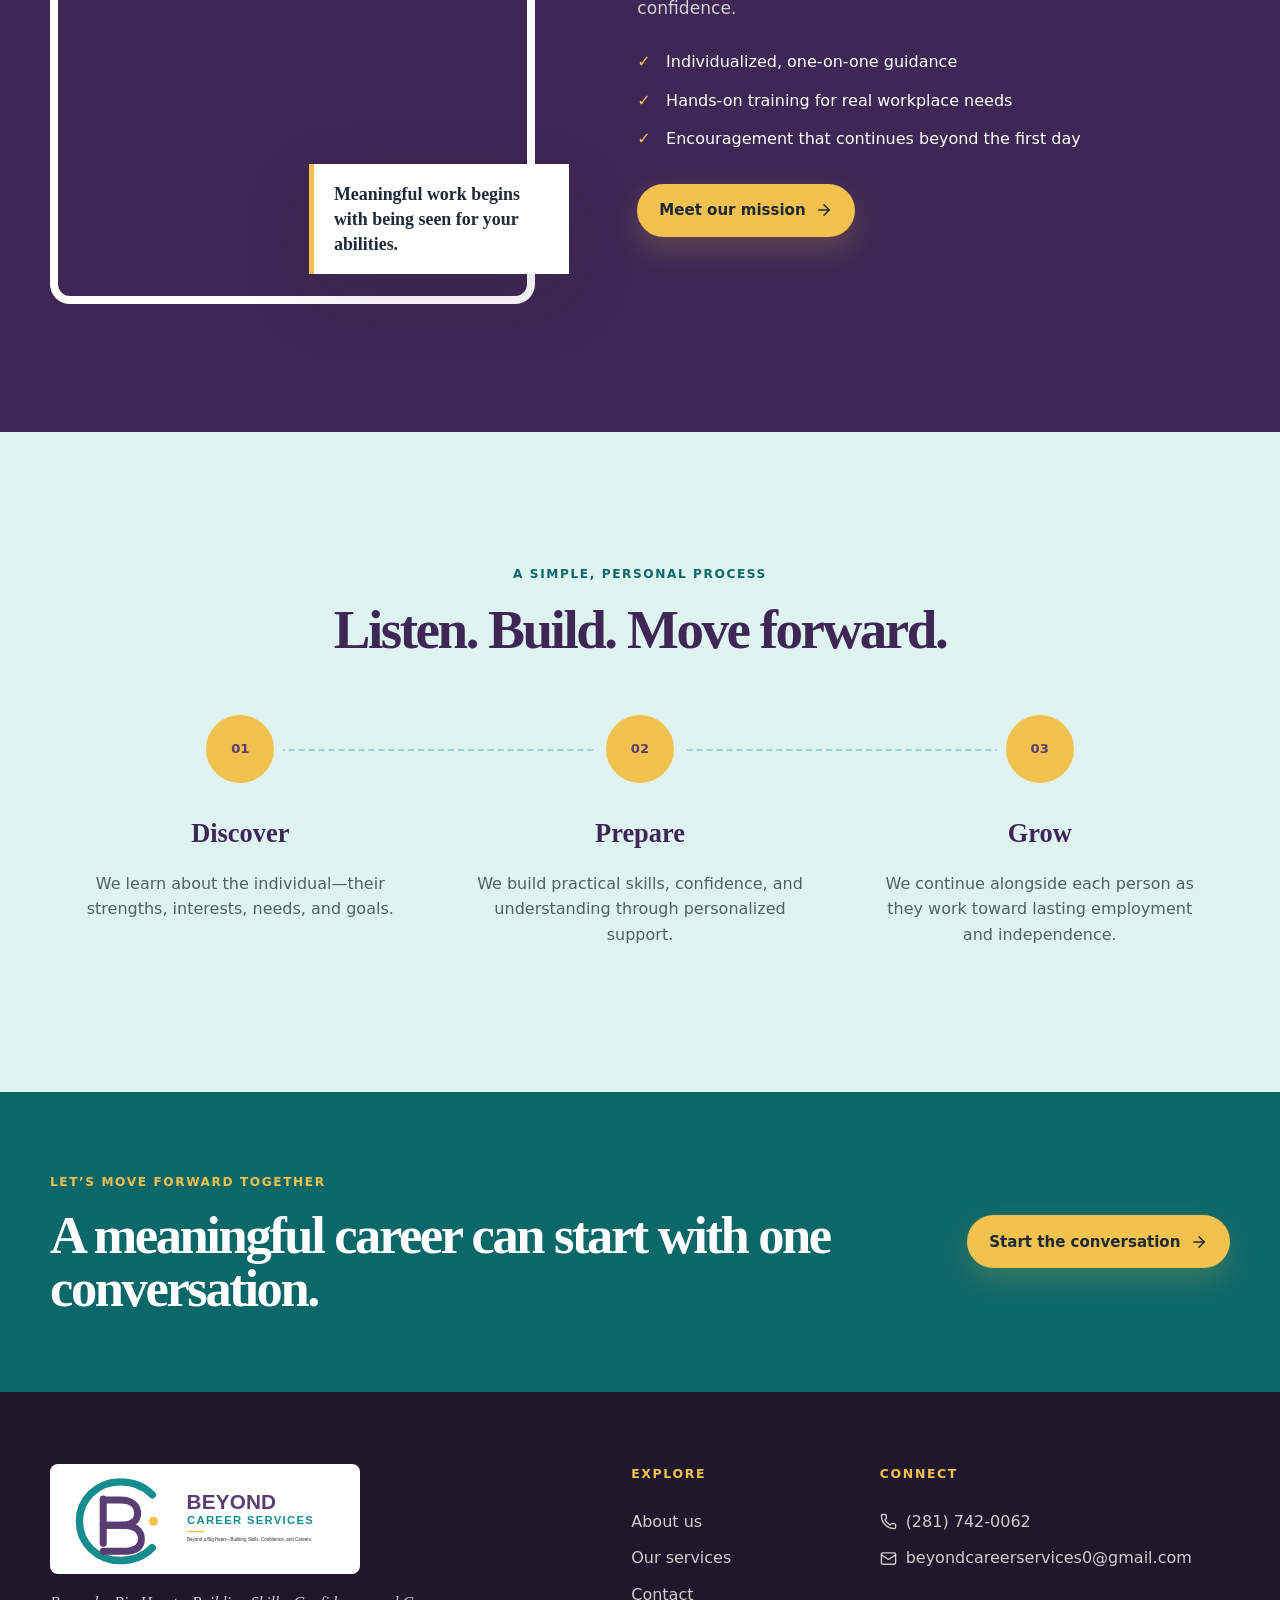
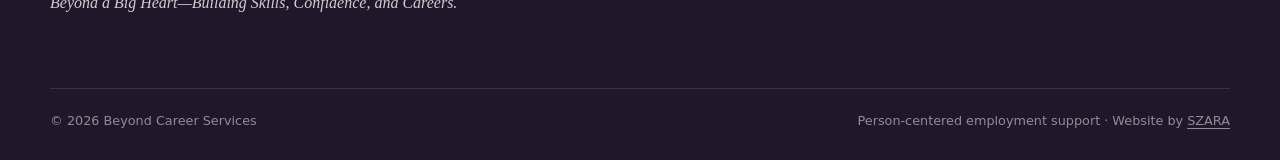
==== commit 5c93024c: "Add approved, discreet SZARA website credit in the client footer" ====
--- a/index.html
+++ b/index.html
@@ -1,2 +1,2 @@
 <!DOCTYPE html><html lang="en"><head><meta charSet="utf-8"/><meta name="viewport" content="width=device-width, initial-scale=1"/><title>Beyond Career Services | Skills, Confidence &amp; Careers</title><meta name="description" content="Personalized employment support helping individuals with disabilities build skills, confidence, independence, and meaningful careers."/><meta property="og:title" content="Beyond Career Services"/><meta property="og:description" content="Beyond a Big Heart—Building Skills, Confidence, and Careers."/><meta property="og:type" content="website"/><meta name="twitter:card" content="summary_large_image"/><meta name="twitter:title" content="Beyond Career Services"/><meta name="twitter:description" content="Beyond a Big Heart—Building Skills, Confidence, and Careers."/><link rel="icon" href="/icon.svg" type="image/svg+xml" sizes="any"/>
-<meta property="og:image" content="https://beyondcareerservices.com/og-card.png"><meta property="og:image:width" content="1200"><meta property="og:image:height" content="630"><meta property="og:image:alt" content="Beyond Career Services"><meta name="twitter:image" content="https://beyondcareerservices.com/og-card.png"><link rel="stylesheet" href="/styles.css?v=20260903-3"><script defer src="/app.js?v=20260903-3"></script></head><body><a class="skip-link" href="#main-content">Skip to main content</a><header class="site-header"><div class="site-container header-inner"><a href="/" class="brand-link" aria-label="Beyond Career Services home"><img src="/bcs-logo.svg" alt="Beyond Career Services" width="1600" height="520" loading="eager" fetchPriority="high" decoding="async" data-nimg="1"/></a><nav class="desktop-nav" aria-label="Primary navigation"><a href="/">Home</a><a href="/about.html">About</a><a href="/services.html">Services</a><a href="/contact.html">Contact</a></nav><a class="header-phone" href="tel:+12817420062"><svg xmlns="http://www.w3.org/2000/svg" width="17" height="17" viewBox="0 0 24 24" fill="none" stroke="currentColor" stroke-width="2" stroke-linecap="round" stroke-linejoin="round" class="lucide lucide-phone" aria-hidden="true"><path d="M13.832 16.568a1 1 0 0 0 1.213-.303l.355-.465A2 2 0 0 1 17 15h3a2 2 0 0 1 2 2v3a2 2 0 0 1-2 2A18 18 0 0 1 2 4a2 2 0 0 1 2-2h3a2 2 0 0 1 2 2v3a2 2 0 0 1-.8 1.6l-.468.351a1 1 0 0 0-.292 1.233 14 14 0 0 0 6.392 6.384"></path></svg><span>(281) 742-0062</span></a><details class="mobile-menu"><summary aria-label="Open navigation menu"><svg xmlns="http://www.w3.org/2000/svg" width="25" height="25" viewBox="0 0 24 24" fill="none" stroke="currentColor" stroke-width="2" stroke-linecap="round" stroke-linejoin="round" class="lucide lucide-menu" aria-hidden="true"><path d="M4 5h16"></path><path d="M4 12h16"></path><path d="M4 19h16"></path></svg></summary><nav aria-label="Mobile navigation"><a href="/">Home</a><a href="/about.html">About</a><a href="/services.html">Services</a><a href="/contact.html">Contact</a><a href="tel:+12817420062">Call (281) 742-0062</a></nav></details></div></header><main id="main-content"><section class="hero"><div class="hero-orb hero-orb-one" aria-hidden="true"></div><div class="hero-orb hero-orb-two" aria-hidden="true"></div><div class="site-container hero-grid"><div class="hero-copy"><p class="eyebrow hero-enter hero-enter-one"><svg xmlns="http://www.w3.org/2000/svg" width="17" height="17" viewBox="0 0 24 24" fill="none" stroke="currentColor" stroke-width="2" stroke-linecap="round" stroke-linejoin="round" class="lucide lucide-sparkles" aria-hidden="true"><path d="M11.017 2.814a1 1 0 0 1 1.966 0l1.051 5.558a2 2 0 0 0 1.594 1.594l5.558 1.051a1 1 0 0 1 0 1.966l-5.558 1.051a2 2 0 0 0-1.594 1.594l-1.051 5.558a1 1 0 0 1-1.966 0l-1.051-5.558a2 2 0 0 0-1.594-1.594l-5.558-1.051a1 1 0 0 1 0-1.966l5.558-1.051a2 2 0 0 0 1.594-1.594z"></path><path d="M20 2v4"></path><path d="M22 4h-4"></path><circle cx="4" cy="20" r="2"></circle></svg> Person-centered employment support</p><h1 class="hero-enter hero-enter-two">Skills for work.<br/><span>Confidence for life.</span></h1><p class="hero-summary hero-enter hero-enter-three">Personalized, one-on-one support helping individuals with disabilities prepare for, find, and maintain meaningful employment—while building greater independence.</p><div class="hero-actions hero-enter hero-enter-four"><a href="/services.html" class="button button-primary">Explore our services <svg xmlns="http://www.w3.org/2000/svg" width="18" height="18" viewBox="0 0 24 24" fill="none" stroke="currentColor" stroke-width="2" stroke-linecap="round" stroke-linejoin="round" class="lucide lucide-arrow-right" aria-hidden="true"><path d="M5 12h14"></path><path d="m12 5 7 7-7 7"></path></svg></a><a href="/contact.html" class="button button-secondary">Talk with our team</a></div><p class="hero-slogan hero-enter hero-enter-four">“Beyond a Big Heart—Building Skills, Confidence, and Careers.”</p></div><div class="hero-visual hero-enter hero-enter-three"><div class="photo-frame"><img src="https://images.pexels.com/photos/6592948/pexels-photo-6592948.jpeg?auto=compress&cs=tinysrgb&w=1800" alt="Colleagues collaborating in an inclusive workplace, including a professional who uses a wheelchair" width="1800" height="2700" loading="eager" fetchPriority="high" decoding="async" sizes="(max-width: 980px) 90vw, 44vw" data-nimg="1"/></div><div class="mark-card"><svg class="animated-mark" viewBox="35 20 490 485" aria-hidden="true"><path class="mark-c" d="M470 117 C428 72 365 47 296 47 C172 47 76 142 76 260 C76 378 172 473 296 473 C365 473 428 448 470 403"></path><g class="mark-b"><path d="M205 140 V380"></path><path d="M205 145 H297 C357 145 391 174 391 217 C391 260 357 282 300 282 H205"></path><path d="M205 282 H312 C376 282 411 312 411 356 C411 401 376 423 312 423 H205"></path></g><circle class="mark-dot" cx="476" cy="260" r="25"></circle></svg><span>Every ability.<br/>Every possibility.</span></div><div class="hero-note"><svg xmlns="http://www.w3.org/2000/svg" width="22" height="22" viewBox="0 0 24 24" fill="none" stroke="currentColor" stroke-width="2" stroke-linecap="round" stroke-linejoin="round" class="lucide lucide-users" aria-hidden="true"><path d="M16 21v-2a4 4 0 0 0-4-4H6a4 4 0 0 0-4 4v2"></path><path d="M16 3.128a4 4 0 0 1 0 7.744"></path><path d="M22 21v-2a4 4 0 0 0-3-3.87"></path><circle cx="9" cy="7" r="4"></circle></svg><span>Support built around the person</span></div></div></div></section><section class="intro-band" aria-label="Our approach"><div class="site-container intro-band-inner"><span>Recognize strengths</span><i aria-hidden="true"></i><span>Build real-world skills</span><i aria-hidden="true"></i><span>Grow independence</span></div></section><section class="community-photo-section" aria-label="A community where every ability belongs"><div class="site-container community-photo-wrap"><img class="community-photo" src="https://images.pexels.com/photos/8070690/pexels-photo-8070690.jpeg?auto=compress&amp;cs=tinysrgb&amp;w=1800" alt="A visibly diverse group of professionals standing together in a modern workplace" width="1800" height="1200" loading="lazy" decoding="async"/><div class="community-photo-copy"><p class="eyebrow eyebrow-light">Everyone belongs</p><h2>A community where every ability has a place.</h2></div></div></section><section class="section services-preview"><div class="site-container"><div class="section-heading"><p class="eyebrow">How we help</p><h2>Support that starts with listening.</h2><p>No two career journeys are the same. Our services meet each person where they are and move forward at a pace that feels right.</p></div><div class="service-grid"><article class="service-card"><span class="card-number">0<!-- -->1</span><svg xmlns="http://www.w3.org/2000/svg" width="28" height="28" viewBox="0 0 24 24" fill="none" stroke="currentColor" stroke-width="2" stroke-linecap="round" stroke-linejoin="round" class="lucide lucide-target service-icon" aria-hidden="true"><circle cx="12" cy="12" r="10"></circle><circle cx="12" cy="12" r="6"></circle><circle cx="12" cy="12" r="2"></circle></svg><h3>Personalized career planning</h3><p>One-on-one guidance shaped around each person’s strengths, interests, abilities, and employment goals.</p></article><article class="service-card"><span class="card-number">0<!-- -->2</span><svg xmlns="http://www.w3.org/2000/svg" width="28" height="28" viewBox="0 0 24 24" fill="none" stroke="currentColor" stroke-width="2" stroke-linecap="round" stroke-linejoin="round" class="lucide lucide-briefcase-business service-icon" aria-hidden="true"><path d="M12 12h.01"></path><path d="M16 6V4a2 2 0 0 0-2-2h-4a2 2 0 0 0-2 2v2"></path><path d="M22 13a18.15 18.15 0 0 1-20 0"></path><rect width="20" height="14" x="2" y="6" rx="2"></rect></svg><h3>Workplace skill building</h3><p>Practical support to understand job expectations, strengthen workplace habits, and feel prepared.</p></article><article class="service-card"><span class="card-number">0<!-- -->3</span><svg xmlns="http://www.w3.org/2000/svg" width="28" height="28" viewBox="0 0 24 24" fill="none" stroke="currentColor" stroke-width="2" stroke-linecap="round" stroke-linejoin="round" class="lucide lucide-heart-handshake service-icon" aria-hidden="true"><path d="M19.414 14.414C21 12.828 22 11.5 22 9.5a5.5 5.5 0 0 0-9.591-3.676.6.6 0 0 1-.818.001A5.5 5.5 0 0 0 2 9.5c0 2.3 1.5 4 3 5.5l5.535 5.362a2 2 0 0 0 2.879.052 2.12 2.12 0 0 0-.004-3 2.124 2.124 0 1 0 3-3 2.124 2.124 0 0 0 3.004 0 2 2 0 0 0 0-2.828l-1.881-1.882a2.41 2.41 0 0 0-3.409 0l-1.71 1.71a2 2 0 0 1-2.828 0 2 2 0 0 1 0-2.828l2.823-2.762"></path></svg><h3>Continued employment support</h3><p>Encouragement and individualized assistance designed to help people obtain and maintain meaningful work.</p></article></div><a href="/services.html" class="text-link">See all employment services <svg xmlns="http://www.w3.org/2000/svg" width="18" height="18" viewBox="0 0 24 24" fill="none" stroke="currentColor" stroke-width="2" stroke-linecap="round" stroke-linejoin="round" class="lucide lucide-arrow-right" aria-hidden="true"><path d="M5 12h14"></path><path d="m12 5 7 7-7 7"></path></svg></a></div></section><section class="section story-section"><div class="site-container story-grid"><div class="story-photo-wrap"><img src="https://images.pexels.com/photos/7162932/pexels-photo-7162932.jpeg?auto=compress&cs=tinysrgb&w=1600" alt="A professional with Down syndrome smiling while taking a work call beside a laptop" width="1600" height="1067" loading="lazy" decoding="async" sizes="(max-width: 980px) 82vw, 38vw" class="story-photo" data-nimg="1"/><div class="story-caption">Meaningful work begins with being seen for your abilities.</div></div><div class="story-copy"><p class="eyebrow eyebrow-light">Why Beyond</p><h2>More than job support. A partner in what comes next.</h2><p>We help individuals recognize what they can do, strengthen the skills that help them succeed, and advocate for themselves with confidence.</p><ul class="check-list"><li>Individualized, one-on-one guidance</li><li>Hands-on training for real workplace needs</li><li>Encouragement that continues beyond the first day</li></ul><a href="/about.html" class="button button-gold">Meet our mission <svg xmlns="http://www.w3.org/2000/svg" width="18" height="18" viewBox="0 0 24 24" fill="none" stroke="currentColor" stroke-width="2" stroke-linecap="round" stroke-linejoin="round" class="lucide lucide-arrow-right" aria-hidden="true"><path d="M5 12h14"></path><path d="m12 5 7 7-7 7"></path></svg></a></div></div></section><section class="section steps-section"><div class="site-container"><div class="section-heading centered"><p class="eyebrow">A simple, personal process</p><h2>Listen. Build. Move forward.</h2></div><div class="steps-grid"><article><span>01</span><h3>Discover</h3><p>We learn about the individual—their strengths, interests, needs, and goals.</p></article><article><span>02</span><h3>Prepare</h3><p>We build practical skills, confidence, and understanding through personalized support.</p></article><article><span>03</span><h3>Grow</h3><p>We continue alongside each person as they work toward lasting employment and independence.</p></article></div></div></section><section class="closing-cta"><div class="site-container closing-cta-inner"><div><p class="eyebrow eyebrow-light">Let’s move forward together</p><h2>A meaningful career can start with one conversation.</h2></div><a href="/contact.html" class="button button-gold">Start the conversation <svg xmlns="http://www.w3.org/2000/svg" width="18" height="18" viewBox="0 0 24 24" fill="none" stroke="currentColor" stroke-width="2" stroke-linecap="round" stroke-linejoin="round" class="lucide lucide-arrow-right" aria-hidden="true"><path d="M5 12h14"></path><path d="m12 5 7 7-7 7"></path></svg></a></div></section></main><footer class="site-footer"><div class="site-container footer-grid"><div><img src="/bcs-logo.svg" alt="Beyond Career Services" width="1600" height="520" loading="lazy" decoding="async" class="footer-logo" data-nimg="1"/><p class="footer-slogan">Beyond a Big Heart—Building Skills, Confidence, and Careers.</p></div><div><p class="footer-heading">Explore</p><a href="/about.html">About us</a><a href="/services.html">Our services</a><a href="/contact.html">Contact</a></div><div><p class="footer-heading">Connect</p><a href="tel:+12817420062"><svg xmlns="http://www.w3.org/2000/svg" width="17" height="17" viewBox="0 0 24 24" fill="none" stroke="currentColor" stroke-width="2" stroke-linecap="round" stroke-linejoin="round" class="lucide lucide-phone" aria-hidden="true"><path d="M13.832 16.568a1 1 0 0 0 1.213-.303l.355-.465A2 2 0 0 1 17 15h3a2 2 0 0 1 2 2v3a2 2 0 0 1-2 2A18 18 0 0 1 2 4a2 2 0 0 1 2-2h3a2 2 0 0 1 2 2v3a2 2 0 0 1-.8 1.6l-.468.351a1 1 0 0 0-.292 1.233 14 14 0 0 0 6.392 6.384"></path></svg> (281) 742-0062</a><a href="mailto:beyondcareerservices0@gmail.com"><svg xmlns="http://www.w3.org/2000/svg" width="17" height="17" viewBox="0 0 24 24" fill="none" stroke="currentColor" stroke-width="2" stroke-linecap="round" stroke-linejoin="round" class="lucide lucide-mail" aria-hidden="true"><path d="m22 7-8.991 5.727a2 2 0 0 1-2.009 0L2 7"></path><rect x="2" y="4" width="20" height="16" rx="2"></rect></svg> beyondcareerservices0@gmail.com</a></div></div><div class="site-container footer-bottom"><span>© <!-- -->2026<!-- --> Beyond Career Services</span><span>Person-centered employment support</span></div></footer></body></html>
+<meta property="og:image" content="https://beyondcareerservices.com/og-card.png"><meta property="og:image:width" content="1200"><meta property="og:image:height" content="630"><meta property="og:image:alt" content="Beyond Career Services"><meta name="twitter:image" content="https://beyondcareerservices.com/og-card.png"><link rel="stylesheet" href="/styles.css?v=20260903-3"><script defer src="/app.js?v=20260903-3"></script></head><body><a class="skip-link" href="#main-content">Skip to main content</a><header class="site-header"><div class="site-container header-inner"><a href="/" class="brand-link" aria-label="Beyond Career Services home"><img src="/bcs-logo.svg" alt="Beyond Career Services" width="1600" height="520" loading="eager" fetchPriority="high" decoding="async" data-nimg="1"/></a><nav class="desktop-nav" aria-label="Primary navigation"><a href="/">Home</a><a href="/about.html">About</a><a href="/services.html">Services</a><a href="/contact.html">Contact</a></nav><a class="header-phone" href="tel:+12817420062"><svg xmlns="http://www.w3.org/2000/svg" width="17" height="17" viewBox="0 0 24 24" fill="none" stroke="currentColor" stroke-width="2" stroke-linecap="round" stroke-linejoin="round" class="lucide lucide-phone" aria-hidden="true"><path d="M13.832 16.568a1 1 0 0 0 1.213-.303l.355-.465A2 2 0 0 1 17 15h3a2 2 0 0 1 2 2v3a2 2 0 0 1-2 2A18 18 0 0 1 2 4a2 2 0 0 1 2-2h3a2 2 0 0 1 2 2v3a2 2 0 0 1-.8 1.6l-.468.351a1 1 0 0 0-.292 1.233 14 14 0 0 0 6.392 6.384"></path></svg><span>(281) 742-0062</span></a><details class="mobile-menu"><summary aria-label="Open navigation menu"><svg xmlns="http://www.w3.org/2000/svg" width="25" height="25" viewBox="0 0 24 24" fill="none" stroke="currentColor" stroke-width="2" stroke-linecap="round" stroke-linejoin="round" class="lucide lucide-menu" aria-hidden="true"><path d="M4 5h16"></path><path d="M4 12h16"></path><path d="M4 19h16"></path></svg></summary><nav aria-label="Mobile navigation"><a href="/">Home</a><a href="/about.html">About</a><a href="/services.html">Services</a><a href="/contact.html">Contact</a><a href="tel:+12817420062">Call (281) 742-0062</a></nav></details></div></header><main id="main-content"><section class="hero"><div class="hero-orb hero-orb-one" aria-hidden="true"></div><div class="hero-orb hero-orb-two" aria-hidden="true"></div><div class="site-container hero-grid"><div class="hero-copy"><p class="eyebrow hero-enter hero-enter-one"><svg xmlns="http://www.w3.org/2000/svg" width="17" height="17" viewBox="0 0 24 24" fill="none" stroke="currentColor" stroke-width="2" stroke-linecap="round" stroke-linejoin="round" class="lucide lucide-sparkles" aria-hidden="true"><path d="M11.017 2.814a1 1 0 0 1 1.966 0l1.051 5.558a2 2 0 0 0 1.594 1.594l5.558 1.051a1 1 0 0 1 0 1.966l-5.558 1.051a2 2 0 0 0-1.594 1.594l-1.051 5.558a1 1 0 0 1-1.966 0l-1.051-5.558a2 2 0 0 0-1.594-1.594l-5.558-1.051a1 1 0 0 1 0-1.966l5.558-1.051a2 2 0 0 0 1.594-1.594z"></path><path d="M20 2v4"></path><path d="M22 4h-4"></path><circle cx="4" cy="20" r="2"></circle></svg> Person-centered employment support</p><h1 class="hero-enter hero-enter-two">Skills for work.<br/><span>Confidence for life.</span></h1><p class="hero-summary hero-enter hero-enter-three">Personalized, one-on-one support helping individuals with disabilities prepare for, find, and maintain meaningful employment—while building greater independence.</p><div class="hero-actions hero-enter hero-enter-four"><a href="/services.html" class="button button-primary">Explore our services <svg xmlns="http://www.w3.org/2000/svg" width="18" height="18" viewBox="0 0 24 24" fill="none" stroke="currentColor" stroke-width="2" stroke-linecap="round" stroke-linejoin="round" class="lucide lucide-arrow-right" aria-hidden="true"><path d="M5 12h14"></path><path d="m12 5 7 7-7 7"></path></svg></a><a href="/contact.html" class="button button-secondary">Talk with our team</a></div><p class="hero-slogan hero-enter hero-enter-four">“Beyond a Big Heart—Building Skills, Confidence, and Careers.”</p></div><div class="hero-visual hero-enter hero-enter-three"><div class="photo-frame"><img src="https://images.pexels.com/photos/6592948/pexels-photo-6592948.jpeg?auto=compress&cs=tinysrgb&w=1800" alt="Colleagues collaborating in an inclusive workplace, including a professional who uses a wheelchair" width="1800" height="2700" loading="eager" fetchPriority="high" decoding="async" sizes="(max-width: 980px) 90vw, 44vw" data-nimg="1"/></div><div class="mark-card"><svg class="animated-mark" viewBox="35 20 490 485" aria-hidden="true"><path class="mark-c" d="M470 117 C428 72 365 47 296 47 C172 47 76 142 76 260 C76 378 172 473 296 473 C365 473 428 448 470 403"></path><g class="mark-b"><path d="M205 140 V380"></path><path d="M205 145 H297 C357 145 391 174 391 217 C391 260 357 282 300 282 H205"></path><path d="M205 282 H312 C376 282 411 312 411 356 C411 401 376 423 312 423 H205"></path></g><circle class="mark-dot" cx="476" cy="260" r="25"></circle></svg><span>Every ability.<br/>Every possibility.</span></div><div class="hero-note"><svg xmlns="http://www.w3.org/2000/svg" width="22" height="22" viewBox="0 0 24 24" fill="none" stroke="currentColor" stroke-width="2" stroke-linecap="round" stroke-linejoin="round" class="lucide lucide-users" aria-hidden="true"><path d="M16 21v-2a4 4 0 0 0-4-4H6a4 4 0 0 0-4 4v2"></path><path d="M16 3.128a4 4 0 0 1 0 7.744"></path><path d="M22 21v-2a4 4 0 0 0-3-3.87"></path><circle cx="9" cy="7" r="4"></circle></svg><span>Support built around the person</span></div></div></div></section><section class="intro-band" aria-label="Our approach"><div class="site-container intro-band-inner"><span>Recognize strengths</span><i aria-hidden="true"></i><span>Build real-world skills</span><i aria-hidden="true"></i><span>Grow independence</span></div></section><section class="community-photo-section" aria-label="A community where every ability belongs"><div class="site-container community-photo-wrap"><img class="community-photo" src="https://images.pexels.com/photos/8070690/pexels-photo-8070690.jpeg?auto=compress&amp;cs=tinysrgb&amp;w=1800" alt="A visibly diverse group of professionals standing together in a modern workplace" width="1800" height="1200" loading="lazy" decoding="async"/><div class="community-photo-copy"><p class="eyebrow eyebrow-light">Everyone belongs</p><h2>A community where every ability has a place.</h2></div></div></section><section class="section services-preview"><div class="site-container"><div class="section-heading"><p class="eyebrow">How we help</p><h2>Support that starts with listening.</h2><p>No two career journeys are the same. Our services meet each person where they are and move forward at a pace that feels right.</p></div><div class="service-grid"><article class="service-card"><span class="card-number">0<!-- -->1</span><svg xmlns="http://www.w3.org/2000/svg" width="28" height="28" viewBox="0 0 24 24" fill="none" stroke="currentColor" stroke-width="2" stroke-linecap="round" stroke-linejoin="round" class="lucide lucide-target service-icon" aria-hidden="true"><circle cx="12" cy="12" r="10"></circle><circle cx="12" cy="12" r="6"></circle><circle cx="12" cy="12" r="2"></circle></svg><h3>Personalized career planning</h3><p>One-on-one guidance shaped around each person’s strengths, interests, abilities, and employment goals.</p></article><article class="service-card"><span class="card-number">0<!-- -->2</span><svg xmlns="http://www.w3.org/2000/svg" width="28" height="28" viewBox="0 0 24 24" fill="none" stroke="currentColor" stroke-width="2" stroke-linecap="round" stroke-linejoin="round" class="lucide lucide-briefcase-business service-icon" aria-hidden="true"><path d="M12 12h.01"></path><path d="M16 6V4a2 2 0 0 0-2-2h-4a2 2 0 0 0-2 2v2"></path><path d="M22 13a18.15 18.15 0 0 1-20 0"></path><rect width="20" height="14" x="2" y="6" rx="2"></rect></svg><h3>Workplace skill building</h3><p>Practical support to understand job expectations, strengthen workplace habits, and feel prepared.</p></article><article class="service-card"><span class="card-number">0<!-- -->3</span><svg xmlns="http://www.w3.org/2000/svg" width="28" height="28" viewBox="0 0 24 24" fill="none" stroke="currentColor" stroke-width="2" stroke-linecap="round" stroke-linejoin="round" class="lucide lucide-heart-handshake service-icon" aria-hidden="true"><path d="M19.414 14.414C21 12.828 22 11.5 22 9.5a5.5 5.5 0 0 0-9.591-3.676.6.6 0 0 1-.818.001A5.5 5.5 0 0 0 2 9.5c0 2.3 1.5 4 3 5.5l5.535 5.362a2 2 0 0 0 2.879.052 2.12 2.12 0 0 0-.004-3 2.124 2.124 0 1 0 3-3 2.124 2.124 0 0 0 3.004 0 2 2 0 0 0 0-2.828l-1.881-1.882a2.41 2.41 0 0 0-3.409 0l-1.71 1.71a2 2 0 0 1-2.828 0 2 2 0 0 1 0-2.828l2.823-2.762"></path></svg><h3>Continued employment support</h3><p>Encouragement and individualized assistance designed to help people obtain and maintain meaningful work.</p></article></div><a href="/services.html" class="text-link">See all employment services <svg xmlns="http://www.w3.org/2000/svg" width="18" height="18" viewBox="0 0 24 24" fill="none" stroke="currentColor" stroke-width="2" stroke-linecap="round" stroke-linejoin="round" class="lucide lucide-arrow-right" aria-hidden="true"><path d="M5 12h14"></path><path d="m12 5 7 7-7 7"></path></svg></a></div></section><section class="section story-section"><div class="site-container story-grid"><div class="story-photo-wrap"><img src="https://images.pexels.com/photos/7162932/pexels-photo-7162932.jpeg?auto=compress&cs=tinysrgb&w=1600" alt="A professional with Down syndrome smiling while taking a work call beside a laptop" width="1600" height="1067" loading="lazy" decoding="async" sizes="(max-width: 980px) 82vw, 38vw" class="story-photo" data-nimg="1"/><div class="story-caption">Meaningful work begins with being seen for your abilities.</div></div><div class="story-copy"><p class="eyebrow eyebrow-light">Why Beyond</p><h2>More than job support. A partner in what comes next.</h2><p>We help individuals recognize what they can do, strengthen the skills that help them succeed, and advocate for themselves with confidence.</p><ul class="check-list"><li>Individualized, one-on-one guidance</li><li>Hands-on training for real workplace needs</li><li>Encouragement that continues beyond the first day</li></ul><a href="/about.html" class="button button-gold">Meet our mission <svg xmlns="http://www.w3.org/2000/svg" width="18" height="18" viewBox="0 0 24 24" fill="none" stroke="currentColor" stroke-width="2" stroke-linecap="round" stroke-linejoin="round" class="lucide lucide-arrow-right" aria-hidden="true"><path d="M5 12h14"></path><path d="m12 5 7 7-7 7"></path></svg></a></div></div></section><section class="section steps-section"><div class="site-container"><div class="section-heading centered"><p class="eyebrow">A simple, personal process</p><h2>Listen. Build. Move forward.</h2></div><div class="steps-grid"><article><span>01</span><h3>Discover</h3><p>We learn about the individual—their strengths, interests, needs, and goals.</p></article><article><span>02</span><h3>Prepare</h3><p>We build practical skills, confidence, and understanding through personalized support.</p></article><article><span>03</span><h3>Grow</h3><p>We continue alongside each person as they work toward lasting employment and independence.</p></article></div></div></section><section class="closing-cta"><div class="site-container closing-cta-inner"><div><p class="eyebrow eyebrow-light">Let’s move forward together</p><h2>A meaningful career can start with one conversation.</h2></div><a href="/contact.html" class="button button-gold">Start the conversation <svg xmlns="http://www.w3.org/2000/svg" width="18" height="18" viewBox="0 0 24 24" fill="none" stroke="currentColor" stroke-width="2" stroke-linecap="round" stroke-linejoin="round" class="lucide lucide-arrow-right" aria-hidden="true"><path d="M5 12h14"></path><path d="m12 5 7 7-7 7"></path></svg></a></div></section></main><footer class="site-footer"><div class="site-container footer-grid"><div><img src="/bcs-logo.svg" alt="Beyond Career Services" width="1600" height="520" loading="lazy" decoding="async" class="footer-logo" data-nimg="1"/><p class="footer-slogan">Beyond a Big Heart—Building Skills, Confidence, and Careers.</p></div><div><p class="footer-heading">Explore</p><a href="/about.html">About us</a><a href="/services.html">Our services</a><a href="/contact.html">Contact</a></div><div><p class="footer-heading">Connect</p><a href="tel:+12817420062"><svg xmlns="http://www.w3.org/2000/svg" width="17" height="17" viewBox="0 0 24 24" fill="none" stroke="currentColor" stroke-width="2" stroke-linecap="round" stroke-linejoin="round" class="lucide lucide-phone" aria-hidden="true"><path d="M13.832 16.568a1 1 0 0 0 1.213-.303l.355-.465A2 2 0 0 1 17 15h3a2 2 0 0 1 2 2v3a2 2 0 0 1-2 2A18 18 0 0 1 2 4a2 2 0 0 1 2-2h3a2 2 0 0 1 2 2v3a2 2 0 0 1-.8 1.6l-.468.351a1 1 0 0 0-.292 1.233 14 14 0 0 0 6.392 6.384"></path></svg> (281) 742-0062</a><a href="mailto:beyondcareerservices0@gmail.com"><svg xmlns="http://www.w3.org/2000/svg" width="17" height="17" viewBox="0 0 24 24" fill="none" stroke="currentColor" stroke-width="2" stroke-linecap="round" stroke-linejoin="round" class="lucide lucide-mail" aria-hidden="true"><path d="m22 7-8.991 5.727a2 2 0 0 1-2.009 0L2 7"></path><rect x="2" y="4" width="20" height="16" rx="2"></rect></svg> beyondcareerservices0@gmail.com</a></div></div><div class="site-container footer-bottom"><span>© <!-- -->2026<!-- --> Beyond Career Services</span><span>Person-centered employment support · Website by <a href="https://withszara.com/" style="color:inherit;text-decoration:underline;text-underline-offset:3px">SZARA</a></span></div></footer></body></html>
